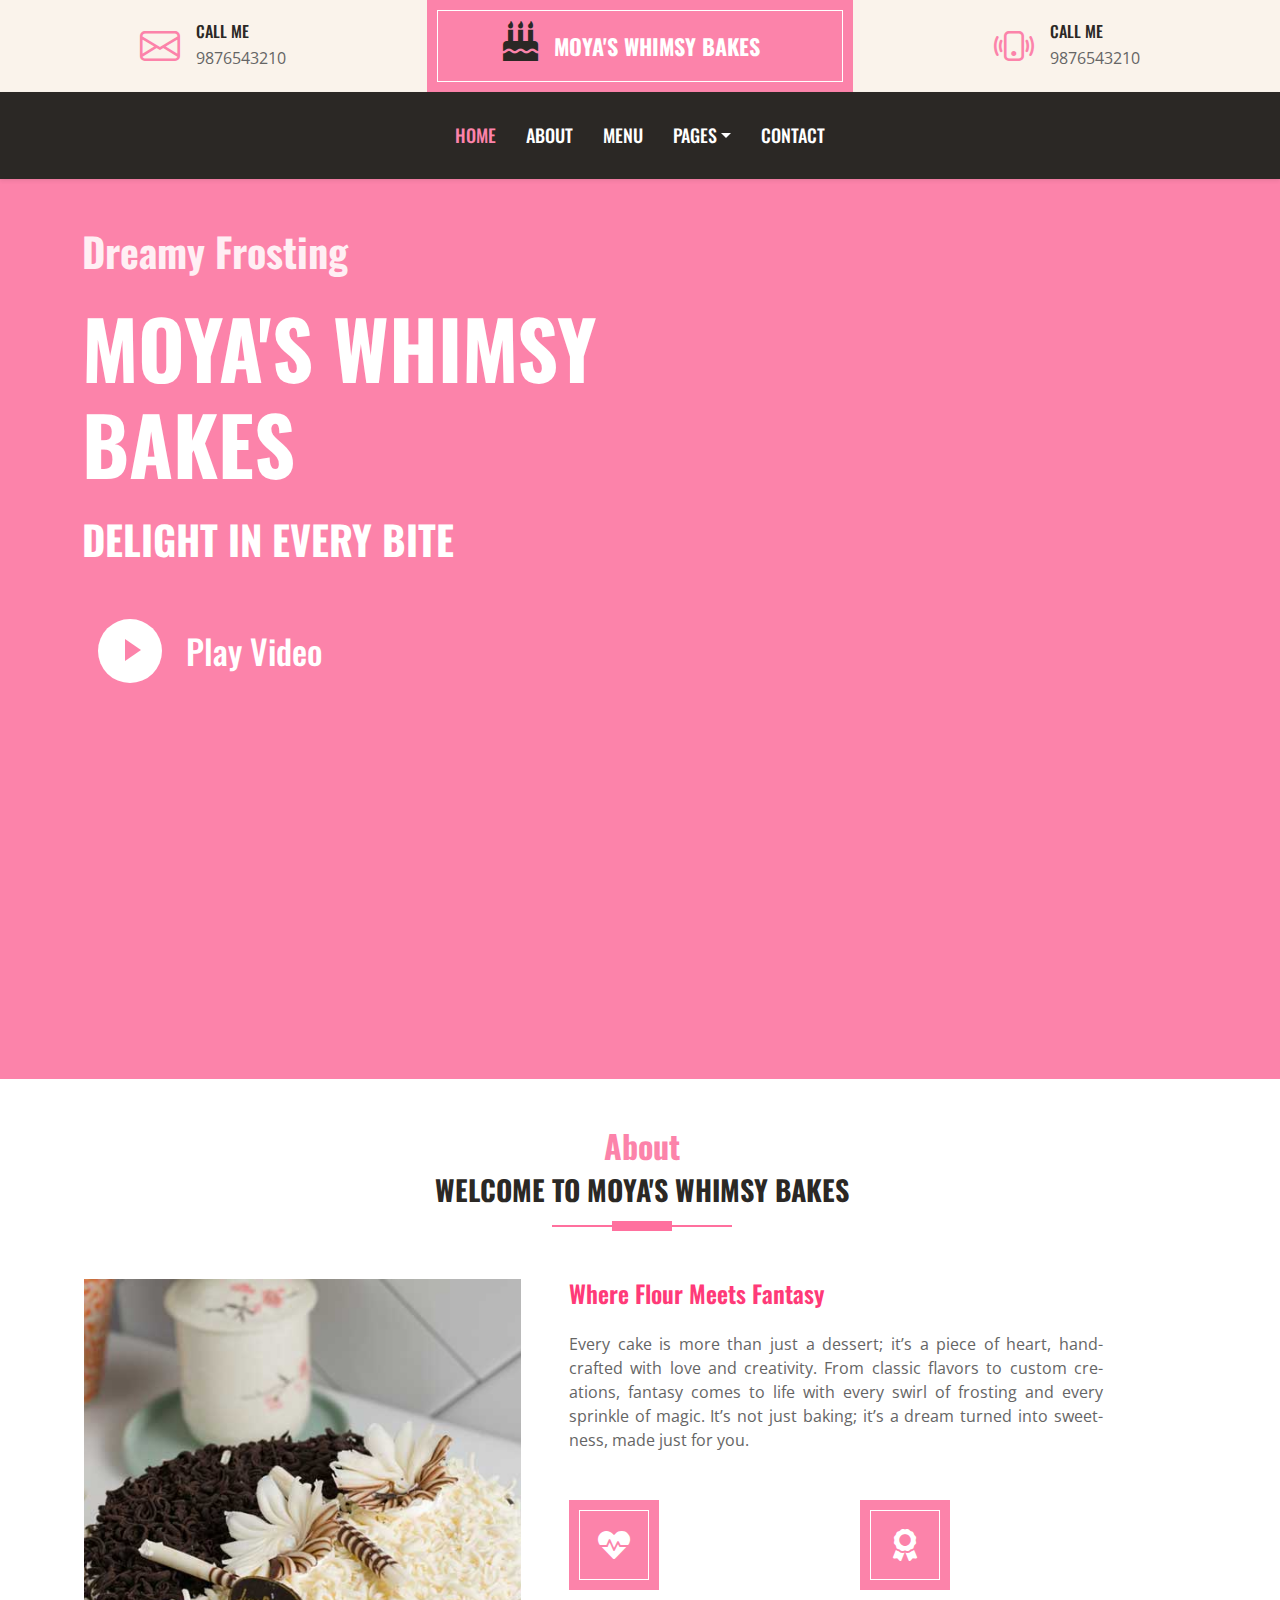
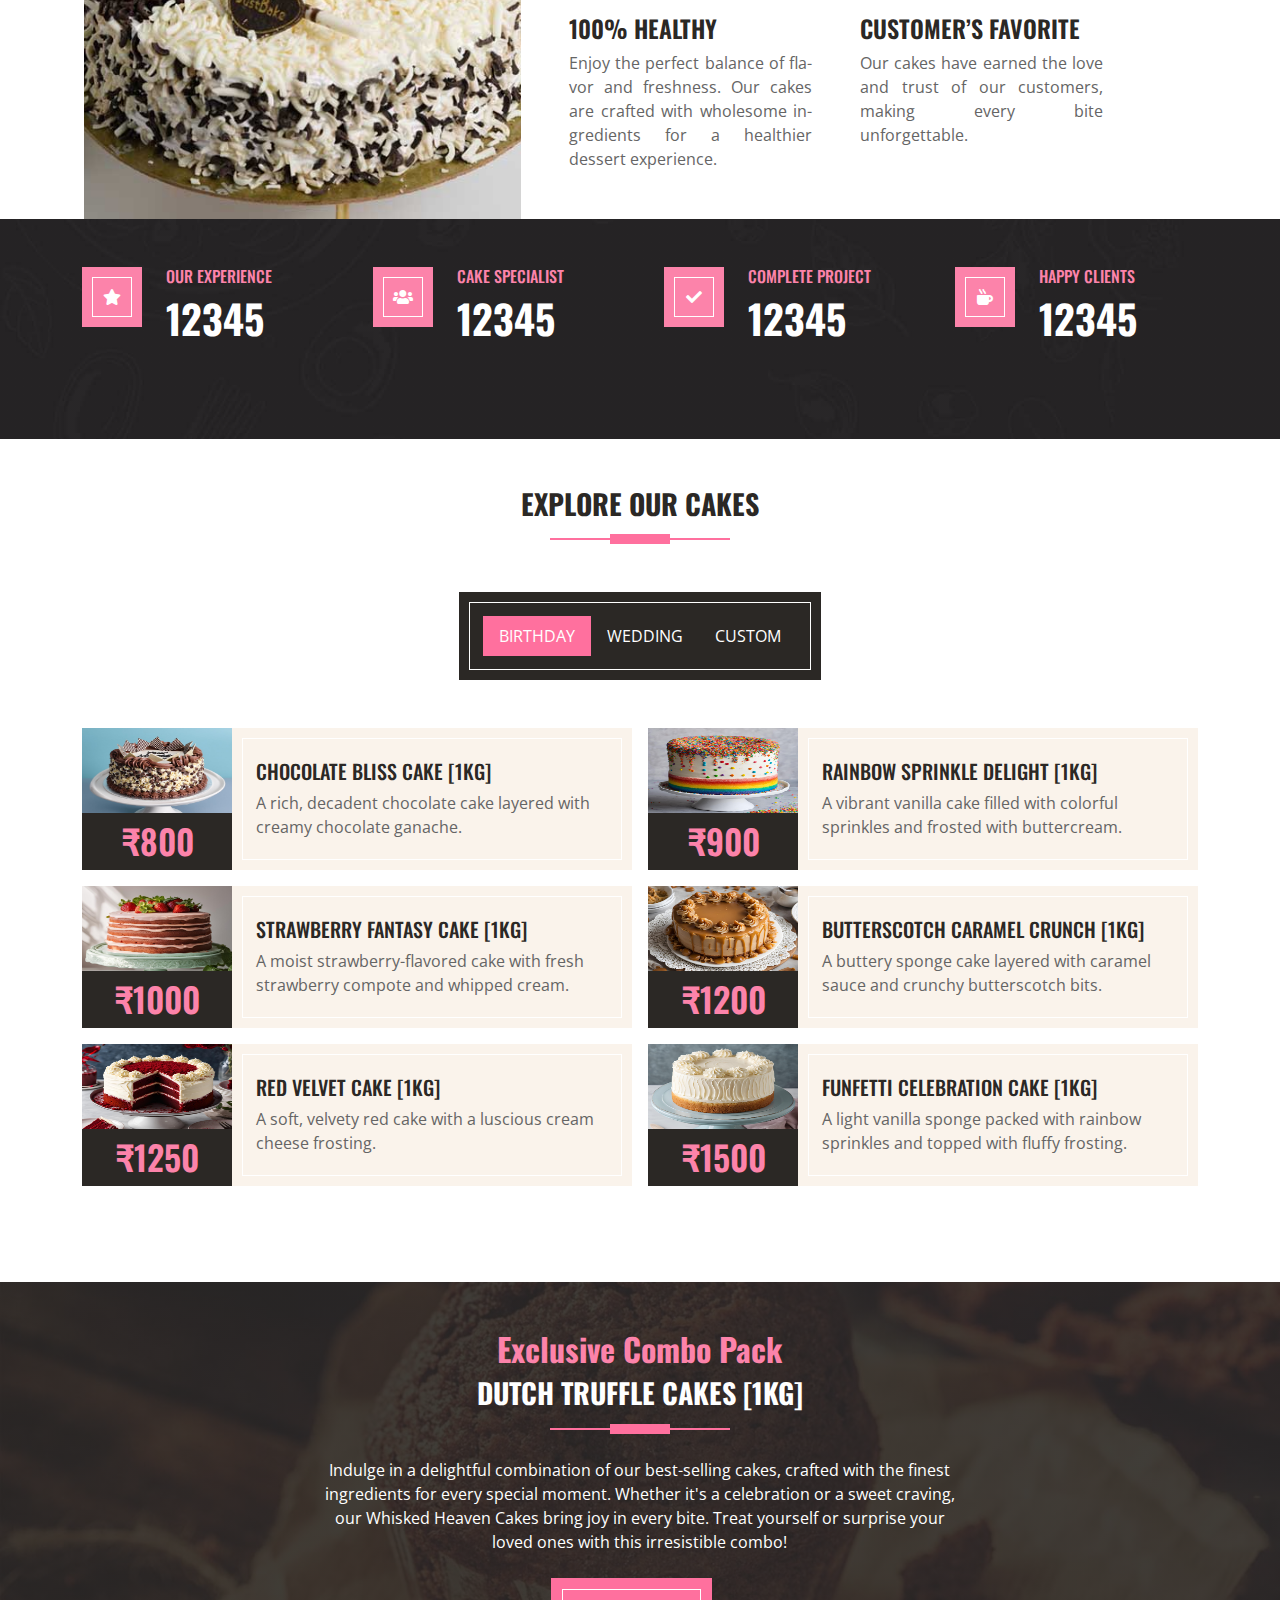
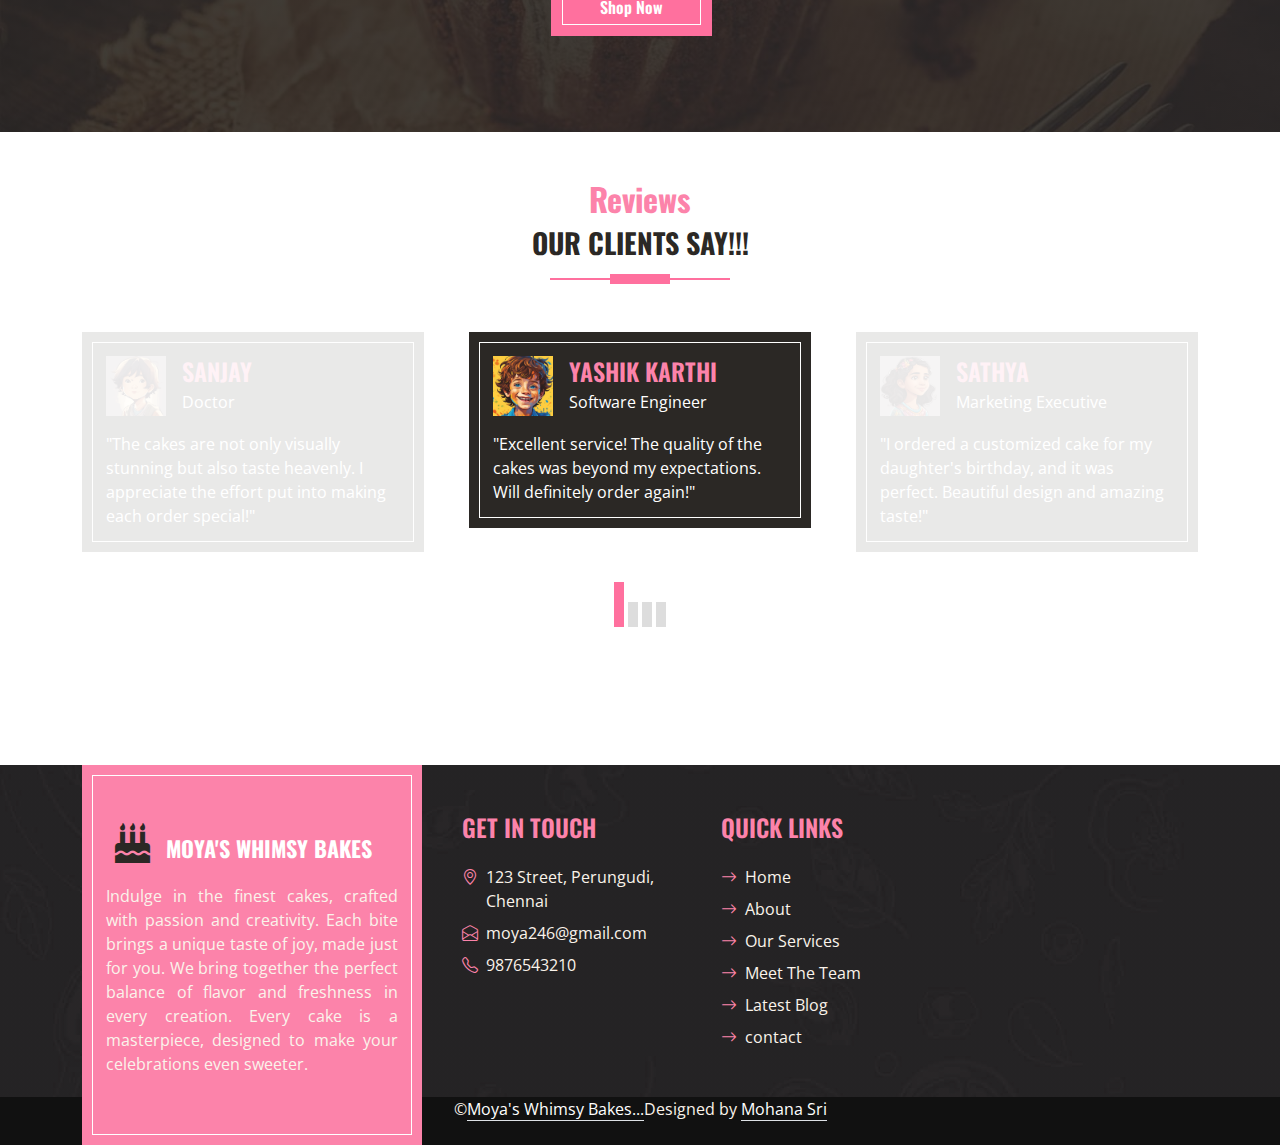
==== index.html @ aca097a2 "cake shop site" ====
<!DOCTYPE html>
<html lang="en">

<head>
    <meta charset="utf-8">
    <title>Moya's Whimsy Bakes - Cake Shop Website</title>
    <meta content="width=device-width, initial-scale=1.0" name="viewport">
    <meta content="Free HTML Templates" name="keywords">
    <meta content="Free HTML Templates" name="description">

    <!-- Favicon -->
    <link href="img/favicon.ico" rel="icon">

    <!-- Google Web Fonts -->
    <link rel="preconnect" href="https://fonts.googleapis.com">
    <link rel="preconnect" href="https://fonts.gstatic.com" crossorigin>
    <link
        href="https://fonts.googleapis.com/css2?family=Open+Sans:wght@400;600&family=Oswald:wght@500;600;700&family=Pacifico&display=swap"
        rel="stylesheet">

    <!-- Icon Font Stylesheet -->
    <link href="https://cdnjs.cloudflare.com/ajax/libs/font-awesome/5.10.0/css/all.min.css" rel="stylesheet">
    <link href="https://cdn.jsdelivr.net/npm/bootstrap-icons@1.4.1/font/bootstrap-icons.css" rel="stylesheet">

    <!-- Libraries Stylesheet -->
    <link href="lib/owlcarousel/assets/owl.carousel.min.css" rel="stylesheet">

    <!-- Customized Bootstrap Stylesheet -->
    <link href="css/bootstrap.min.css" rel="stylesheet">

    <!-- Template Stylesheet -->
    <link href="css/style.css" rel="stylesheet">
</head>

<body>
    <!-- Topbar Start -->
    <div class="container-fluid px-0 d-none d-lg-block">
        <div class="row gx-0">
            <div class="col-lg-4 text-center bg-secondary py-3">
                <div class="d-inline-flex align-items-center justify-content-center">
                    <i class="bi bi-envelope fs-1 text-primary me-3"></i>
                    <div class="text-start">
                        <h6 class="text-uppercase mb-1">Call ME</h6>
                        <span>9876543210</span>
                    </div>
                </div>
            </div>
            <div class="col-lg-4 text-center bg-primary border-inner py-3">
                <div class="d-inline-flex align-items-center justify-content-center">
                    <a href="index.html" class="navbar-brand">
                        <h1 class="m-0 text-uppercase text-white"><i
                                class="fa fa-birthday-cake fs-1 text-dark me-3"></i>Moya's Whimsy Bakes</h1>
                    </a>
                </div>
            </div>
            <div class="col-lg-4 text-center bg-secondary py-3">
                <div class="d-inline-flex align-items-center justify-content-center">
                    <i class="bi bi-phone-vibrate fs-1 text-primary me-3"></i>
                    <div class="text-start">
                        <h6 class="text-uppercase mb-1">Call ME</h6>
                        <span>9876543210</span>
                    </div>
                </div>
            </div>
        </div>
    </div>
    <!-- Topbar End -->


    <!-- Navbar Start -->
    <nav class="navbar navbar-expand-lg bg-dark navbar-dark shadow-sm py-3 py-lg-0 px-3 px-lg-0">
        <a href="index.html" class="navbar-brand d-block d-lg-none">
            <h1 class="m-0 text-uppercase text-white"><i class="fa fa-birthday-cake fs-1 text-primary me-3"></i>Crimson
                Whimsy</h1>
        </a>
        <button class="navbar-toggler" type="button" data-bs-toggle="collapse" data-bs-target="#navbarCollapse">
            <span class="navbar-toggler-icon"></span>
        </button>
        <div class="collapse navbar-collapse" id="navbarCollapse">
            <div class="navbar-nav ms-auto mx-lg-auto py-0">
                <a href="index.html" class="nav-item nav-link active">Home</a>
                <a href="about.html" class="nav-item nav-link">About</a>
                <a href="menu.html" class="nav-item nav-link">Menu</a>
                <div class="nav-item dropdown">
                    <a href="#" class="nav-link dropdown-toggle" data-bs-toggle="dropdown">Pages</a>
                    <div class="dropdown-menu m-0">
                        <a href="service.html" class="dropdown-item">Our Service</a>
                        <a href="testimonial.html" class="dropdown-item">Reviews</a>
                    </div>
                </div>
                <a href="contact.html" class="nav-item nav-link">contact</a>
            </div>
        </div>
    </nav>
    <!-- Navbar End -->


    <!-- Hero Start -->
    <div class="container-fluid bg-primary py-5 mb-5 hero-header">
        <div class="container py-5">
            <div class="row justify-content-start">
                <div class="col-lg-8 text-center text-lg-start">
                    <h1 class="font-secondary  mb-4 dreamy-frosting">Dreamy Frosting</h1>
                    <h1 class="display-1 text-uppercase text-white mb-4">Moya's Whimsy Bakes</h1>
                    <h1 class="text-uppercase text-white">Delight in every bite</h1>
                    <div class="d-flex align-items-center justify-content-center justify-content-lg-start pt-5">
                        <button type="button" class="btn-play" data-bs-toggle="modal" data-bs-target="#videoModal">
                            <span></span>
                        </button>
                        <h5 class="font-weight-normal text-white m-0 ms-4 d-none d-sm-block">Play Video</h5>
                    </div>
                </div>
            </div>
        </div>
    </div>
    <!-- Hero End -->


    <!-- Video Modal Start -->
    <div class="modal fade" id="videoModal" tabindex="-1" aria-labelledby="videoModalLabel" aria-hidden="true">
        <div class="modal-dialog modal-dialog-centered">
            <div class="modal-content">
                <div class="modal-header">
                    <button type="button" class="btn-close" data-bs-dismiss="modal" aria-label="Close"></button>
                </div>
                <div class="modal-body">
                    <video controls width="100%" height="80%">
                        <source src="./img/about_cake.jpg" type="video/mp4">
                        Your browser does not support the video tag.
                    </video>
                </div>
            </div>
        </div>
    </div>
    <!-- Video Modal End -->


    <!-- About Start -->
    <div class="container-fluid pt-5">
        <div class="container">
            <div class="section-title position-relative text-center mx-auto mb-5 pb-3" style="max-width: 600px;">
                <h2 class="text-primary font-secondary">About</h2>
                <h1 class="display-4 text-uppercase">Welcome To Moya's Whimsy Bakes</h1>
            </div>
            <div class="row gx-5">
                <div class="col-lg-5 mb-5 mb-lg-0" style="min-height: 400px;">
                    <div class="position-relative h-100">
                        <img class="position-absolute w-100 h-100" src="img/about_cake.jpg" style="object-fit: cover;">
                    </div>
                </div>
                <div class="col-lg-6 pb-5">
                    <h4 class="mb-4">Where Flour Meets Fantasy</h4>
                    <p class="mb-5">Every cake is more than just a dessert; it’s a piece of heart, handcrafted with love
                        and creativity. From classic flavors to custom creations, fantasy comes to life with every swirl
                        of frosting and every sprinkle of magic. It’s not just baking; it’s a dream turned into
                        sweetness, made just for you.</p>
                    <div class="row g-5">
                        <div class="col-sm-6">
                            <div class="d-flex align-items-center justify-content-center bg-primary border-inner mb-4"
                                style="width: 90px; height: 90px;">
                                <i class="fa fa-heartbeat fa-2x text-white"></i>
                            </div>
                            <h4 class="text-uppercase">100% Healthy</h4>
                            <p class="mb-0">Enjoy the perfect balance of flavor and freshness. Our cakes are crafted
                                with wholesome ingredients for a healthier dessert experience.</p>
                        </div>
                        <div class="col-sm-6">
                            <div class="d-flex align-items-center justify-content-center bg-primary border-inner mb-4"
                                style="width: 90px; height: 90px;">
                                <i class="fa fa-award fa-2x text-white"></i>
                            </div>
                            <h4 class="text-uppercase">Customer’s Favorite</h4>
                            <p class="mb-0">Our cakes have earned the love and trust of our customers, making every bite
                                unforgettable.</p>
                        </div>
                    </div>
                </div>
            </div>
        </div>
    </div>
    <!-- About End -->


    <!-- Facts Start -->
    <div class="container-fluid bg-img py-5 mb-5">
        <div class="container py-5">
            <div class="row gx-5 gy-4">
                <div class="col-lg-3 col-md-6">
                    <div class="d-flex">
                        <div class="bg-primary border-inner d-flex align-items-center justify-content-center mb-3"
                            style="width: 60px; height: 60px;">
                            <i class="fa fa-star text-white"></i>
                        </div>
                        <div class="ps-4">
                            <h6 class="text-primary text-uppercase">Our Experience</h6>
                            <h1 class="display-5 text-white mb-0" data-toggle="counter-up">12345</h1>
                        </div>
                    </div>
                </div>
                <div class="col-lg-3 col-md-6">
                    <div class="d-flex">
                        <div class="bg-primary border-inner d-flex align-items-center justify-content-center mb-3"
                            style="width: 60px; height: 60px;">
                            <i class="fa fa-users text-white"></i>
                        </div>
                        <div class="ps-4">
                            <h6 class="text-primary text-uppercase">Cake Specialist</h6>
                            <h1 class="display-5 text-white mb-0" data-toggle="counter-up">12345</h1>
                        </div>
                    </div>
                </div>
                <div class="col-lg-3 col-md-6">
                    <div class="d-flex">
                        <div class="bg-primary border-inner d-flex align-items-center justify-content-center mb-3"
                            style="width: 60px; height: 60px;">
                            <i class="fa fa-check text-white"></i>
                        </div>
                        <div class="ps-4">
                            <h6 class="text-primary text-uppercase">Complete Project</h6>
                            <h1 class="display-5 text-white mb-0" data-toggle="counter-up">12345</h1>
                        </div>
                    </div>
                </div>
                <div class="col-lg-3 col-md-6">
                    <div class="d-flex">
                        <div class="bg-primary border-inner d-flex align-items-center justify-content-center mb-3"
                            style="width: 60px; height: 60px;">
                            <i class="fa fa-mug-hot text-white"></i>
                        </div>
                        <div class="ps-4">
                            <h6 class="text-primary text-uppercase">Happy Clients</h6>
                            <h1 class="display-5 text-white mb-0" data-toggle="counter-up">12345</h1>
                        </div>
                    </div>
                </div>
            </div>
        </div>
    </div>
    <!-- Facts End -->


    <!-- Products Start -->
    <div class="container-fluid about py-5">
        <div class="container">
            <div class="section-title position-relative text-center mx-auto mb-5 pb-3" style="max-width: 600px;">
                <h1 class="display-4 text-uppercase">Explore Our Cakes</h1>
            </div>
            <div class="tab-class text-center">
                <ul
                    class="nav nav-pills d-inline-flex justify-content-center bg-dark text-uppercase border-inner p-4 mb-5">
                    <li class="nav-item">
                        <a class="nav-link text-white active" data-bs-toggle="pill" href="#tab-1">Birthday</a>
                    </li>
                    <li class="nav-item">
                        <a class="nav-link text-white" data-bs-toggle="pill" href="#tab-2">Wedding</a>
                    </li>
                    <li class="nav-item">
                        <a class="nav-link text-white" data-bs-toggle="pill" href="#tab-3">Custom</a>
                    </li>
                </ul>
                <div class="tab-content">
                    <div id="tab-1" class="tab-pane fade show p-0 active">
                        <div class="row g-3">
                            <div class="col-lg-6">
                                <div class="d-flex h-100">
                                    <div class="flex-shrink-0">
                                        <img class="img-fluid" src="img/Birthday/cake1.jpg" alt=""
                                            style="width: 150px; height: 85px;">
                                        <h4 class="bg-dark text-primary p-2 m-0">₹800</h4>
                                    </div>
                                    <div
                                        class="d-flex flex-column justify-content-center text-start bg-secondary border-inner px-4">
                                        <h5 class="text-uppercase">Chocolate Bliss Cake [1kg]</h5>
                                        <span>A rich, decadent chocolate cake layered with creamy chocolate
                                            ganache.</span>
                                    </div>
                                </div>
                            </div>
                            <div class="col-lg-6">
                                <div class="d-flex h-100">
                                    <div class="flex-shrink-0">
                                        <img class="img-fluid" src="img/Birthday/cake2.png" alt=""
                                            style="width: 150px; height: 85px;">
                                        <h4 class="bg-dark text-primary p-2 m-0">₹900</h4>
                                    </div>
                                    <div
                                        class="d-flex flex-column justify-content-center text-start bg-secondary border-inner px-4">
                                        <h5 class="text-uppercase">Rainbow Sprinkle Delight [1kg]</h5>
                                        <span> A vibrant vanilla cake filled with colorful sprinkles and frosted with
                                            buttercream.</span>
                                    </div>
                                </div>
                            </div>
                            <div class="col-lg-6">
                                <div class="d-flex h-100">
                                    <div class="flex-shrink-0">
                                        <img class="img-fluid" src="img/Birthday/cake3.png" alt=""
                                            style="width: 150px; height: 85px;">
                                        <h4 class="bg-dark text-primary p-2 m-0">₹1000</h4>
                                    </div>
                                    <div
                                        class="d-flex flex-column justify-content-center text-start bg-secondary border-inner px-4">
                                        <h5 class="text-uppercase">Strawberry Fantasy Cake [1kg]</h5>
                                        <span>A moist strawberry-flavored cake with fresh strawberry compote and whipped
                                            cream.</span>
                                    </div>
                                </div>
                            </div>
                            <div class="col-lg-6">
                                <div class="d-flex h-100">
                                    <div class="flex-shrink-0">
                                        <img class="img-fluid" src="img/Birthday/cake4.png" alt=""
                                            style="width: 150px; height: 85px;">
                                        <h4 class="bg-dark text-primary p-2 m-0">₹1200</h4>
                                    </div>
                                    <div
                                        class="d-flex flex-column justify-content-center text-start bg-secondary border-inner px-4">
                                        <h5 class="text-uppercase">Butterscotch Caramel Crunch [1kg]</h5>
                                        <span>A buttery sponge cake layered with caramel sauce and crunchy butterscotch
                                            bits.</span>
                                    </div>
                                </div>
                            </div>
                            <div class="col-lg-6">
                                <div class="d-flex h-100">
                                    <div class="flex-shrink-0">
                                        <img class="img-fluid" src="img/Birthday/cake5.png" alt=""
                                            style="width: 150px; height: 85px;">
                                        <h4 class="bg-dark text-primary p-2 m-0">₹1250</h4>
                                    </div>
                                    <div
                                        class="d-flex flex-column justify-content-center text-start bg-secondary border-inner px-4">
                                        <h5 class="text-uppercase">Red Velvet Cake [1kg]</h5>
                                        <span>A soft, velvety red cake with a luscious cream cheese frosting.</span>
                                    </div>
                                </div>
                            </div>
                            <div class="col-lg-6">
                                <div class="d-flex h-100">
                                    <div class="flex-shrink-0">
                                        <img class="img-fluid" src="img/Birthday/cake6.png" alt=""
                                            style="width: 150px; height: 85px;">
                                        <h4 class="bg-dark text-primary p-2 m-0">₹1500</h4>
                                    </div>
                                    <div
                                        class="d-flex flex-column justify-content-center text-start bg-secondary border-inner px-4">
                                        <h5 class="text-uppercase">Funfetti Celebration Cake [1kg]</h5>
                                        <span>A light vanilla sponge packed with rainbow sprinkles and topped with
                                            fluffy frosting.</span>
                                    </div>
                                </div>
                            </div>
                        </div>
                    </div>
                    <div id="tab-2" class="tab-pane fade show p-0">
                        <div class="row g-3">
                            <div class="col-lg-6">
                                <div class="d-flex h-100">
                                    <div class="flex-shrink-0">
                                        <img class="img-fluid" src="img/Wedding/cake1.png" alt=""
                                            style="width: 150px; height: 85px;">
                                        <h4 class="bg-dark text-primary p-2 m-0">₹1300</h4>
                                    </div>
                                    <div
                                        class="d-flex flex-column justify-content-center text-start bg-secondary border-inner px-4">
                                        <h5 class="text-uppercase">Classic White Elegance [1kg]</h5>
                                        <span>A timeless vanilla wedding cake with smooth white fondant and delicate
                                            floral piping.</span>
                                    </div>
                                </div>
                            </div>
                            <div class="col-lg-6">
                                <div class="d-flex h-100">
                                    <div class="flex-shrink-0">
                                        <img class="img-fluid" src="img/Wedding/cake2.png" alt=""
                                            style="width: 150px; height: 85px;">
                                        <h4 class="bg-dark text-primary p-2 m-0">₹2000</h4>
                                    </div>
                                    <div
                                        class="d-flex flex-column justify-content-center text-start bg-secondary border-inner px-4">
                                        <h5 class="text-uppercase">Royal Rose Gold Cake [1kg]</h5>
                                        <span>A luxurious multi-tier cake with metallic rose gold accents and edible
                                            pearls.</span>
                                    </div>
                                </div>
                            </div>
                            <div class="col-lg-6">
                                <div class="d-flex h-100">
                                    <div class="flex-shrink-0">
                                        <img class="img-fluid" src="img/Wedding/cake3.png" alt=""
                                            style="width: 150px; height: 85px;">
                                        <h4 class="bg-dark text-primary p-2 m-0">₹1800</h4>
                                    </div>
                                    <div
                                        class="d-flex flex-column justify-content-center text-start bg-secondary border-inner px-4">
                                        <h5 class="text-uppercase">Floral Lace Delight [1kg]</h5>
                                        <span> A romantic wedding cake adorned with intricate lace patterns and
                                            handcrafted sugar flowers.</span>
                                    </div>
                                </div>
                            </div>
                            <div class="col-lg-6">
                                <div class="d-flex h-100">
                                    <div class="flex-shrink-0">
                                        <img class="img-fluid" src="img/Wedding/cake4.png" alt=""
                                            style="width: 150px; height: 85px;">
                                        <h4 class="bg-dark text-primary p-2 m-0">₹1600</h4>
                                    </div>
                                    <div
                                        class="d-flex flex-column justify-content-center text-start bg-secondary border-inner px-4">
                                        <h5 class="text-uppercase">Champagne Drizzle Cake [1kg]</h5>
                                        <span>A sophisticated champagne-infused cake with a white chocolate ganache
                                            drizzle and gold leaf touches.</span>
                                    </div>
                                </div>
                            </div>
                            <div class="col-lg-6">
                                <div class="d-flex h-100">
                                    <div class="flex-shrink-0">
                                        <img class="img-fluid" src="img/Wedding/cake5.png" alt=""
                                            style="width: 150px; height: 85px;">
                                        <h4 class="bg-dark text-primary p-2 m-0">₹2300</h4>
                                    </div>
                                    <div
                                        class="d-flex flex-column justify-content-center text-start bg-secondary border-inner px-4">
                                        <h5 class="text-uppercase">Ivory Pearl Perfection [1kg]</h5>
                                        <span>A refined ivory buttercream cake decorated with edible pearls and soft
                                            floral designs.</span>
                                    </div>
                                </div>
                            </div>
                            <div class="col-lg-6">
                                <div class="d-flex h-100">
                                    <div class="flex-shrink-0">
                                        <img class="img-fluid" src="img/Wedding/cake6.png" alt=""
                                            style="width: 150px; height: 85px;">
                                        <h4 class="bg-dark text-primary p-2 m-0">₹2500</h4>
                                    </div>
                                    <div
                                        class="d-flex flex-column justify-content-center text-start bg-secondary border-inner px-4">
                                        <h5 class="text-uppercase">Golden Glaze Wedding Cake [1kg]</h5>
                                        <span> A glamorous wedding cake with a glossy gold glaze and elegant floral
                                            arrangements.</span>
                                    </div>
                                </div>
                            </div>
                        </div>
                    </div>
                    <div id="tab-3" class="tab-pane fade show p-0">
                        <div class="row g-3">
                            <div class="col-lg-6">
                                <div class="d-flex h-100">
                                    <div class="flex-shrink-0">
                                        <img class="img-fluid" src="img/Custom/cake2.png" alt=""
                                            style="width: 150px; height: 85px;">
                                        <h4 class="bg-dark text-primary p-2 m-0">₹1600</h4>
                                    </div>
                                    <div
                                        class="d-flex flex-column justify-content-center text-start bg-secondary border-inner px-4">
                                        <h5 class="text-uppercase">Galaxy Theme Cake [1kg]</h5>
                                        <span>A cosmic-inspired cake with deep blue, purple, and black swirls,
                                            shimmering edible stars, and a galaxy glaze.</span>
                                    </div>
                                </div>
                            </div>
                            <div class="col-lg-6">
                                <div class="d-flex h-100">
                                    <div class="flex-shrink-0">
                                        <img class="img-fluid" src="img/Custom/cake3.png" alt=""
                                            style="width: 150px; height: 85px;">
                                        <h4 class="bg-dark text-primary p-2 m-0">₹1800</h4>
                                    </div>
                                    <div
                                        class="d-flex flex-column justify-content-center text-start bg-secondary border-inner px-4">
                                        <h5 class="text-uppercase">Unicorn Magic Delight [1kg]</h5>
                                        <span>A pastel-colored cake with rainbow layers, swirls of buttercream, and a
                                            golden unicorn horn topper.</span>
                                    </div>
                                </div>
                            </div>
                            <div class="col-lg-6">
                                <div class="d-flex h-100">
                                    <div class="flex-shrink-0">
                                        <img class="img-fluid" src="img/Custom/cake4.png" alt=""
                                            style="width: 150px; height: 85px;">
                                        <h4 class="bg-dark text-primary p-2 m-0">₹1300</h4>
                                    </div>
                                    <div
                                        class="d-flex flex-column justify-content-center text-start bg-secondary border-inner px-4">
                                        <h5 class="text-uppercase">Superhero Smash Cake [1kg]</h5>
                                        <span>A bold, colorful cake featuring superhero logos, comic-style decorations,
                                            and a "smash" effect design.</span>
                                    </div>
                                </div>
                            </div>
                            <div class="col-lg-6">
                                <div class="d-flex h-100">
                                    <div class="flex-shrink-0">
                                        <img class="img-fluid" src="img/Custom/cake5.png" alt=""
                                            style="width: 150px; height: 85px;">
                                        <h4 class="bg-dark text-primary p-2 m-0">₹1400</h4>
                                    </div>
                                    <div
                                        class="d-flex flex-column justify-content-center text-start bg-secondary border-inner px-4">
                                        <h5 class="text-uppercase">Floral Watercolor Cake [1kg]</h5>
                                        <span>A delicate cake with hand-painted floral watercolor designs, pastel hues,
                                            and elegant floral accents.</span>
                                    </div>
                                </div>
                            </div>
                            <div class="col-lg-6">
                                <div class="d-flex h-100">
                                    <div class="flex-shrink-0">
                                        <img class="img-fluid" src="img/Custom/cake6.png" alt=""
                                            style="width: 150px; height: 85px;">
                                        <h4 class="bg-dark text-primary p-2 m-0">₹1100</h4>
                                    </div>
                                    <div
                                        class="d-flex flex-column justify-content-center text-start bg-secondary border-inner px-4">
                                        <h5 class="text-uppercase">Personalized Photo Cake [1kg]</h5>
                                        <span>A custom cake with an edible photo print on top, perfect for personal
                                            celebrations.</span>
                                    </div>
                                </div>
                            </div>
                            <div class="col-lg-6">
                                <div class="d-flex h-100">
                                    <div class="flex-shrink-0">
                                        <img class="img-fluid" src="img/Custom/cake1.png" alt=""
                                            style="width: 150px; height: 85px;">
                                        <h4 class="bg-dark text-primary p-2 m-0">₹1200</h4>
                                    </div>
                                    <div
                                        class="d-flex flex-column justify-content-center text-start bg-secondary border-inner px-4">
                                        <h5 class="text-uppercase">Rustic Charm Cake [1kg]</h5>
                                        <span>A minimalistic cake with exposed layers, light frosting, and decorated
                                            with fresh flowers or fruits.</span>
                                    </div>
                                </div>
                            </div>
                        </div>
                    </div>
                </div>
            </div>
        </div>
    </div>
    <!-- Products End -->


    <!-- Offer Start -->
    <div class="container-fluid bg-offer my-5 py-5">
        <div class="container py-5">
            <div class="row gx-5 justify-content-center">
                <div class="col-lg-7 text-center">
                    <div class="section-title position-relative text-center mx-auto mb-4 pb-3"
                        style="max-width: 600px;">
                        <h2 class="text-primary font-secondary">Exclusive Combo Pack</h2>
                        <h1 class="display-4 text-uppercase text-white">Dutch Truffle Cakes [1kg]</h1>
                    </div>
                    <p class="text-white mb-4">Indulge in a delightful combination of our best-selling cakes, crafted
                        with the finest ingredients for every special moment. Whether it's a celebration or a sweet
                        craving, our Whisked Heaven Cakes bring joy in every bite. Treat yourself or surprise your loved
                        ones with this irresistible combo!</p>
                    <a href="order.html" class="btn btn-primary border-inner py-3 px-5 me-3">Shop Now</a>
                </div>
            </div>
        </div>
    </div>
    <!-- Offer End -->


    <!-- Reviews Start -->
    <div class="container-fluid py-5">
        <div class="container">
            <div class="section-title position-relative text-center mx-auto mb-5 pb-3" style="max-width: 600px;">
                <h2 class="text-primary font-secondary">Reviews</h2>
                <h1 class="display-4 text-uppercase">Our Clients Say!!!</h1>
            </div>
            <div class="owl-carousel testimonial-carousel">
                <div class="testimonial-item bg-dark text-white border-inner p-4">
                    <div class="d-flex align-items-center mb-3">
                        <img class="img-fluid flex-shrink-0" src="img/Review/yashik.png"
                            style="width: 60px; height: 60px;">
                        <div class="ps-3">
                            <h4 class="text-primary text-uppercase mb-1">Yashik Karthi</h4>
                            <span>Software Engineer</span>
                        </div>
                    </div>
                    <p class="mb-0">"Excellent service! The quality of the cakes was beyond my expectations. Will
                        definitely order again!"</p>
                </div>
                <div class="testimonial-item bg-dark text-white border-inner p-4">
                    <div class="d-flex align-items-center mb-3">
                        <img class="img-fluid flex-shrink-0" src="img/Review/Sathya.png"
                            style="width: 60px; height: 60px;">
                        <div class="ps-3">
                            <h4 class="text-primary text-uppercase mb-1">Sathya</h4>
                            <span>Marketing Executive</span>
                        </div>
                    </div>
                    <p class="mb-0">"I ordered a customized cake for my daughter's birthday, and it was perfect.
                        Beautiful design and amazing taste!"</p>
                </div>
                <div class="testimonial-item bg-dark text-white border-inner p-4">
                    <div class="d-flex align-items-center mb-3">
                        <img class="img-fluid flex-shrink-0" src="img/Review/Bhuvi.png"
                            style="width: 60px; height: 60px;">
                        <div class="ps-3">
                            <h4 class="text-primary text-uppercase mb-1">Bhuvi</h4>
                            <span>Entrepreneur</span>
                        </div>
                    </div>
                    <p class="mb-0">"Loved the variety of flavors available. The delivery was on time, and the cake was
                        super fresh. Highly recommended!"</p>
                </div>
                <div class="testimonial-item bg-dark text-white border-inner p-4">
                    <div class="d-flex align-items-center mb-3">
                        <img class="img-fluid flex-shrink-0" src="img/Review/Sanjay.png"
                            style="width: 60px; height: 60px;">
                        <div class="ps-3">
                            <h4 class="text-primary text-uppercase mb-1">Sanjay</h4>
                            <span>Doctor</span>
                        </div>
                    </div>
                    <p class="mb-0">"The cakes are not only visually stunning but also taste heavenly. I appreciate the
                        effort put into making each order special!"</p>
                </div>
            </div>
        </div>
    </div>
    <!-- Reviews End -->


    <!-- Footer Start -->
    <div class="container-fluid bg-img text-secondary" style="margin-top: 90px">
        <div class="container">
            <div class="row gx-5">
                <div class="col-lg-4 col-md-6 mb-lg-n5">
                    <div
                        class="d-flex flex-column align-items-center justify-content-center text-center h-100 bg-primary border-inner p-4">
                        <a href="index.html" class="navbar-brand">
                            <h1 class="m-0 text-uppercase text-white"><i
                                    class="fa fa-birthday-cake fs-1 text-dark me-3"></i>Moya's Whimsy Bakes</h1>
                        </a>
                        <p class="mt-3">Indulge in the finest cakes, crafted with passion and creativity. Each bite
                            brings a unique taste of joy, made just for you. We bring together the perfect balance of
                            flavor and freshness in every creation. Every cake is a masterpiece, designed to make your
                            celebrations even sweeter.</p>
                    </div>
                </div>
                <div class="col-lg-8 col-md-6">
                    <div class="row gx-5">
                        <div class="col-lg-4 col-md-12 pt-5 mb-5">
                            <h4 class="text-primary text-uppercase mb-4">Get In Touch</h4>
                            <div class="d-flex mb-2">
                                <i class="bi bi-geo-alt text-primary me-2"></i>
                                <p class="mb-0">123 Street, Perungudi, Chennai</p>
                            </div>
                            <div class="d-flex mb-2">
                                <i class="bi bi-envelope-open text-primary me-2"></i>
                                <p class="mb-0">moya246@gmail.com</p>
                            </div>
                            <div class="d-flex mb-2">
                                <i class="bi bi-telephone text-primary me-2"></i>
                                <p class="mb-0">9876543210</p>
                            </div>
                        </div>
                        <div class="col-lg-4 col-md-12 pt-0 pt-lg-5 mb-5">
                            <h4 class="text-primary text-uppercase mb-4">Quick Links</h4>
                            <div class="d-flex flex-column justify-content-start">
                                <a class="text-secondary mb-2" href="#"><i
                                        class="bi bi-arrow-right text-primary me-2"></i>Home</a>
                                <a class="text-secondary mb-2" href="#"><i
                                        class="bi bi-arrow-right text-primary me-2"></i>About</a>
                                <a class="text-secondary mb-2" href="#"><i
                                        class="bi bi-arrow-right text-primary me-2"></i>Our Services</a>
                                <a class="text-secondary mb-2" href="#"><i
                                        class="bi bi-arrow-right text-primary me-2"></i>Meet The Team</a>
                                <a class="text-secondary mb-2" href="#"><i
                                        class="bi bi-arrow-right text-primary me-2"></i>Latest Blog</a>
                                <a class="text-secondary" href="#"><i
                                        class="bi bi-arrow-right text-primary me-2"></i>contact</a>
                            </div>
                        </div>
                    </div>
                </div>
            </div>
        </div>
    </div>
    <div class="container-fluid text-secondary py-4" style="background: #111111;">
        <div class="container text-center">
            <p class="mb-0">&copy;<a class="text-white border-bottom" href="#">Moya's Whimsy Bakes...</a>Designed by <a
                    class="text-white border-bottom">Mohana Sri</a> </p>
        </div>
    </div>
    <!-- Footer End -->

    <script src="https://cdn.jsdelivr.net/npm/@popperjs/core@2.10.2/dist/umd/popper.min.js"></script>
    <script src="https://cdn.jsdelivr.net/npm/bootstrap@5.1.3/dist/js/bootstrap.min.js"></script>


    <!-- Back to Top -->
    <a href="#" class="btn btn-primary border-inner py-3 fs-4 back-to-top"><i class="bi bi-arrow-up"></i></a>


    <!-- JavaScript Libraries -->
    <script src="https://code.jquery.com/jquery-3.4.1.min.js"></script>
    <script src="https://cdn.jsdelivr.net/npm/bootstrap@5.0.0/dist/js/bootstrap.bundle.min.js"></script>
    <script src="lib/easing/easing.min.js"></script>
    <script src="lib/waypoints/waypoints.min.js"></script>
    <script src="lib/counterup/counterup.min.js"></script>
    <script src="lib/owlcarousel/owl.carousel.min.js"></script>

    <!-- Template Javascript -->
    <script src="js/main.js"></script>
</body>

</html>
---- css/style.css ----
/********** Template CSS **********/
:root {
    --primary: #ff709e;
    --secondary: #FAF3EB;
    --light: #FFFFFF;
    --dark: #2B2825;
}

.text-primary .font-secondary {
    font-family: 'Pacifico', cursive;
}

h1,
h2,
.font-weight-bold {
    font-weight: 700 !important;
}

h3,
h4,
.font-weight-semi-bold {
    font-weight: 600 !important;
}

h5,
h6,
.font-weight-medium {
    font-weight: 500 !important;
}

.btn {
    font-family: 'Oswald', sans-serif;
    font-weight: 600;
    transition: .5s;
}

.btn-primary {
    color: #FFFFFF;
}

.border-inner {
    position: relative;
}

.border-inner * {
    position: relative;
    z-index: 1;
}

.border-inner::before {
    position: absolute;
    content: "";
    top: 10px;
    right: 10px;
    bottom: 10px;
    left: 10px;
    background: none;
    border: 1px solid var(--light);
    z-index: 0;
}

.btn-square {
    width: 40px;
    height: 40px;
}

.btn-sm-square {
    width: 30px;
    height: 30px;
}

.btn-lg-square {
    width: 50px;
    height: 50px;
}

.btn-square,
.btn-sm-square,
.btn-lg-square {
    padding-left: 0;
    padding-right: 0;
    text-align: center;
}

.back-to-top {
    position: fixed;
    display: none;
    right: 30px;
    bottom: 0;
    border-radius: 0;
    z-index: 99;
}

.navbar-dark .navbar-nav .nav-link {
    font-family: 'Oswald', sans-serif;
    padding: 30px 15px;
    font-size: 18px;
    font-weight: 500;
    text-transform: uppercase;
    color: var(--light);
    outline: none;
    transition: .5s;
}

.sticky-top.navbar-dark .navbar-nav .nav-link {
    padding: 20px 15px;
}

.navbar-dark .navbar-nav .nav-link:hover,
.navbar-dark .navbar-nav .nav-link.active {
    color: #fc83aa;
}

@media (max-width: 991.98px) {
    .navbar-dark .navbar-nav .nav-link  {
        padding: 10px 0;
    }
}

.hero-header {
    background: url(../img/hero.jpg) center no-repeat;
    background-size: 1350px 635px;
    height: 100vh; 
}
.hero-header .dreamy-frosting {
    color: #ffeff4; 
}
/* about start */
.m-0 {
    font-size: 34px;
}
.col-lg-4 .m-0 {
    font-size: 22px;
}
.mb-4 {
    color: #ff3a78;
}
.display-4 {
    font-size: 28px;
}
.pb-5{
    text-align:justify;
    hyphens: auto;
}
/* about ends */
#title {
    margin-bottom: 0.1rem !important;
}
.container-fluid {
    padding-top: 0 !important; /* Ensures no extra padding at the top */
}
/* pages start*/
.dropdown-menu {
    font-family: 'Oswald', sans-serif;
    padding: 30px 15px;
    font-size: 18px;
    font-weight: 500;
    text-transform: uppercase;
    color: var(--light);
    outline: none;
    transition: .5s;
}
#service-para {
    text-align: justify;
}
/* pages start*/
/* footer start */
.mt-3 {
    text-align: justify;
}
/* footer ends */

.btn-play {
    position: relative;
    display: block;
    box-sizing: content-box;
    width: 16px;
    height: 26px;
    border-radius: 100%;
    border: none;
    outline: none !important;
    padding: 18px 20px 20px 28px;
    background: #FFFFFF;
}

.btn-play:before {
    content: "";
    position: absolute;
    z-index: 0;
    left: 50%;
    top: 50%;
    transform: translateX(-50%) translateY(-50%);
    display: block;
    width: 60px;
    height: 60px;
    background: #FFFFFF;
    border-radius: 100%;
    animation: pulse-border 1500ms ease-out infinite;
}

.btn-play:after {
    content: "";
    position: absolute;
    z-index: 1;
    left: 50%;
    top: 50%;
    transform: translateX(-50%) translateY(-50%);
    display: block;
    width: 60px;
    height: 60px;
    background: #FFFFFF;
    border-radius: 100%;
    transition: all 200ms;
}

.btn-play span {
    display: block;
    position: relative;
    z-index: 3;
    width: 0;
    height: 0;
    left: -1px;
    border-left: 16px solid #fc83aa;
    border-top: 11px solid transparent;
    border-bottom: 11px solid transparent;
}
.modal-body video {
    width: 100%;      
    max-height: 80vh; 
    object-fit: contain; 
}


@keyframes pulse-border {
    0% {
        transform: translateX(-50%) translateY(-50%) translateZ(0) scale(1);
        opacity: 1;
    }

    100% {
        transform: translateX(-50%) translateY(-50%) translateZ(0) scale(2);
        opacity: 0;
    }
}

#videoModal .modal-dialog {
    position: relative;
    max-width: 800px;
    margin: 60px auto 0 auto;
}

#videoModal .modal-body {
    position: relative;
    padding: 0px;
}

#videoModal .close {
    position: absolute;
    width: 30px;
    height: 30px;
    right: 0px;
    top: -30px;
    z-index: 999;
    font-size: 30px;
    font-weight: normal;
    color: #FFFFFF;
    background: #000000;
    opacity: 1;
}

.section-title::before {
    position: absolute;
    content: "";
    width: 60px;
    height: 10px;
    left: 50%;
    bottom: 0;
    margin-left: -30px;
    background: var(--primary);
}

.section-title::after {
    position: absolute;
    content: "";
    width: 180px;
    height: 2px;
    left: 50%;
    bottom: 4px;
    margin-left: -90px;
    background: var(--primary);
}

.service::after,
.contact::after {
    position: absolute;
    content: "";
    width: 100%;
    height: calc(100% - 45px);
    top: 135px;
    left: 0;
    background: linear-gradient(rgba(43, 40, 37, .9), rgba(43, 40, 37, .9)), url(../img/service.jpg) center center no-repeat;
    background-size: cover;
    z-index: -1;
}

.contact::after {
    background: linear-gradient(rgba(43, 40, 37, .5), rgba(43, 40, 37, .5)), url(../img/bg.jpg) center center no-repeat;
    background-size: cover;
}

.bg-offer {
    background: linear-gradient(rgba(43, 40, 37, .9), rgba(43, 40, 37, .9)), url(../img/offer.jpg) center center no-repeat;
    background-size: cover;
}

.team-item img {
    transition: .5s;
}

.team-item:hover img {
    transform: scale(1.1);
    filter: blur(5px)
}

.team-item .team-overlay {
    transition: .5s;
    opacity: 0;
}

.team-item:hover .team-overlay {
    opacity: 1;
}

.testimonial-carousel .owl-dots {
    height: 45px;
    margin-top: 30px;
    display: flex;
    align-items: flex-end;
    justify-content: center;
}

.testimonial-carousel .owl-dot {
    position: relative;
    display: inline-block;
    margin: 0 2px;
    width: 10px;
    height: 25px;
    background: #DDDDDD;
    transition: .5s;
}

.testimonial-carousel .owl-dot.active {
    height: 45px;
    background: var(--primary);
}

.testimonial-carousel .owl-item .testimonial-item {
    opacity: .1;
    transition: .5s;
}

.testimonial-carousel .owl-item.center .testimonial-item {
    opacity: 1;
}

.bg-img {
    background: linear-gradient(rgba(43, 40, 37, .5), rgba(43, 40, 37, .5)), url(../img/bg.jpg) center center no-repeat;
    background-size: cover;
}
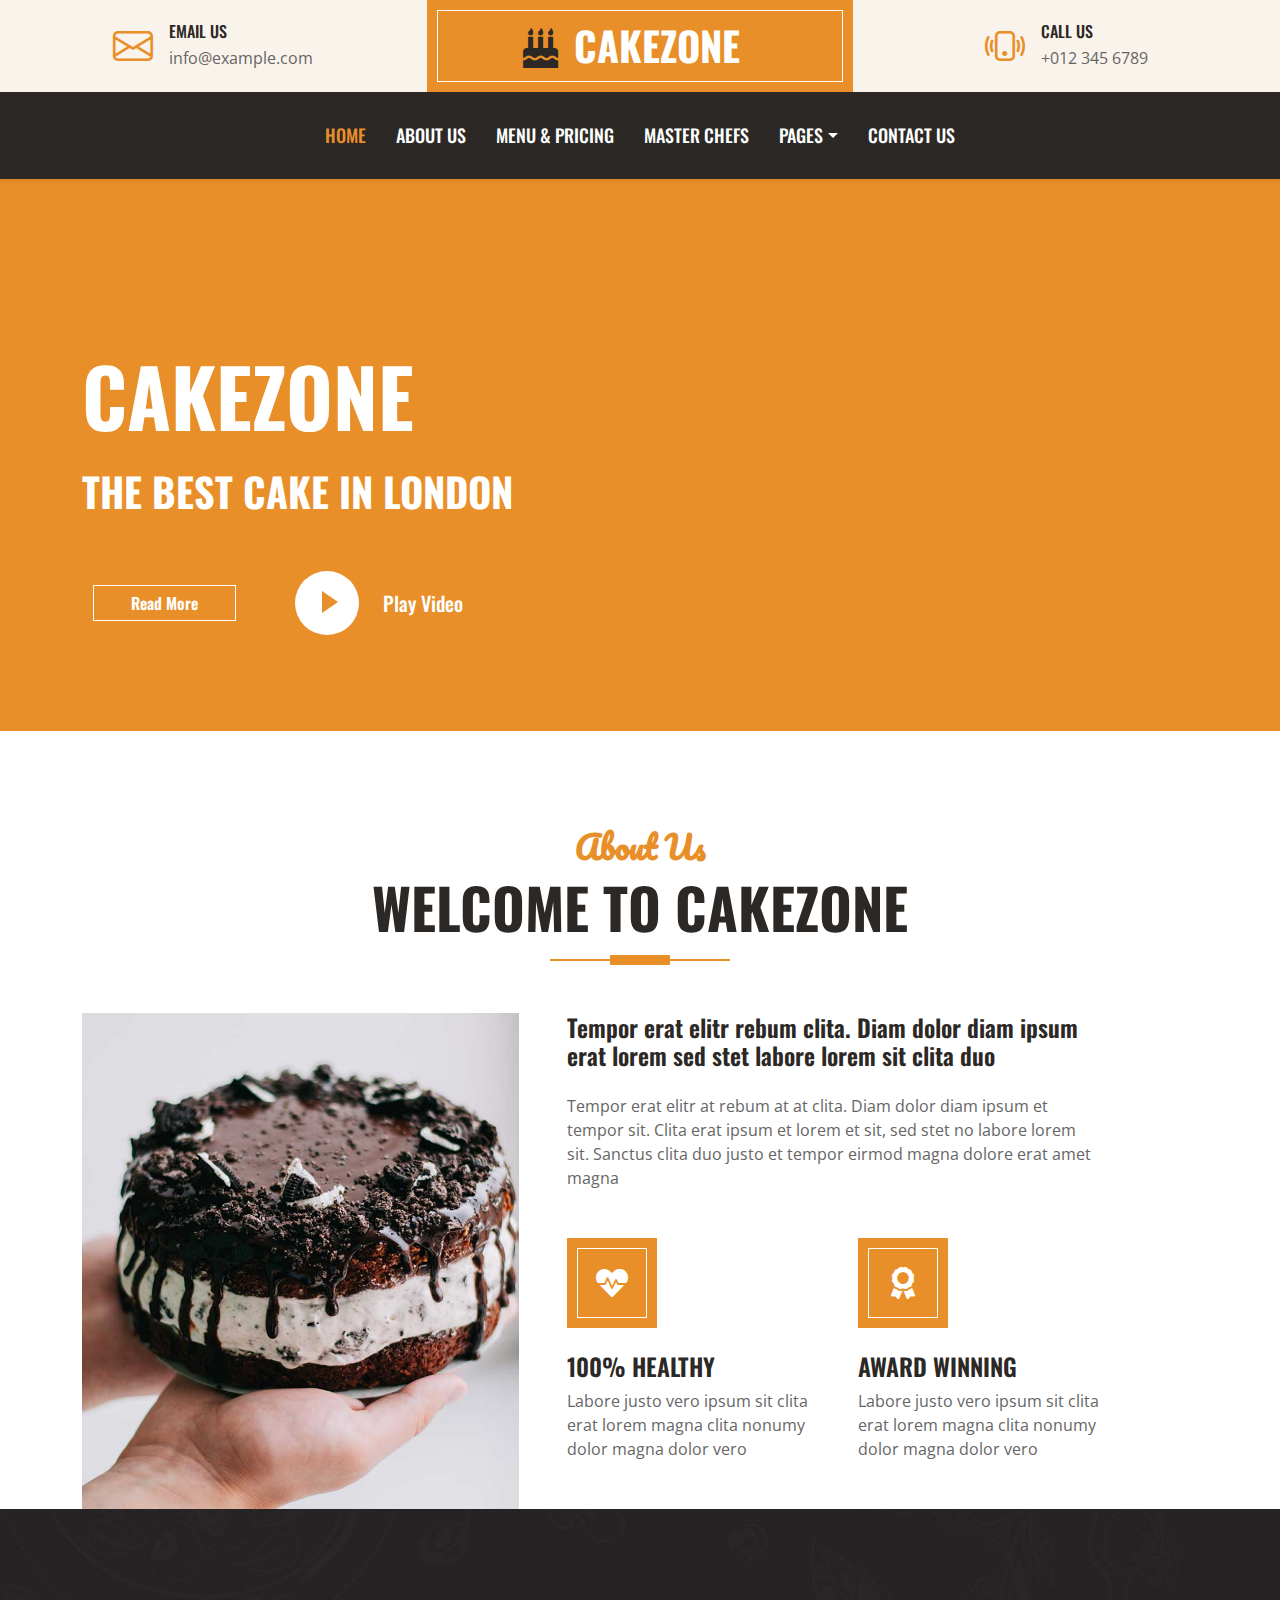
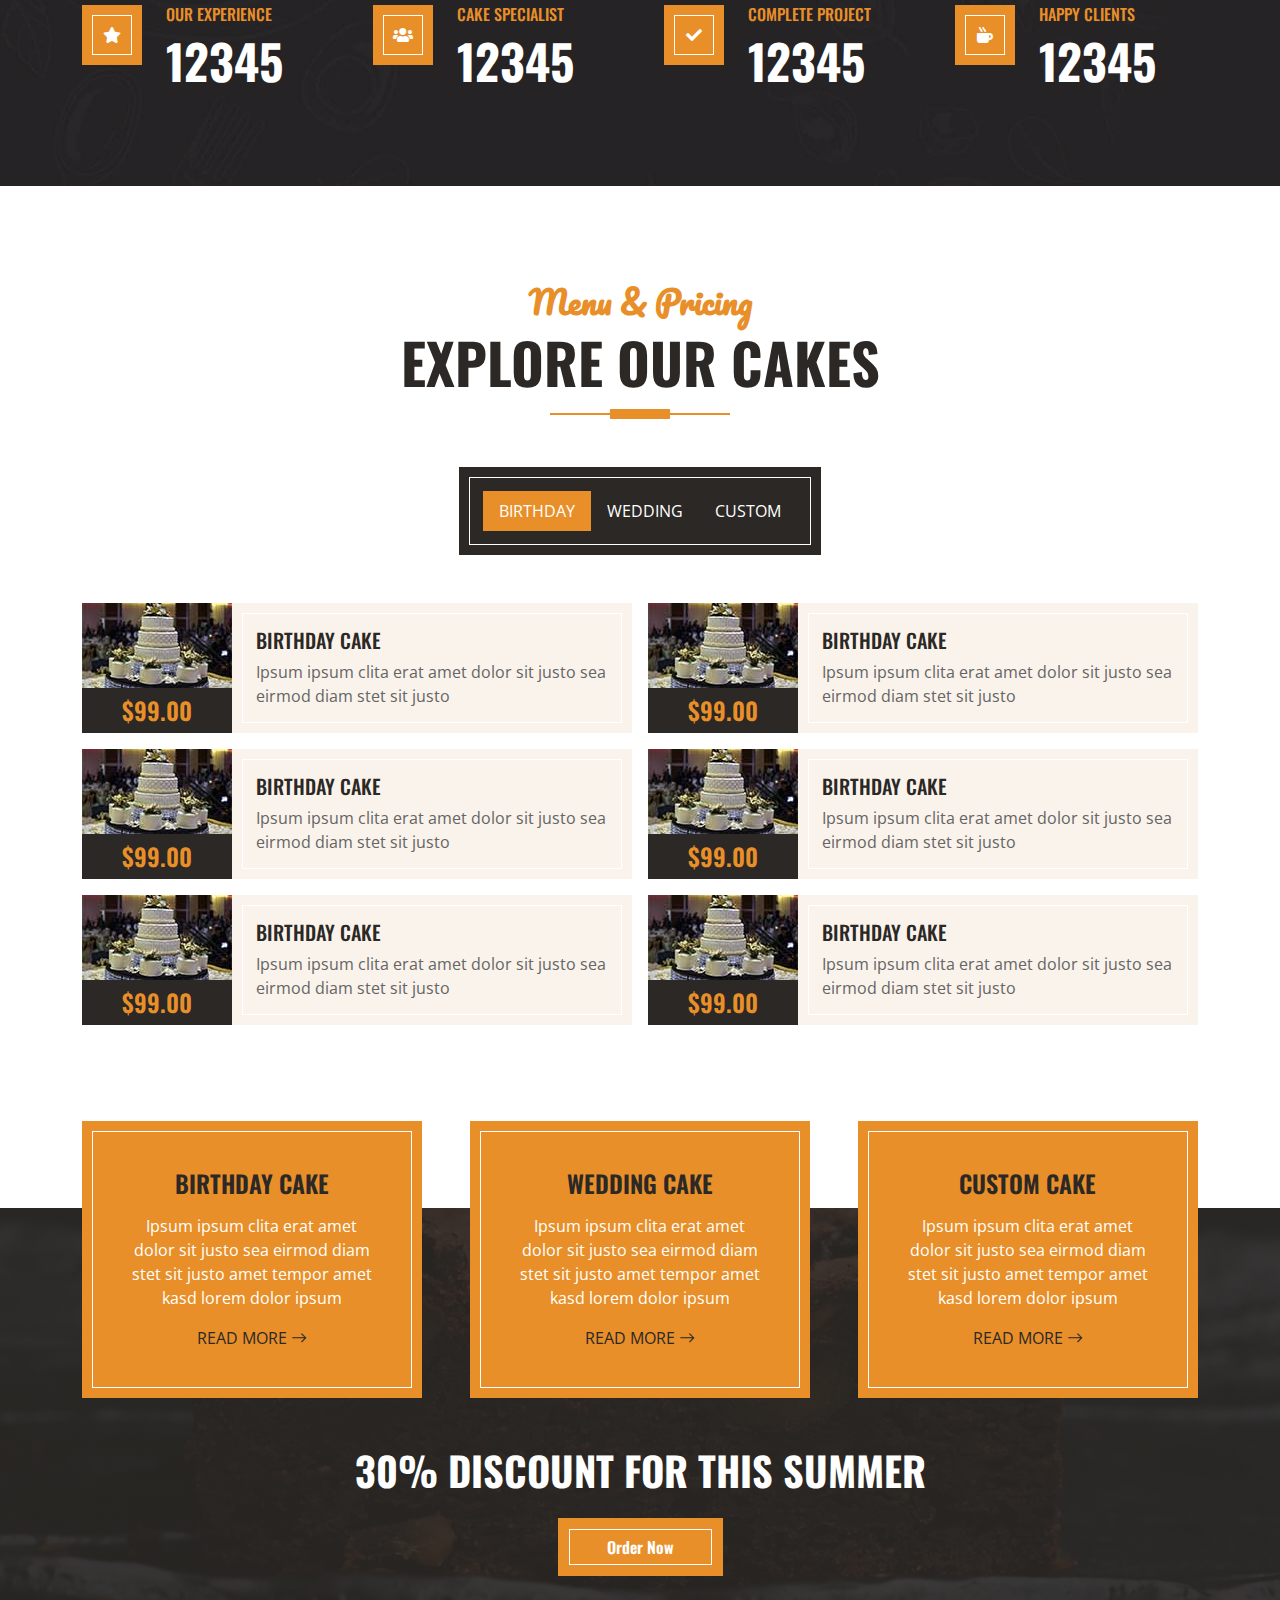
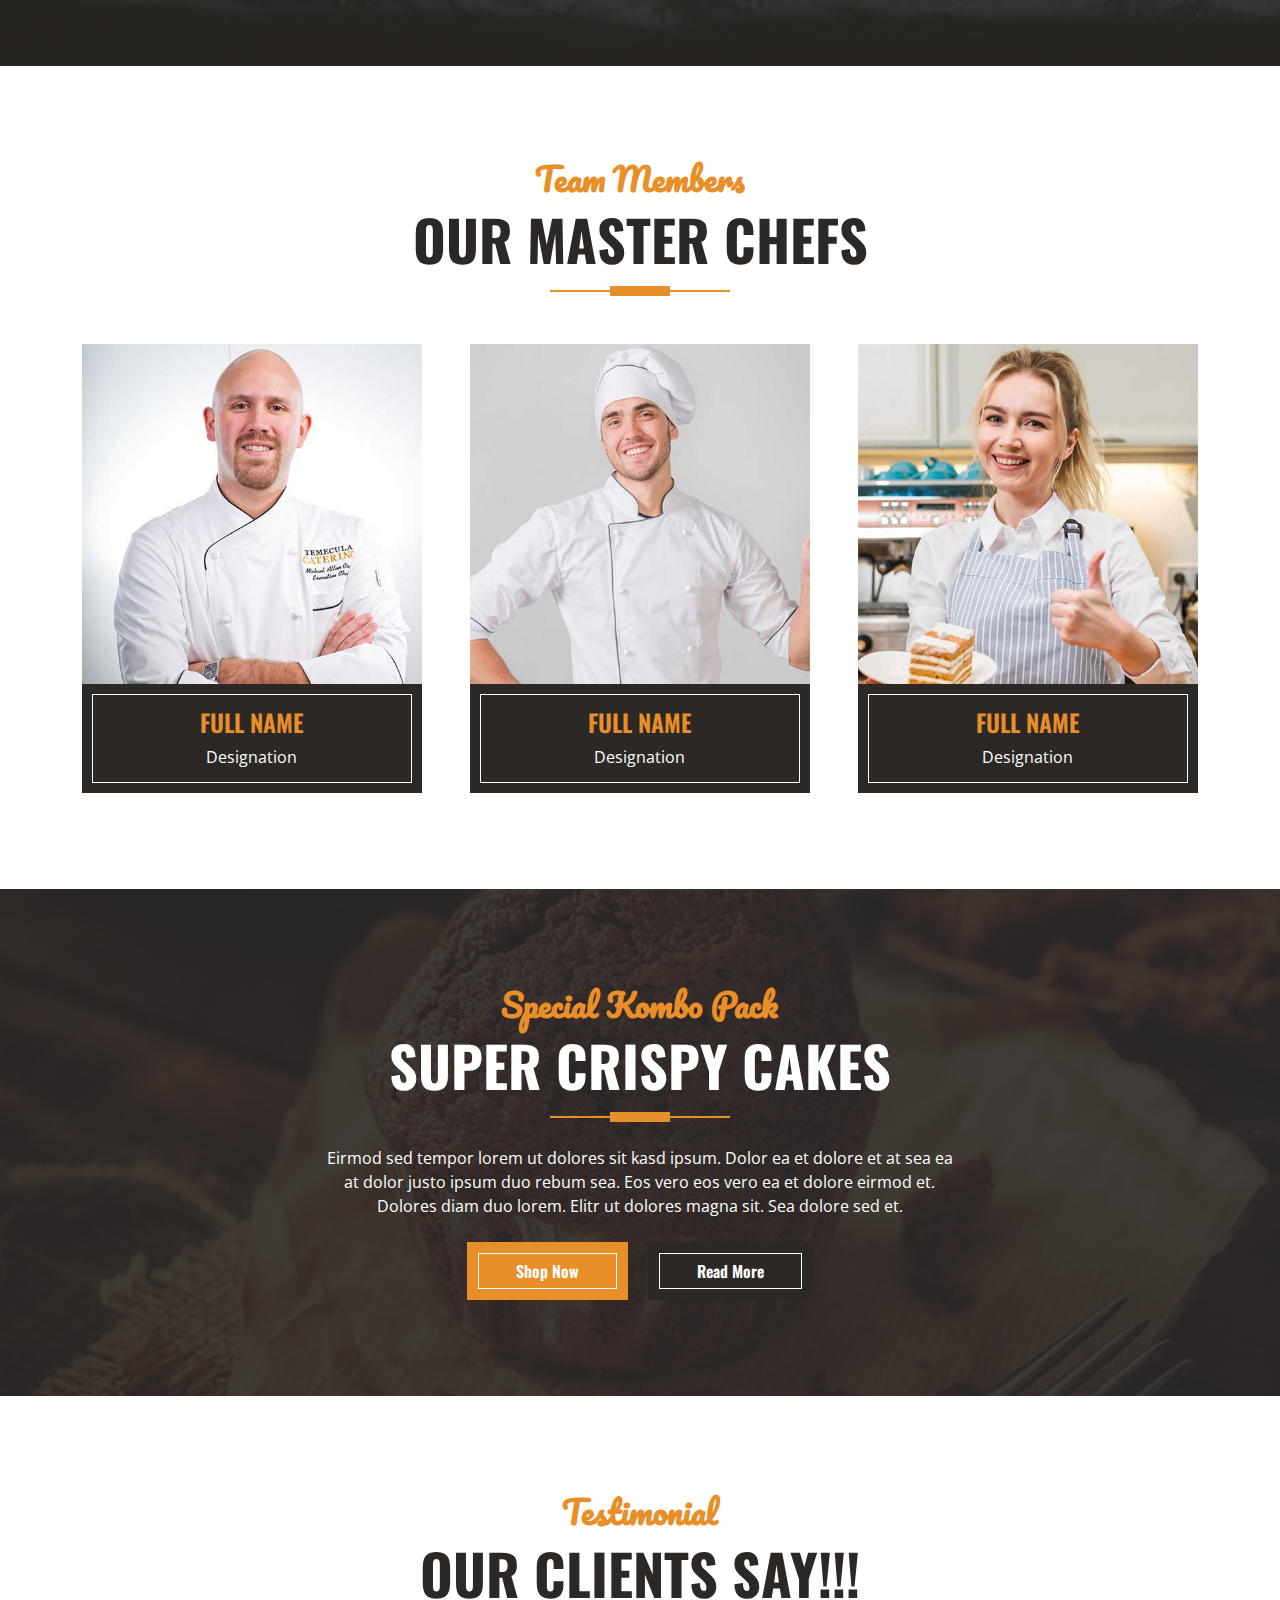
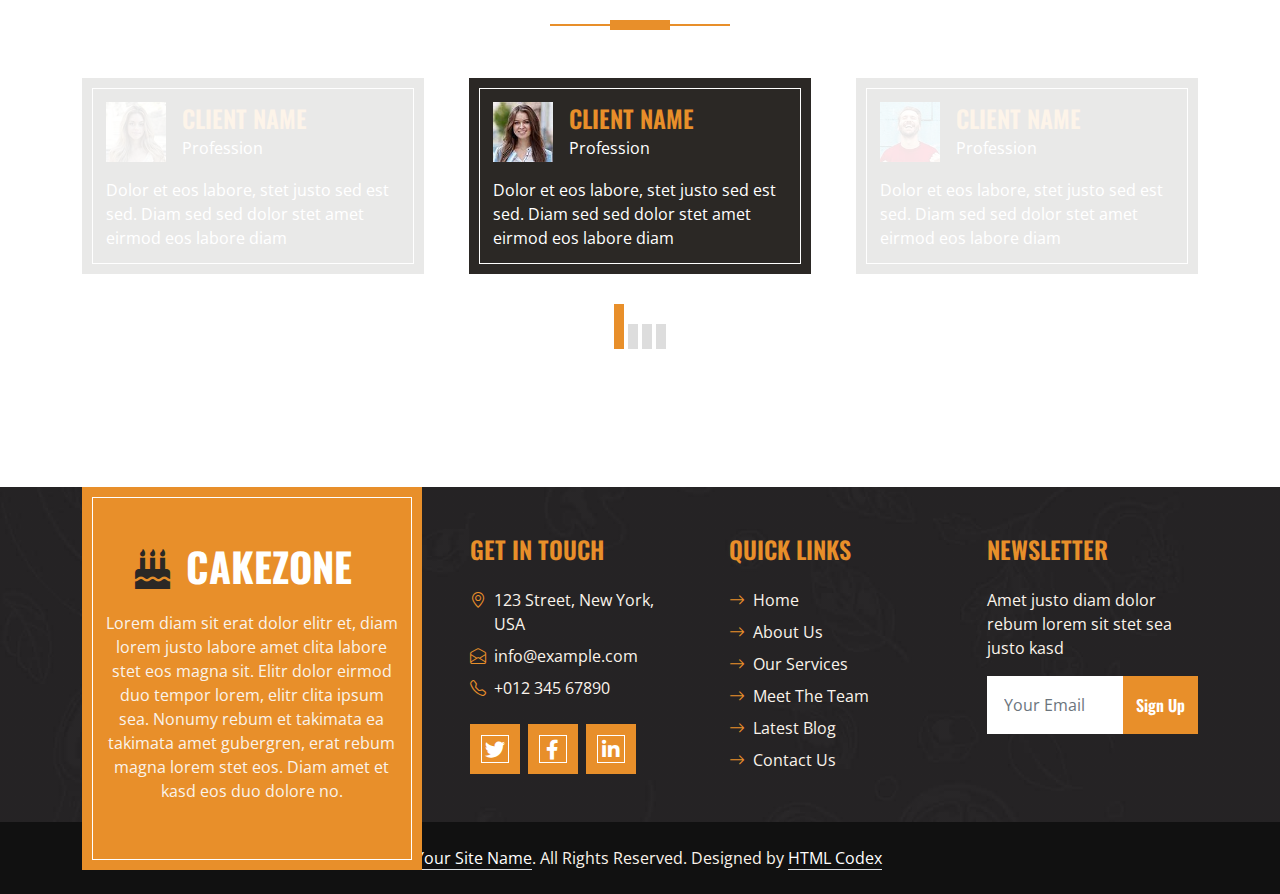
==== commit 4a4a1837: "changes" ====
--- a/index.html
+++ b/index.html
@@ -3,7 +3,7 @@
 
 <head>
     <meta charset="utf-8">
-    <title>Moya's Whimsy Bakes - Cake Shop Website</title>
+    <title>CakeZone - Cake Shop Website Template</title>
     <meta content="width=device-width, initial-scale=1.0" name="viewport">
     <meta content="Free HTML Templates" name="keywords">
     <meta content="Free HTML Templates" name="description">
@@ -14,9 +14,7 @@
     <!-- Google Web Fonts -->
     <link rel="preconnect" href="https://fonts.googleapis.com">
     <link rel="preconnect" href="https://fonts.gstatic.com" crossorigin>
-    <link
-        href="https://fonts.googleapis.com/css2?family=Open+Sans:wght@400;600&family=Oswald:wght@500;600;700&family=Pacifico&display=swap"
-        rel="stylesheet">
+    <link href="https://fonts.googleapis.com/css2?family=Open+Sans:wght@400;600&family=Oswald:wght@500;600;700&family=Pacifico&display=swap" rel="stylesheet"> 
 
     <!-- Icon Font Stylesheet -->
     <link href="https://cdnjs.cloudflare.com/ajax/libs/font-awesome/5.10.0/css/all.min.css" rel="stylesheet">
@@ -40,16 +38,15 @@
                 <div class="d-inline-flex align-items-center justify-content-center">
                     <i class="bi bi-envelope fs-1 text-primary me-3"></i>
                     <div class="text-start">
-                        <h6 class="text-uppercase mb-1">Call ME</h6>
-                        <span>9876543210</span>
+                        <h6 class="text-uppercase mb-1">Email Us</h6>
+                        <span>info@example.com</span>
                     </div>
                 </div>
             </div>
             <div class="col-lg-4 text-center bg-primary border-inner py-3">
                 <div class="d-inline-flex align-items-center justify-content-center">
                     <a href="index.html" class="navbar-brand">
-                        <h1 class="m-0 text-uppercase text-white"><i
-                                class="fa fa-birthday-cake fs-1 text-dark me-3"></i>Moya's Whimsy Bakes</h1>
+                        <h1 class="m-0 text-uppercase text-white"><i class="fa fa-birthday-cake fs-1 text-dark me-3"></i>CakeZone</h1>
                     </a>
                 </div>
             </div>
@@ -57,8 +54,8 @@
                 <div class="d-inline-flex align-items-center justify-content-center">
                     <i class="bi bi-phone-vibrate fs-1 text-primary me-3"></i>
                     <div class="text-start">
-                        <h6 class="text-uppercase mb-1">Call ME</h6>
-                        <span>9876543210</span>
+                        <h6 class="text-uppercase mb-1">Call Us</h6>
+                        <span>+012 345 6789</span>
                     </div>
                 </div>
             </div>
@@ -70,8 +67,7 @@
     <!-- Navbar Start -->
     <nav class="navbar navbar-expand-lg bg-dark navbar-dark shadow-sm py-3 py-lg-0 px-3 px-lg-0">
         <a href="index.html" class="navbar-brand d-block d-lg-none">
-            <h1 class="m-0 text-uppercase text-white"><i class="fa fa-birthday-cake fs-1 text-primary me-3"></i>Crimson
-                Whimsy</h1>
+            <h1 class="m-0 text-uppercase text-white"><i class="fa fa-birthday-cake fs-1 text-primary me-3"></i>CakeZone</h1>
         </a>
         <button class="navbar-toggler" type="button" data-bs-toggle="collapse" data-bs-target="#navbarCollapse">
             <span class="navbar-toggler-icon"></span>
@@ -79,16 +75,17 @@
         <div class="collapse navbar-collapse" id="navbarCollapse">
             <div class="navbar-nav ms-auto mx-lg-auto py-0">
                 <a href="index.html" class="nav-item nav-link active">Home</a>
-                <a href="about.html" class="nav-item nav-link">About</a>
-                <a href="menu.html" class="nav-item nav-link">Menu</a>
+                <a href="about.html" class="nav-item nav-link">About Us</a>
+                <a href="menu.html" class="nav-item nav-link">Menu & Pricing</a>
+                <a href="team.html" class="nav-item nav-link">Master Chefs</a>
                 <div class="nav-item dropdown">
                     <a href="#" class="nav-link dropdown-toggle" data-bs-toggle="dropdown">Pages</a>
                     <div class="dropdown-menu m-0">
                         <a href="service.html" class="dropdown-item">Our Service</a>
-                        <a href="testimonial.html" class="dropdown-item">Reviews</a>
-                    </div>
-                </div>
-                <a href="contact.html" class="nav-item nav-link">contact</a>
+                        <a href="testimonial.html" class="dropdown-item">Testimonial</a>
+                    </div>
+                </div>
+                <a href="contact.html" class="nav-item nav-link">Contact Us</a>
             </div>
         </div>
     </nav>
@@ -100,11 +97,13 @@
         <div class="container py-5">
             <div class="row justify-content-start">
                 <div class="col-lg-8 text-center text-lg-start">
-                    <h1 class="font-secondary  mb-4 dreamy-frosting">Dreamy Frosting</h1>
-                    <h1 class="display-1 text-uppercase text-white mb-4">Moya's Whimsy Bakes</h1>
-                    <h1 class="text-uppercase text-white">Delight in every bite</h1>
+                    <h1 class="font-secondary text-primary mb-4">Super Crispy</h1>
+                    <h1 class="display-1 text-uppercase text-white mb-4">CakeZone</h1>
+                    <h1 class="text-uppercase text-white">The Best Cake In London</h1>
                     <div class="d-flex align-items-center justify-content-center justify-content-lg-start pt-5">
-                        <button type="button" class="btn-play" data-bs-toggle="modal" data-bs-target="#videoModal">
+                        <a href="" class="btn btn-primary border-inner py-3 px-5 me-5">Read More</a>
+                        <button type="button" class="btn-play" data-bs-toggle="modal"
+                            data-src="https://www.youtube.com/embed/DWRcNpR6Kdc" data-bs-target="#videoModal">
                             <span></span>
                         </button>
                         <h5 class="font-weight-normal text-white m-0 ms-4 d-none d-sm-block">Play Video</h5>
@@ -117,17 +116,19 @@
 
 
     <!-- Video Modal Start -->
-    <div class="modal fade" id="videoModal" tabindex="-1" aria-labelledby="videoModalLabel" aria-hidden="true">
-        <div class="modal-dialog modal-dialog-centered">
-            <div class="modal-content">
+    <div class="modal fade" id="videoModal" tabindex="-1" aria-labelledby="exampleModalLabel" aria-hidden="true">
+        <div class="modal-dialog">
+            <div class="modal-content rounded-0">
                 <div class="modal-header">
+                    <h5 class="modal-title" id="exampleModalLabel">Youtube Video</h5>
                     <button type="button" class="btn-close" data-bs-dismiss="modal" aria-label="Close"></button>
                 </div>
                 <div class="modal-body">
-                    <video controls width="100%" height="80%">
-                        <source src="./img/about_cake.jpg" type="video/mp4">
-                        Your browser does not support the video tag.
-                    </video>
+                    <!-- 16:9 aspect ratio -->
+                    <div class="ratio ratio-16x9">
+                        <iframe class="embed-responsive-item" src="" id="video" allowfullscreen allowscriptaccess="always"
+                            allow="autoplay"></iframe>
+                    </div>
                 </div>
             </div>
         </div>
@@ -139,39 +140,32 @@
     <div class="container-fluid pt-5">
         <div class="container">
             <div class="section-title position-relative text-center mx-auto mb-5 pb-3" style="max-width: 600px;">
-                <h2 class="text-primary font-secondary">About</h2>
-                <h1 class="display-4 text-uppercase">Welcome To Moya's Whimsy Bakes</h1>
+                <h2 class="text-primary font-secondary">About Us</h2>
+                <h1 class="display-4 text-uppercase">Welcome To CakeZone</h1>
             </div>
             <div class="row gx-5">
                 <div class="col-lg-5 mb-5 mb-lg-0" style="min-height: 400px;">
                     <div class="position-relative h-100">
-                        <img class="position-absolute w-100 h-100" src="img/about_cake.jpg" style="object-fit: cover;">
+                        <img class="position-absolute w-100 h-100" src="img/about.jpg" style="object-fit: cover;">
                     </div>
                 </div>
                 <div class="col-lg-6 pb-5">
-                    <h4 class="mb-4">Where Flour Meets Fantasy</h4>
-                    <p class="mb-5">Every cake is more than just a dessert; it’s a piece of heart, handcrafted with love
-                        and creativity. From classic flavors to custom creations, fantasy comes to life with every swirl
-                        of frosting and every sprinkle of magic. It’s not just baking; it’s a dream turned into
-                        sweetness, made just for you.</p>
+                    <h4 class="mb-4">Tempor erat elitr rebum clita. Diam dolor diam ipsum erat lorem sed stet labore lorem sit clita duo</h4>
+                    <p class="mb-5">Tempor erat elitr at rebum at at clita. Diam dolor diam ipsum et tempor sit. Clita erat ipsum et lorem et sit, sed stet no labore lorem sit. Sanctus clita duo justo et tempor eirmod magna dolore erat amet magna</p>
                     <div class="row g-5">
                         <div class="col-sm-6">
-                            <div class="d-flex align-items-center justify-content-center bg-primary border-inner mb-4"
-                                style="width: 90px; height: 90px;">
+                            <div class="d-flex align-items-center justify-content-center bg-primary border-inner mb-4" style="width: 90px; height: 90px;">
                                 <i class="fa fa-heartbeat fa-2x text-white"></i>
                             </div>
                             <h4 class="text-uppercase">100% Healthy</h4>
-                            <p class="mb-0">Enjoy the perfect balance of flavor and freshness. Our cakes are crafted
-                                with wholesome ingredients for a healthier dessert experience.</p>
+                            <p class="mb-0">Labore justo vero ipsum sit clita erat lorem magna clita nonumy dolor magna dolor vero</p>
                         </div>
                         <div class="col-sm-6">
-                            <div class="d-flex align-items-center justify-content-center bg-primary border-inner mb-4"
-                                style="width: 90px; height: 90px;">
+                            <div class="d-flex align-items-center justify-content-center bg-primary border-inner mb-4" style="width: 90px; height: 90px;">
                                 <i class="fa fa-award fa-2x text-white"></i>
                             </div>
-                            <h4 class="text-uppercase">Customer’s Favorite</h4>
-                            <p class="mb-0">Our cakes have earned the love and trust of our customers, making every bite
-                                unforgettable.</p>
+                            <h4 class="text-uppercase">Award Winning</h4>
+                            <p class="mb-0">Labore justo vero ipsum sit clita erat lorem magna clita nonumy dolor magna dolor vero</p>
                         </div>
                     </div>
                 </div>
@@ -187,8 +181,7 @@
             <div class="row gx-5 gy-4">
                 <div class="col-lg-3 col-md-6">
                     <div class="d-flex">
-                        <div class="bg-primary border-inner d-flex align-items-center justify-content-center mb-3"
-                            style="width: 60px; height: 60px;">
+                        <div class="bg-primary border-inner d-flex align-items-center justify-content-center mb-3" style="width: 60px; height: 60px;">
                             <i class="fa fa-star text-white"></i>
                         </div>
                         <div class="ps-4">
@@ -199,8 +192,7 @@
                 </div>
                 <div class="col-lg-3 col-md-6">
                     <div class="d-flex">
-                        <div class="bg-primary border-inner d-flex align-items-center justify-content-center mb-3"
-                            style="width: 60px; height: 60px;">
+                        <div class="bg-primary border-inner d-flex align-items-center justify-content-center mb-3" style="width: 60px; height: 60px;">
                             <i class="fa fa-users text-white"></i>
                         </div>
                         <div class="ps-4">
@@ -211,8 +203,7 @@
                 </div>
                 <div class="col-lg-3 col-md-6">
                     <div class="d-flex">
-                        <div class="bg-primary border-inner d-flex align-items-center justify-content-center mb-3"
-                            style="width: 60px; height: 60px;">
+                        <div class="bg-primary border-inner d-flex align-items-center justify-content-center mb-3" style="width: 60px; height: 60px;">
                             <i class="fa fa-check text-white"></i>
                         </div>
                         <div class="ps-4">
@@ -223,8 +214,7 @@
                 </div>
                 <div class="col-lg-3 col-md-6">
                     <div class="d-flex">
-                        <div class="bg-primary border-inner d-flex align-items-center justify-content-center mb-3"
-                            style="width: 60px; height: 60px;">
+                        <div class="bg-primary border-inner d-flex align-items-center justify-content-center mb-3" style="width: 60px; height: 60px;">
                             <i class="fa fa-mug-hot text-white"></i>
                         </div>
                         <div class="ps-4">
@@ -243,11 +233,11 @@
     <div class="container-fluid about py-5">
         <div class="container">
             <div class="section-title position-relative text-center mx-auto mb-5 pb-3" style="max-width: 600px;">
+                <h2 class="text-primary font-secondary">Menu & Pricing</h2>
                 <h1 class="display-4 text-uppercase">Explore Our Cakes</h1>
             </div>
             <div class="tab-class text-center">
-                <ul
-                    class="nav nav-pills d-inline-flex justify-content-center bg-dark text-uppercase border-inner p-4 mb-5">
+                <ul class="nav nav-pills d-inline-flex justify-content-center bg-dark text-uppercase border-inner p-4 mb-5">
                     <li class="nav-item">
                         <a class="nav-link text-white active" data-bs-toggle="pill" href="#tab-1">Birthday</a>
                     </li>
@@ -264,89 +254,72 @@
                             <div class="col-lg-6">
                                 <div class="d-flex h-100">
                                     <div class="flex-shrink-0">
-                                        <img class="img-fluid" src="img/Birthday/cake1.jpg" alt=""
-                                            style="width: 150px; height: 85px;">
-                                        <h4 class="bg-dark text-primary p-2 m-0">₹800</h4>
-                                    </div>
-                                    <div
-                                        class="d-flex flex-column justify-content-center text-start bg-secondary border-inner px-4">
-                                        <h5 class="text-uppercase">Chocolate Bliss Cake [1kg]</h5>
-                                        <span>A rich, decadent chocolate cake layered with creamy chocolate
-                                            ganache.</span>
-                                    </div>
-                                </div>
-                            </div>
-                            <div class="col-lg-6">
-                                <div class="d-flex h-100">
-                                    <div class="flex-shrink-0">
-                                        <img class="img-fluid" src="img/Birthday/cake2.png" alt=""
-                                            style="width: 150px; height: 85px;">
-                                        <h4 class="bg-dark text-primary p-2 m-0">₹900</h4>
-                                    </div>
-                                    <div
-                                        class="d-flex flex-column justify-content-center text-start bg-secondary border-inner px-4">
-                                        <h5 class="text-uppercase">Rainbow Sprinkle Delight [1kg]</h5>
-                                        <span> A vibrant vanilla cake filled with colorful sprinkles and frosted with
-                                            buttercream.</span>
-                                    </div>
-                                </div>
-                            </div>
-                            <div class="col-lg-6">
-                                <div class="d-flex h-100">
-                                    <div class="flex-shrink-0">
-                                        <img class="img-fluid" src="img/Birthday/cake3.png" alt=""
-                                            style="width: 150px; height: 85px;">
-                                        <h4 class="bg-dark text-primary p-2 m-0">₹1000</h4>
-                                    </div>
-                                    <div
-                                        class="d-flex flex-column justify-content-center text-start bg-secondary border-inner px-4">
-                                        <h5 class="text-uppercase">Strawberry Fantasy Cake [1kg]</h5>
-                                        <span>A moist strawberry-flavored cake with fresh strawberry compote and whipped
-                                            cream.</span>
-                                    </div>
-                                </div>
-                            </div>
-                            <div class="col-lg-6">
-                                <div class="d-flex h-100">
-                                    <div class="flex-shrink-0">
-                                        <img class="img-fluid" src="img/Birthday/cake4.png" alt=""
-                                            style="width: 150px; height: 85px;">
-                                        <h4 class="bg-dark text-primary p-2 m-0">₹1200</h4>
-                                    </div>
-                                    <div
-                                        class="d-flex flex-column justify-content-center text-start bg-secondary border-inner px-4">
-                                        <h5 class="text-uppercase">Butterscotch Caramel Crunch [1kg]</h5>
-                                        <span>A buttery sponge cake layered with caramel sauce and crunchy butterscotch
-                                            bits.</span>
-                                    </div>
-                                </div>
-                            </div>
-                            <div class="col-lg-6">
-                                <div class="d-flex h-100">
-                                    <div class="flex-shrink-0">
-                                        <img class="img-fluid" src="img/Birthday/cake5.png" alt=""
-                                            style="width: 150px; height: 85px;">
-                                        <h4 class="bg-dark text-primary p-2 m-0">₹1250</h4>
-                                    </div>
-                                    <div
-                                        class="d-flex flex-column justify-content-center text-start bg-secondary border-inner px-4">
-                                        <h5 class="text-uppercase">Red Velvet Cake [1kg]</h5>
-                                        <span>A soft, velvety red cake with a luscious cream cheese frosting.</span>
-                                    </div>
-                                </div>
-                            </div>
-                            <div class="col-lg-6">
-                                <div class="d-flex h-100">
-                                    <div class="flex-shrink-0">
-                                        <img class="img-fluid" src="img/Birthday/cake6.png" alt=""
-                                            style="width: 150px; height: 85px;">
-                                        <h4 class="bg-dark text-primary p-2 m-0">₹1500</h4>
-                                    </div>
-                                    <div
-                                        class="d-flex flex-column justify-content-center text-start bg-secondary border-inner px-4">
-                                        <h5 class="text-uppercase">Funfetti Celebration Cake [1kg]</h5>
-                                        <span>A light vanilla sponge packed with rainbow sprinkles and topped with
-                                            fluffy frosting.</span>
+                                        <img class="img-fluid" src="img/cake-1.jpg" alt="" style="width: 150px; height: 85px;">
+                                        <h4 class="bg-dark text-primary p-2 m-0">$99.00</h4>
+                                    </div>
+                                    <div class="d-flex flex-column justify-content-center text-start bg-secondary border-inner px-4">
+                                        <h5 class="text-uppercase">Birthday Cake</h5>
+                                        <span>Ipsum ipsum clita erat amet dolor sit justo sea eirmod diam stet sit justo</span>
+                                    </div>
+                                </div>
+                            </div>
+                            <div class="col-lg-6">
+                                <div class="d-flex h-100">
+                                    <div class="flex-shrink-0">
+                                        <img class="img-fluid" src="img/cake-1.jpg" alt="" style="width: 150px; height: 85px;">
+                                        <h4 class="bg-dark text-primary p-2 m-0">$99.00</h4>
+                                    </div>
+                                    <div class="d-flex flex-column justify-content-center text-start bg-secondary border-inner px-4">
+                                        <h5 class="text-uppercase">Birthday Cake</h5>
+                                        <span>Ipsum ipsum clita erat amet dolor sit justo sea eirmod diam stet sit justo</span>
+                                    </div>
+                                </div>
+                            </div>
+                            <div class="col-lg-6">
+                                <div class="d-flex h-100">
+                                    <div class="flex-shrink-0">
+                                        <img class="img-fluid" src="img/cake-1.jpg" alt="" style="width: 150px; height: 85px;">
+                                        <h4 class="bg-dark text-primary p-2 m-0">$99.00</h4>
+                                    </div>
+                                    <div class="d-flex flex-column justify-content-center text-start bg-secondary border-inner px-4">
+                                        <h5 class="text-uppercase">Birthday Cake</h5>
+                                        <span>Ipsum ipsum clita erat amet dolor sit justo sea eirmod diam stet sit justo</span>
+                                    </div>
+                                </div>
+                            </div>
+                            <div class="col-lg-6">
+                                <div class="d-flex h-100">
+                                    <div class="flex-shrink-0">
+                                        <img class="img-fluid" src="img/cake-1.jpg" alt="" style="width: 150px; height: 85px;">
+                                        <h4 class="bg-dark text-primary p-2 m-0">$99.00</h4>
+                                    </div>
+                                    <div class="d-flex flex-column justify-content-center text-start bg-secondary border-inner px-4">
+                                        <h5 class="text-uppercase">Birthday Cake</h5>
+                                        <span>Ipsum ipsum clita erat amet dolor sit justo sea eirmod diam stet sit justo</span>
+                                    </div>
+                                </div>
+                            </div>
+                            <div class="col-lg-6">
+                                <div class="d-flex h-100">
+                                    <div class="flex-shrink-0">
+                                        <img class="img-fluid" src="img/cake-1.jpg" alt="" style="width: 150px; height: 85px;">
+                                        <h4 class="bg-dark text-primary p-2 m-0">$99.00</h4>
+                                    </div>
+                                    <div class="d-flex flex-column justify-content-center text-start bg-secondary border-inner px-4">
+                                        <h5 class="text-uppercase">Birthday Cake</h5>
+                                        <span>Ipsum ipsum clita erat amet dolor sit justo sea eirmod diam stet sit justo</span>
+                                    </div>
+                                </div>
+                            </div>
+                            <div class="col-lg-6">
+                                <div class="d-flex h-100">
+                                    <div class="flex-shrink-0">
+                                        <img class="img-fluid" src="img/cake-1.jpg" alt="" style="width: 150px; height: 85px;">
+                                        <h4 class="bg-dark text-primary p-2 m-0">$99.00</h4>
+                                    </div>
+                                    <div class="d-flex flex-column justify-content-center text-start bg-secondary border-inner px-4">
+                                        <h5 class="text-uppercase">Birthday Cake</h5>
+                                        <span>Ipsum ipsum clita erat amet dolor sit justo sea eirmod diam stet sit justo</span>
                                     </div>
                                 </div>
                             </div>
@@ -357,90 +330,72 @@
                             <div class="col-lg-6">
                                 <div class="d-flex h-100">
                                     <div class="flex-shrink-0">
-                                        <img class="img-fluid" src="img/Wedding/cake1.png" alt=""
-                                            style="width: 150px; height: 85px;">
-                                        <h4 class="bg-dark text-primary p-2 m-0">₹1300</h4>
-                                    </div>
-                                    <div
-                                        class="d-flex flex-column justify-content-center text-start bg-secondary border-inner px-4">
-                                        <h5 class="text-uppercase">Classic White Elegance [1kg]</h5>
-                                        <span>A timeless vanilla wedding cake with smooth white fondant and delicate
-                                            floral piping.</span>
-                                    </div>
-                                </div>
-                            </div>
-                            <div class="col-lg-6">
-                                <div class="d-flex h-100">
-                                    <div class="flex-shrink-0">
-                                        <img class="img-fluid" src="img/Wedding/cake2.png" alt=""
-                                            style="width: 150px; height: 85px;">
-                                        <h4 class="bg-dark text-primary p-2 m-0">₹2000</h4>
-                                    </div>
-                                    <div
-                                        class="d-flex flex-column justify-content-center text-start bg-secondary border-inner px-4">
-                                        <h5 class="text-uppercase">Royal Rose Gold Cake [1kg]</h5>
-                                        <span>A luxurious multi-tier cake with metallic rose gold accents and edible
-                                            pearls.</span>
-                                    </div>
-                                </div>
-                            </div>
-                            <div class="col-lg-6">
-                                <div class="d-flex h-100">
-                                    <div class="flex-shrink-0">
-                                        <img class="img-fluid" src="img/Wedding/cake3.png" alt=""
-                                            style="width: 150px; height: 85px;">
-                                        <h4 class="bg-dark text-primary p-2 m-0">₹1800</h4>
-                                    </div>
-                                    <div
-                                        class="d-flex flex-column justify-content-center text-start bg-secondary border-inner px-4">
-                                        <h5 class="text-uppercase">Floral Lace Delight [1kg]</h5>
-                                        <span> A romantic wedding cake adorned with intricate lace patterns and
-                                            handcrafted sugar flowers.</span>
-                                    </div>
-                                </div>
-                            </div>
-                            <div class="col-lg-6">
-                                <div class="d-flex h-100">
-                                    <div class="flex-shrink-0">
-                                        <img class="img-fluid" src="img/Wedding/cake4.png" alt=""
-                                            style="width: 150px; height: 85px;">
-                                        <h4 class="bg-dark text-primary p-2 m-0">₹1600</h4>
-                                    </div>
-                                    <div
-                                        class="d-flex flex-column justify-content-center text-start bg-secondary border-inner px-4">
-                                        <h5 class="text-uppercase">Champagne Drizzle Cake [1kg]</h5>
-                                        <span>A sophisticated champagne-infused cake with a white chocolate ganache
-                                            drizzle and gold leaf touches.</span>
-                                    </div>
-                                </div>
-                            </div>
-                            <div class="col-lg-6">
-                                <div class="d-flex h-100">
-                                    <div class="flex-shrink-0">
-                                        <img class="img-fluid" src="img/Wedding/cake5.png" alt=""
-                                            style="width: 150px; height: 85px;">
-                                        <h4 class="bg-dark text-primary p-2 m-0">₹2300</h4>
-                                    </div>
-                                    <div
-                                        class="d-flex flex-column justify-content-center text-start bg-secondary border-inner px-4">
-                                        <h5 class="text-uppercase">Ivory Pearl Perfection [1kg]</h5>
-                                        <span>A refined ivory buttercream cake decorated with edible pearls and soft
-                                            floral designs.</span>
-                                    </div>
-                                </div>
-                            </div>
-                            <div class="col-lg-6">
-                                <div class="d-flex h-100">
-                                    <div class="flex-shrink-0">
-                                        <img class="img-fluid" src="img/Wedding/cake6.png" alt=""
-                                            style="width: 150px; height: 85px;">
-                                        <h4 class="bg-dark text-primary p-2 m-0">₹2500</h4>
-                                    </div>
-                                    <div
-                                        class="d-flex flex-column justify-content-center text-start bg-secondary border-inner px-4">
-                                        <h5 class="text-uppercase">Golden Glaze Wedding Cake [1kg]</h5>
-                                        <span> A glamorous wedding cake with a glossy gold glaze and elegant floral
-                                            arrangements.</span>
+                                        <img class="img-fluid" src="img/cake-2.jpg" alt="" style="width: 150px; height: 85px;">
+                                        <h4 class="bg-dark text-primary p-2 m-0">$99.00</h4>
+                                    </div>
+                                    <div class="d-flex flex-column justify-content-center text-start bg-secondary border-inner px-4">
+                                        <h5 class="text-uppercase">Wedding Cake</h5>
+                                        <span>Ipsum ipsum clita erat amet dolor sit justo sea eirmod diam stet sit justo</span>
+                                    </div>
+                                </div>
+                            </div>
+                            <div class="col-lg-6">
+                                <div class="d-flex h-100">
+                                    <div class="flex-shrink-0">
+                                        <img class="img-fluid" src="img/cake-2.jpg" alt="" style="width: 150px; height: 85px;">
+                                        <h4 class="bg-dark text-primary p-2 m-0">$99.00</h4>
+                                    </div>
+                                    <div class="d-flex flex-column justify-content-center text-start bg-secondary border-inner px-4">
+                                        <h5 class="text-uppercase">Wedding Cake</h5>
+                                        <span>Ipsum ipsum clita erat amet dolor sit justo sea eirmod diam stet sit justo</span>
+                                    </div>
+                                </div>
+                            </div>
+                            <div class="col-lg-6">
+                                <div class="d-flex h-100">
+                                    <div class="flex-shrink-0">
+                                        <img class="img-fluid" src="img/cake-2.jpg" alt="" style="width: 150px; height: 85px;">
+                                        <h4 class="bg-dark text-primary p-2 m-0">$99.00</h4>
+                                    </div>
+                                    <div class="d-flex flex-column justify-content-center text-start bg-secondary border-inner px-4">
+                                        <h5 class="text-uppercase">Wedding Cake</h5>
+                                        <span>Ipsum ipsum clita erat amet dolor sit justo sea eirmod diam stet sit justo</span>
+                                    </div>
+                                </div>
+                            </div>
+                            <div class="col-lg-6">
+                                <div class="d-flex h-100">
+                                    <div class="flex-shrink-0">
+                                        <img class="img-fluid" src="img/cake-2.jpg" alt="" style="width: 150px; height: 85px;">
+                                        <h4 class="bg-dark text-primary p-2 m-0">$99.00</h4>
+                                    </div>
+                                    <div class="d-flex flex-column justify-content-center text-start bg-secondary border-inner px-4">
+                                        <h5 class="text-uppercase">Wedding Cake</h5>
+                                        <span>Ipsum ipsum clita erat amet dolor sit justo sea eirmod diam stet sit justo</span>
+                                    </div>
+                                </div>
+                            </div>
+                            <div class="col-lg-6">
+                                <div class="d-flex h-100">
+                                    <div class="flex-shrink-0">
+                                        <img class="img-fluid" src="img/cake-2.jpg" alt="" style="width: 150px; height: 85px;">
+                                        <h4 class="bg-dark text-primary p-2 m-0">$99.00</h4>
+                                    </div>
+                                    <div class="d-flex flex-column justify-content-center text-start bg-secondary border-inner px-4">
+                                        <h5 class="text-uppercase">Wedding Cake</h5>
+                                        <span>Ipsum ipsum clita erat amet dolor sit justo sea eirmod diam stet sit justo</span>
+                                    </div>
+                                </div>
+                            </div>
+                            <div class="col-lg-6">
+                                <div class="d-flex h-100">
+                                    <div class="flex-shrink-0">
+                                        <img class="img-fluid" src="img/cake-2.jpg" alt="" style="width: 150px; height: 85px;">
+                                        <h4 class="bg-dark text-primary p-2 m-0">$99.00</h4>
+                                    </div>
+                                    <div class="d-flex flex-column justify-content-center text-start bg-secondary border-inner px-4">
+                                        <h5 class="text-uppercase">Wedding Cake</h5>
+                                        <span>Ipsum ipsum clita erat amet dolor sit justo sea eirmod diam stet sit justo</span>
                                     </div>
                                 </div>
                             </div>
@@ -451,90 +406,72 @@
                             <div class="col-lg-6">
                                 <div class="d-flex h-100">
                                     <div class="flex-shrink-0">
-                                        <img class="img-fluid" src="img/Custom/cake2.png" alt=""
-                                            style="width: 150px; height: 85px;">
-                                        <h4 class="bg-dark text-primary p-2 m-0">₹1600</h4>
-                                    </div>
-                                    <div
-                                        class="d-flex flex-column justify-content-center text-start bg-secondary border-inner px-4">
-                                        <h5 class="text-uppercase">Galaxy Theme Cake [1kg]</h5>
-                                        <span>A cosmic-inspired cake with deep blue, purple, and black swirls,
-                                            shimmering edible stars, and a galaxy glaze.</span>
-                                    </div>
-                                </div>
-                            </div>
-                            <div class="col-lg-6">
-                                <div class="d-flex h-100">
-                                    <div class="flex-shrink-0">
-                                        <img class="img-fluid" src="img/Custom/cake3.png" alt=""
-                                            style="width: 150px; height: 85px;">
-                                        <h4 class="bg-dark text-primary p-2 m-0">₹1800</h4>
-                                    </div>
-                                    <div
-                                        class="d-flex flex-column justify-content-center text-start bg-secondary border-inner px-4">
-                                        <h5 class="text-uppercase">Unicorn Magic Delight [1kg]</h5>
-                                        <span>A pastel-colored cake with rainbow layers, swirls of buttercream, and a
-                                            golden unicorn horn topper.</span>
-                                    </div>
-                                </div>
-                            </div>
-                            <div class="col-lg-6">
-                                <div class="d-flex h-100">
-                                    <div class="flex-shrink-0">
-                                        <img class="img-fluid" src="img/Custom/cake4.png" alt=""
-                                            style="width: 150px; height: 85px;">
-                                        <h4 class="bg-dark text-primary p-2 m-0">₹1300</h4>
-                                    </div>
-                                    <div
-                                        class="d-flex flex-column justify-content-center text-start bg-secondary border-inner px-4">
-                                        <h5 class="text-uppercase">Superhero Smash Cake [1kg]</h5>
-                                        <span>A bold, colorful cake featuring superhero logos, comic-style decorations,
-                                            and a "smash" effect design.</span>
-                                    </div>
-                                </div>
-                            </div>
-                            <div class="col-lg-6">
-                                <div class="d-flex h-100">
-                                    <div class="flex-shrink-0">
-                                        <img class="img-fluid" src="img/Custom/cake5.png" alt=""
-                                            style="width: 150px; height: 85px;">
-                                        <h4 class="bg-dark text-primary p-2 m-0">₹1400</h4>
-                                    </div>
-                                    <div
-                                        class="d-flex flex-column justify-content-center text-start bg-secondary border-inner px-4">
-                                        <h5 class="text-uppercase">Floral Watercolor Cake [1kg]</h5>
-                                        <span>A delicate cake with hand-painted floral watercolor designs, pastel hues,
-                                            and elegant floral accents.</span>
-                                    </div>
-                                </div>
-                            </div>
-                            <div class="col-lg-6">
-                                <div class="d-flex h-100">
-                                    <div class="flex-shrink-0">
-                                        <img class="img-fluid" src="img/Custom/cake6.png" alt=""
-                                            style="width: 150px; height: 85px;">
-                                        <h4 class="bg-dark text-primary p-2 m-0">₹1100</h4>
-                                    </div>
-                                    <div
-                                        class="d-flex flex-column justify-content-center text-start bg-secondary border-inner px-4">
-                                        <h5 class="text-uppercase">Personalized Photo Cake [1kg]</h5>
-                                        <span>A custom cake with an edible photo print on top, perfect for personal
-                                            celebrations.</span>
-                                    </div>
-                                </div>
-                            </div>
-                            <div class="col-lg-6">
-                                <div class="d-flex h-100">
-                                    <div class="flex-shrink-0">
-                                        <img class="img-fluid" src="img/Custom/cake1.png" alt=""
-                                            style="width: 150px; height: 85px;">
-                                        <h4 class="bg-dark text-primary p-2 m-0">₹1200</h4>
-                                    </div>
-                                    <div
-                                        class="d-flex flex-column justify-content-center text-start bg-secondary border-inner px-4">
-                                        <h5 class="text-uppercase">Rustic Charm Cake [1kg]</h5>
-                                        <span>A minimalistic cake with exposed layers, light frosting, and decorated
-                                            with fresh flowers or fruits.</span>
+                                        <img class="img-fluid" src="img/cake-3.jpg" alt="" style="width: 150px; height: 85px;">
+                                        <h4 class="bg-dark text-primary p-2 m-0">$99.00</h4>
+                                    </div>
+                                    <div class="d-flex flex-column justify-content-center text-start bg-secondary border-inner px-4">
+                                        <h5 class="text-uppercase">Custom Cake</h5>
+                                        <span>Ipsum ipsum clita erat amet dolor sit justo sea eirmod diam stet sit justo</span>
+                                    </div>
+                                </div>
+                            </div>
+                            <div class="col-lg-6">
+                                <div class="d-flex h-100">
+                                    <div class="flex-shrink-0">
+                                        <img class="img-fluid" src="img/cake-3.jpg" alt="" style="width: 150px; height: 85px;">
+                                        <h4 class="bg-dark text-primary p-2 m-0">$99.00</h4>
+                                    </div>
+                                    <div class="d-flex flex-column justify-content-center text-start bg-secondary border-inner px-4">
+                                        <h5 class="text-uppercase">Custom Cake</h5>
+                                        <span>Ipsum ipsum clita erat amet dolor sit justo sea eirmod diam stet sit justo</span>
+                                    </div>
+                                </div>
+                            </div>
+                            <div class="col-lg-6">
+                                <div class="d-flex h-100">
+                                    <div class="flex-shrink-0">
+                                        <img class="img-fluid" src="img/cake-3.jpg" alt="" style="width: 150px; height: 85px;">
+                                        <h4 class="bg-dark text-primary p-2 m-0">$99.00</h4>
+                                    </div>
+                                    <div class="d-flex flex-column justify-content-center text-start bg-secondary border-inner px-4">
+                                        <h5 class="text-uppercase">Custom Cake</h5>
+                                        <span>Ipsum ipsum clita erat amet dolor sit justo sea eirmod diam stet sit justo</span>
+                                    </div>
+                                </div>
+                            </div>
+                            <div class="col-lg-6">
+                                <div class="d-flex h-100">
+                                    <div class="flex-shrink-0">
+                                        <img class="img-fluid" src="img/cake-3.jpg" alt="" style="width: 150px; height: 85px;">
+                                        <h4 class="bg-dark text-primary p-2 m-0">$99.00</h4>
+                                    </div>
+                                    <div class="d-flex flex-column justify-content-center text-start bg-secondary border-inner px-4">
+                                        <h5 class="text-uppercase">Custom Cake</h5>
+                                        <span>Ipsum ipsum clita erat amet dolor sit justo sea eirmod diam stet sit justo</span>
+                                    </div>
+                                </div>
+                            </div>
+                            <div class="col-lg-6">
+                                <div class="d-flex h-100">
+                                    <div class="flex-shrink-0">
+                                        <img class="img-fluid" src="img/cake-3.jpg" alt="" style="width: 150px; height: 85px;">
+                                        <h4 class="bg-dark text-primary p-2 m-0">$99.00</h4>
+                                    </div>
+                                    <div class="d-flex flex-column justify-content-center text-start bg-secondary border-inner px-4">
+                                        <h5 class="text-uppercase">Custom Cake</h5>
+                                        <span>Ipsum ipsum clita erat amet dolor sit justo sea eirmod diam stet sit justo</span>
+                                    </div>
+                                </div>
+                            </div>
+                            <div class="col-lg-6">
+                                <div class="d-flex h-100">
+                                    <div class="flex-shrink-0">
+                                        <img class="img-fluid" src="img/cake-3.jpg" alt="" style="width: 150px; height: 85px;">
+                                        <h4 class="bg-dark text-primary p-2 m-0">$99.00</h4>
+                                    </div>
+                                    <div class="d-flex flex-column justify-content-center text-start bg-secondary border-inner px-4">
+                                        <h5 class="text-uppercase">Custom Cake</h5>
+                                        <span>Ipsum ipsum clita erat amet dolor sit justo sea eirmod diam stet sit justo</span>
                                     </div>
                                 </div>
                             </div>
@@ -545,6 +482,109 @@
         </div>
     </div>
     <!-- Products End -->
+
+
+    <!-- Service Start -->
+    <div class="container-fluid service position-relative px-5 mt-5" style="margin-bottom: 135px;">
+        <div class="container">
+            <div class="row g-5">
+                <div class="col-lg-4 col-md-6">
+                    <div class="bg-primary border-inner text-center text-white p-5">
+                        <h4 class="text-uppercase mb-3">Birthday Cake</h4>
+                        <p>Ipsum ipsum clita erat amet dolor sit justo sea eirmod diam stet sit justo amet tempor amet kasd lorem dolor ipsum</p>
+                        <a class="text-uppercase text-dark" href="">Read More <i class="bi bi-arrow-right"></i></a>
+                    </div>
+                </div>
+                <div class="col-lg-4 col-md-6">
+                    <div class="bg-primary border-inner text-center text-white p-5">
+                        <h4 class="text-uppercase mb-3">Wedding Cake</h4>
+                        <p>Ipsum ipsum clita erat amet dolor sit justo sea eirmod diam stet sit justo amet tempor amet kasd lorem dolor ipsum</p>
+                        <a class="text-uppercase text-dark" href="">Read More <i class="bi bi-arrow-right"></i></a>
+                    </div>
+                </div>
+                <div class="col-lg-4 col-md-6">
+                    <div class="bg-primary border-inner text-center text-white p-5">
+                        <h4 class="text-uppercase mb-3">Custom Cake</h4>
+                        <p>Ipsum ipsum clita erat amet dolor sit justo sea eirmod diam stet sit justo amet tempor amet kasd lorem dolor ipsum</p>
+                        <a class="text-uppercase text-dark" href="">Read More <i class="bi bi-arrow-right"></i></a>
+                    </div>
+                </div>
+                <div class="col-lg-12 col-md-6 text-center">
+                    <h1 class="text-uppercase text-light mb-4">30% Discount For This Summer</h1>
+                    <a href="" class="btn btn-primary border-inner py-3 px-5">Order Now</a>
+                </div>
+            </div>
+        </div>
+    </div>
+    <!-- Service Start -->
+
+
+    <!-- Team Start -->
+    <div class="container-fluid py-5">
+        <div class="container">
+            <div class="section-title position-relative text-center mx-auto mb-5 pb-3" style="max-width: 600px;">
+                <h2 class="text-primary font-secondary">Team Members</h2>
+                <h1 class="display-4 text-uppercase">Our Master Chefs</h1>
+            </div>
+            <div class="row g-5">
+                <div class="col-lg-4 col-md-6">
+                    <div class="team-item">
+                        <div class="position-relative overflow-hidden">
+                            <img class="img-fluid w-100" src="img/team-1.jpg" alt="">
+                            <div class="team-overlay w-100 h-100 position-absolute top-50 start-50 translate-middle d-flex align-items-center justify-content-center">
+                                <div class="d-flex align-items-center justify-content-start">
+                                    <a class="btn btn-lg btn-primary btn-lg-square border-inner rounded-0 mx-1" href="#"><i class="fab fa-twitter fw-normal"></i></a>
+                                    <a class="btn btn-lg btn-primary btn-lg-square border-inner rounded-0 mx-1" href="#"><i class="fab fa-facebook-f fw-normal"></i></a>
+                                    <a class="btn btn-lg btn-primary btn-lg-square border-inner rounded-0 mx-1" href="#"><i class="fab fa-linkedin-in fw-normal"></i></a>
+                                </div>
+                            </div>
+                        </div>
+                        <div class="bg-dark border-inner text-center p-4">
+                            <h4 class="text-uppercase text-primary">Full Name</h4>
+                            <p class="text-white m-0">Designation</p>
+                        </div>
+                    </div>
+                </div>
+                <div class="col-lg-4 col-md-6">
+                    <div class="team-item">
+                        <div class="position-relative overflow-hidden">
+                            <img class="img-fluid w-100" src="img/team-2.jpg" alt="">
+                            <div class="team-overlay w-100 h-100 position-absolute top-50 start-50 translate-middle d-flex align-items-center justify-content-center">
+                                <div class="d-flex align-items-center justify-content-start">
+                                    <a class="btn btn-lg btn-primary btn-lg-square border-inner rounded-0 mx-1" href="#"><i class="fab fa-twitter fw-normal"></i></a>
+                                    <a class="btn btn-lg btn-primary btn-lg-square border-inner rounded-0 mx-1" href="#"><i class="fab fa-facebook-f fw-normal"></i></a>
+                                    <a class="btn btn-lg btn-primary btn-lg-square border-inner rounded-0 mx-1" href="#"><i class="fab fa-linkedin-in fw-normal"></i></a>
+                                </div>
+                            </div>
+                        </div>
+                        <div class="bg-dark border-inner text-center p-4">
+                            <h4 class="text-uppercase text-primary">Full Name</h4>
+                            <p class="text-white m-0">Designation</p>
+                        </div>
+                    </div>
+                </div>
+                <div class="col-lg-4 col-md-6">
+                    <div class="team-item">
+                        <div class="position-relative overflow-hidden">
+                            <img class="img-fluid w-100" src="img/team-3.jpg" alt="">
+                            <div class="team-overlay w-100 h-100 position-absolute top-50 start-50 translate-middle d-flex align-items-center justify-content-center">
+                                <div class="d-flex align-items-center justify-content-start">
+                                    <a class="btn btn-lg btn-primary btn-lg-square border-inner rounded-0 mx-1" href="#"><i class="fab fa-twitter fw-normal"></i></a>
+                                    <a class="btn btn-lg btn-primary btn-lg-square border-inner rounded-0 mx-1" href="#"><i class="fab fa-facebook-f fw-normal"></i></a>
+                                    <a class="btn btn-lg btn-primary btn-lg-square border-inner rounded-0 mx-1" href="#"><i class="fab fa-linkedin-in fw-normal"></i></a>
+                                </div>
+                            </div>
+                        </div>
+                        <div class="bg-dark border-inner text-center p-4">
+                            <h4 class="text-uppercase text-primary">Full Name</h4>
+                            <p class="text-white m-0">Designation</p>
+                        </div>
+                    </div>
+                </div>
+            </div>
+        </div>
+    </div>
+    <!-- Team End -->
 
 
     <!-- Offer Start -->
@@ -552,16 +592,13 @@
         <div class="container py-5">
             <div class="row gx-5 justify-content-center">
                 <div class="col-lg-7 text-center">
-                    <div class="section-title position-relative text-center mx-auto mb-4 pb-3"
-                        style="max-width: 600px;">
-                        <h2 class="text-primary font-secondary">Exclusive Combo Pack</h2>
-                        <h1 class="display-4 text-uppercase text-white">Dutch Truffle Cakes [1kg]</h1>
-                    </div>
-                    <p class="text-white mb-4">Indulge in a delightful combination of our best-selling cakes, crafted
-                        with the finest ingredients for every special moment. Whether it's a celebration or a sweet
-                        craving, our Whisked Heaven Cakes bring joy in every bite. Treat yourself or surprise your loved
-                        ones with this irresistible combo!</p>
-                    <a href="order.html" class="btn btn-primary border-inner py-3 px-5 me-3">Shop Now</a>
+                    <div class="section-title position-relative text-center mx-auto mb-4 pb-3" style="max-width: 600px;">
+                        <h2 class="text-primary font-secondary">Special Kombo Pack</h2>
+                        <h1 class="display-4 text-uppercase text-white">Super Crispy Cakes</h1>
+                    </div>
+                    <p class="text-white mb-4">Eirmod sed tempor lorem ut dolores sit kasd ipsum. Dolor ea et dolore et at sea ea at dolor justo ipsum duo rebum sea. Eos vero eos vero ea et dolore eirmod et. Dolores diam duo lorem. Elitr ut dolores magna sit. Sea dolore sed et.</p>
+                    <a href="" class="btn btn-primary border-inner py-3 px-5 me-3">Shop Now</a>
+                    <a href="" class="btn btn-dark border-inner py-3 px-5">Read More</a>
                 </div>
             </div>
         </div>
@@ -569,83 +606,74 @@
     <!-- Offer End -->
 
 
-    <!-- Reviews Start -->
+    <!-- Testimonial Start -->
     <div class="container-fluid py-5">
         <div class="container">
             <div class="section-title position-relative text-center mx-auto mb-5 pb-3" style="max-width: 600px;">
-                <h2 class="text-primary font-secondary">Reviews</h2>
+                <h2 class="text-primary font-secondary">Testimonial</h2>
                 <h1 class="display-4 text-uppercase">Our Clients Say!!!</h1>
             </div>
             <div class="owl-carousel testimonial-carousel">
                 <div class="testimonial-item bg-dark text-white border-inner p-4">
                     <div class="d-flex align-items-center mb-3">
-                        <img class="img-fluid flex-shrink-0" src="img/Review/yashik.png"
-                            style="width: 60px; height: 60px;">
+                        <img class="img-fluid flex-shrink-0" src="img/testimonial-1.jpg" style="width: 60px; height: 60px;">
                         <div class="ps-3">
-                            <h4 class="text-primary text-uppercase mb-1">Yashik Karthi</h4>
-                            <span>Software Engineer</span>
-                        </div>
-                    </div>
-                    <p class="mb-0">"Excellent service! The quality of the cakes was beyond my expectations. Will
-                        definitely order again!"</p>
+                            <h4 class="text-primary text-uppercase mb-1">Client Name</h4>
+                            <span>Profession</span>
+                        </div>
+                    </div>
+                    <p class="mb-0">Dolor et eos labore, stet justo sed est sed. Diam sed sed dolor stet amet eirmod eos labore diam
+                    </p>
                 </div>
                 <div class="testimonial-item bg-dark text-white border-inner p-4">
                     <div class="d-flex align-items-center mb-3">
-                        <img class="img-fluid flex-shrink-0" src="img/Review/Sathya.png"
-                            style="width: 60px; height: 60px;">
+                        <img class="img-fluid flex-shrink-0" src="img/testimonial-2.jpg" style="width: 60px; height: 60px;">
                         <div class="ps-3">
-                            <h4 class="text-primary text-uppercase mb-1">Sathya</h4>
-                            <span>Marketing Executive</span>
-                        </div>
-                    </div>
-                    <p class="mb-0">"I ordered a customized cake for my daughter's birthday, and it was perfect.
-                        Beautiful design and amazing taste!"</p>
+                            <h4 class="text-primary text-uppercase mb-1">Client Name</h4>
+                            <span>Profession</span>
+                        </div>
+                    </div>
+                    <p class="mb-0">Dolor et eos labore, stet justo sed est sed. Diam sed sed dolor stet amet eirmod eos labore diam
+                    </p>
                 </div>
                 <div class="testimonial-item bg-dark text-white border-inner p-4">
                     <div class="d-flex align-items-center mb-3">
-                        <img class="img-fluid flex-shrink-0" src="img/Review/Bhuvi.png"
-                            style="width: 60px; height: 60px;">
+                        <img class="img-fluid flex-shrink-0" src="img/testimonial-3.jpg" style="width: 60px; height: 60px;">
                         <div class="ps-3">
-                            <h4 class="text-primary text-uppercase mb-1">Bhuvi</h4>
-                            <span>Entrepreneur</span>
-                        </div>
-                    </div>
-                    <p class="mb-0">"Loved the variety of flavors available. The delivery was on time, and the cake was
-                        super fresh. Highly recommended!"</p>
+                            <h4 class="text-primary text-uppercase mb-1">Client Name</h4>
+                            <span>Profession</span>
+                        </div>
+                    </div>
+                    <p class="mb-0">Dolor et eos labore, stet justo sed est sed. Diam sed sed dolor stet amet eirmod eos labore diam
+                    </p>
                 </div>
                 <div class="testimonial-item bg-dark text-white border-inner p-4">
                     <div class="d-flex align-items-center mb-3">
-                        <img class="img-fluid flex-shrink-0" src="img/Review/Sanjay.png"
-                            style="width: 60px; height: 60px;">
+                        <img class="img-fluid flex-shrink-0" src="img/testimonial-4.jpg" style="width: 60px; height: 60px;">
                         <div class="ps-3">
-                            <h4 class="text-primary text-uppercase mb-1">Sanjay</h4>
-                            <span>Doctor</span>
-                        </div>
-                    </div>
-                    <p class="mb-0">"The cakes are not only visually stunning but also taste heavenly. I appreciate the
-                        effort put into making each order special!"</p>
-                </div>
-            </div>
-        </div>
-    </div>
-    <!-- Reviews End -->
-
+                            <h4 class="text-primary text-uppercase mb-1">Client Name</h4>
+                            <span>Profession</span>
+                        </div>
+                    </div>
+                    <p class="mb-0">Dolor et eos labore, stet justo sed est sed. Diam sed sed dolor stet amet eirmod eos labore diam
+                    </p>
+                </div>
+            </div>
+        </div>
+    </div>
+    <!-- Testimonial End -->
+    
 
     <!-- Footer Start -->
     <div class="container-fluid bg-img text-secondary" style="margin-top: 90px">
         <div class="container">
             <div class="row gx-5">
                 <div class="col-lg-4 col-md-6 mb-lg-n5">
-                    <div
-                        class="d-flex flex-column align-items-center justify-content-center text-center h-100 bg-primary border-inner p-4">
+                    <div class="d-flex flex-column align-items-center justify-content-center text-center h-100 bg-primary border-inner p-4">
                         <a href="index.html" class="navbar-brand">
-                            <h1 class="m-0 text-uppercase text-white"><i
-                                    class="fa fa-birthday-cake fs-1 text-dark me-3"></i>Moya's Whimsy Bakes</h1>
+                            <h1 class="m-0 text-uppercase text-white"><i class="fa fa-birthday-cake fs-1 text-dark me-3"></i>CakeZone</h1>
                         </a>
-                        <p class="mt-3">Indulge in the finest cakes, crafted with passion and creativity. Each bite
-                            brings a unique taste of joy, made just for you. We bring together the perfect balance of
-                            flavor and freshness in every creation. Every cake is a masterpiece, designed to make your
-                            celebrations even sweeter.</p>
+                        <p class="mt-3">Lorem diam sit erat dolor elitr et, diam lorem justo labore amet clita labore stet eos magna sit. Elitr dolor eirmod duo tempor lorem, elitr clita ipsum sea. Nonumy rebum et takimata ea takimata amet gubergren, erat rebum magna lorem stet eos. Diam amet et kasd eos duo dolore no.</p>
                     </div>
                 </div>
                 <div class="col-lg-8 col-md-6">
@@ -654,33 +682,42 @@
                             <h4 class="text-primary text-uppercase mb-4">Get In Touch</h4>
                             <div class="d-flex mb-2">
                                 <i class="bi bi-geo-alt text-primary me-2"></i>
-                                <p class="mb-0">123 Street, Perungudi, Chennai</p>
+                                <p class="mb-0">123 Street, New York, USA</p>
                             </div>
                             <div class="d-flex mb-2">
                                 <i class="bi bi-envelope-open text-primary me-2"></i>
-                                <p class="mb-0">moya246@gmail.com</p>
+                                <p class="mb-0">info@example.com</p>
                             </div>
                             <div class="d-flex mb-2">
                                 <i class="bi bi-telephone text-primary me-2"></i>
-                                <p class="mb-0">9876543210</p>
+                                <p class="mb-0">+012 345 67890</p>
+                            </div>
+                            <div class="d-flex mt-4">
+                                <a class="btn btn-lg btn-primary btn-lg-square border-inner rounded-0 me-2" href="#"><i class="fab fa-twitter fw-normal"></i></a>
+                                <a class="btn btn-lg btn-primary btn-lg-square border-inner rounded-0 me-2" href="#"><i class="fab fa-facebook-f fw-normal"></i></a>
+                                <a class="btn btn-lg btn-primary btn-lg-square border-inner rounded-0 me-2" href="#"><i class="fab fa-linkedin-in fw-normal"></i></a>
                             </div>
                         </div>
                         <div class="col-lg-4 col-md-12 pt-0 pt-lg-5 mb-5">
                             <h4 class="text-primary text-uppercase mb-4">Quick Links</h4>
                             <div class="d-flex flex-column justify-content-start">
-                                <a class="text-secondary mb-2" href="#"><i
-                                        class="bi bi-arrow-right text-primary me-2"></i>Home</a>
-                                <a class="text-secondary mb-2" href="#"><i
-                                        class="bi bi-arrow-right text-primary me-2"></i>About</a>
-                                <a class="text-secondary mb-2" href="#"><i
-                                        class="bi bi-arrow-right text-primary me-2"></i>Our Services</a>
-                                <a class="text-secondary mb-2" href="#"><i
-                                        class="bi bi-arrow-right text-primary me-2"></i>Meet The Team</a>
-                                <a class="text-secondary mb-2" href="#"><i
-                                        class="bi bi-arrow-right text-primary me-2"></i>Latest Blog</a>
-                                <a class="text-secondary" href="#"><i
-                                        class="bi bi-arrow-right text-primary me-2"></i>contact</a>
-                            </div>
+                                <a class="text-secondary mb-2" href="#"><i class="bi bi-arrow-right text-primary me-2"></i>Home</a>
+                                <a class="text-secondary mb-2" href="#"><i class="bi bi-arrow-right text-primary me-2"></i>About Us</a>
+                                <a class="text-secondary mb-2" href="#"><i class="bi bi-arrow-right text-primary me-2"></i>Our Services</a>
+                                <a class="text-secondary mb-2" href="#"><i class="bi bi-arrow-right text-primary me-2"></i>Meet The Team</a>
+                                <a class="text-secondary mb-2" href="#"><i class="bi bi-arrow-right text-primary me-2"></i>Latest Blog</a>
+                                <a class="text-secondary" href="#"><i class="bi bi-arrow-right text-primary me-2"></i>Contact Us</a>
+                            </div>
+                        </div>
+                        <div class="col-lg-4 col-md-12 pt-0 pt-lg-5 mb-5">
+                            <h4 class="text-primary text-uppercase mb-4">Newsletter</h4>
+                            <p>Amet justo diam dolor rebum lorem sit stet sea justo kasd</p>
+                            <form action="">
+                                <div class="input-group">
+                                    <input type="text" class="form-control border-white p-3" placeholder="Your Email">
+                                    <button class="btn btn-primary">Sign Up</button>
+                                </div>
+                            </form>
                         </div>
                     </div>
                 </div>
@@ -689,14 +726,10 @@
     </div>
     <div class="container-fluid text-secondary py-4" style="background: #111111;">
         <div class="container text-center">
-            <p class="mb-0">&copy;<a class="text-white border-bottom" href="#">Moya's Whimsy Bakes...</a>Designed by <a
-                    class="text-white border-bottom">Mohana Sri</a> </p>
+            <p class="mb-0">&copy; <a class="text-white border-bottom" href="#">Your Site Name</a>. All Rights Reserved. Designed by <a class="text-white border-bottom" href="https://htmlcodex.com">HTML Codex</a></p>
         </div>
     </div>
     <!-- Footer End -->
-
-    <script src="https://cdn.jsdelivr.net/npm/@popperjs/core@2.10.2/dist/umd/popper.min.js"></script>
-    <script src="https://cdn.jsdelivr.net/npm/bootstrap@5.1.3/dist/js/bootstrap.min.js"></script>
 
 
     <!-- Back to Top -->
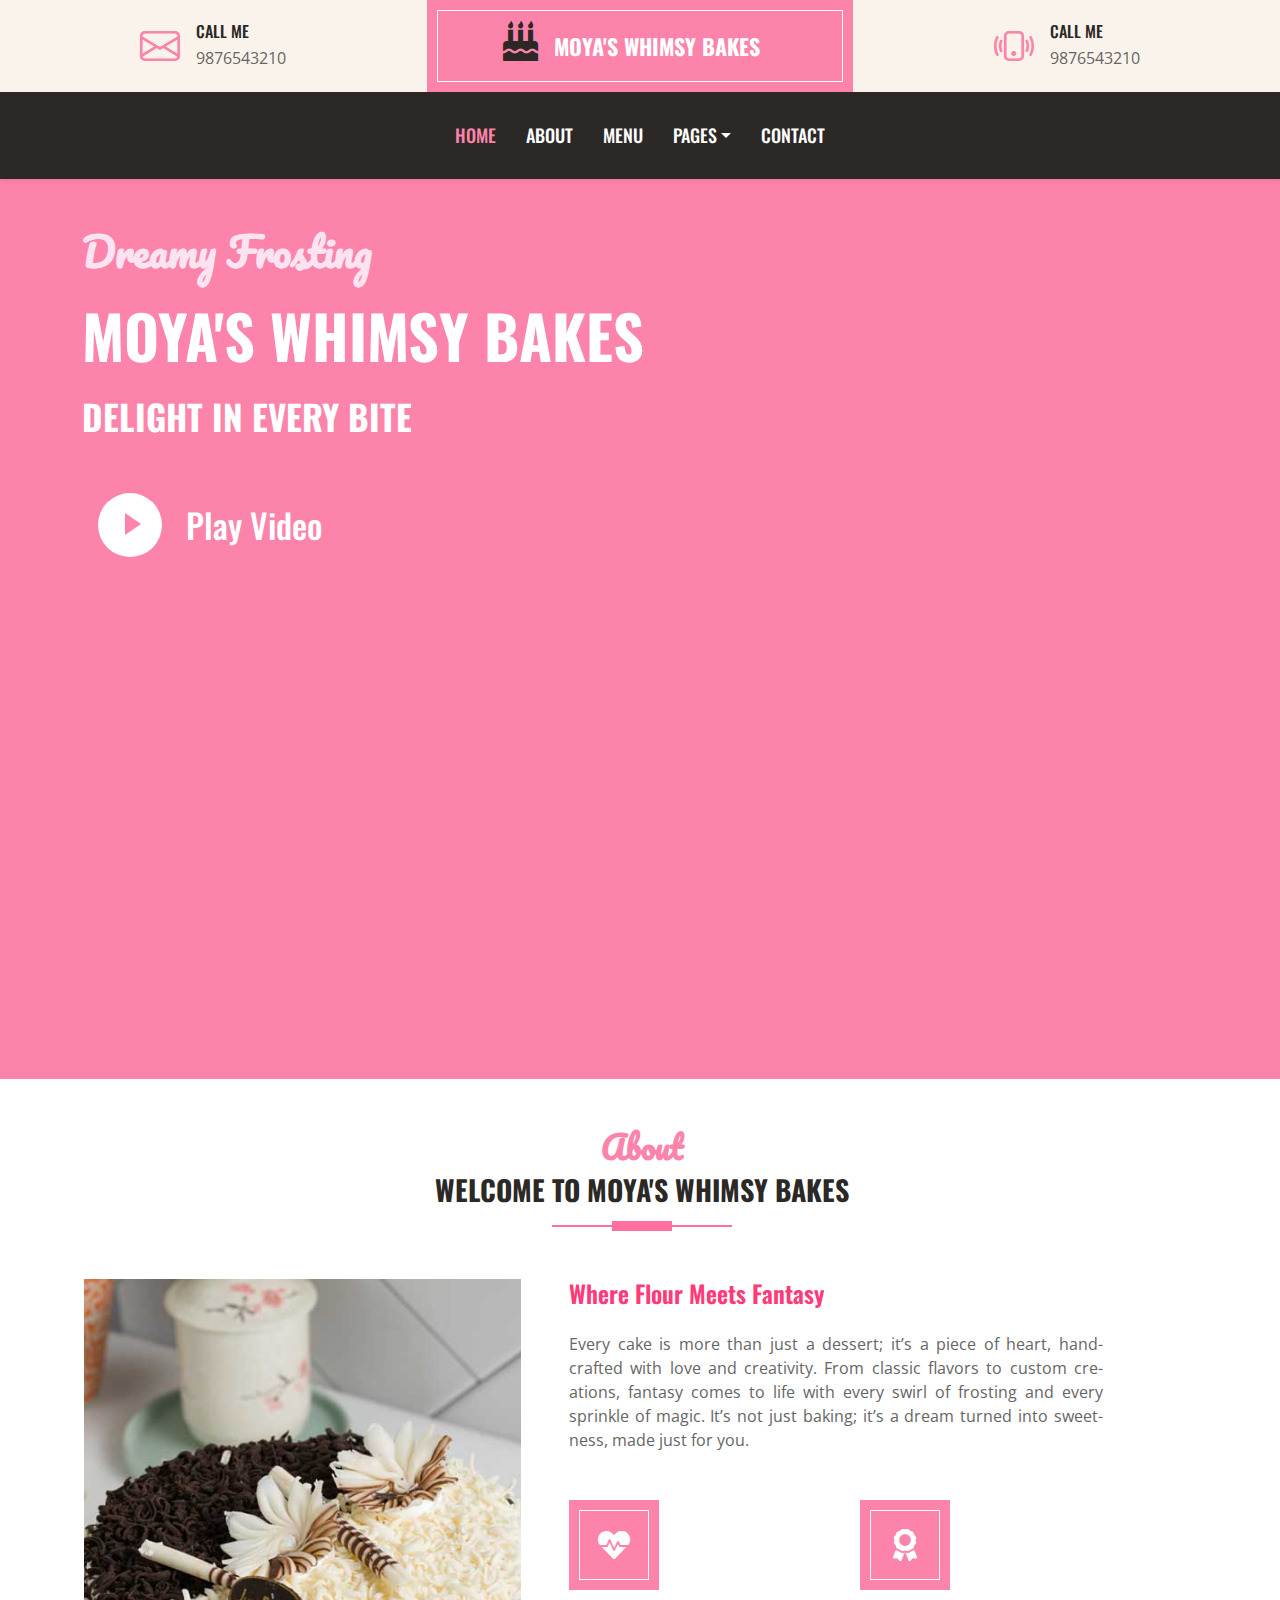
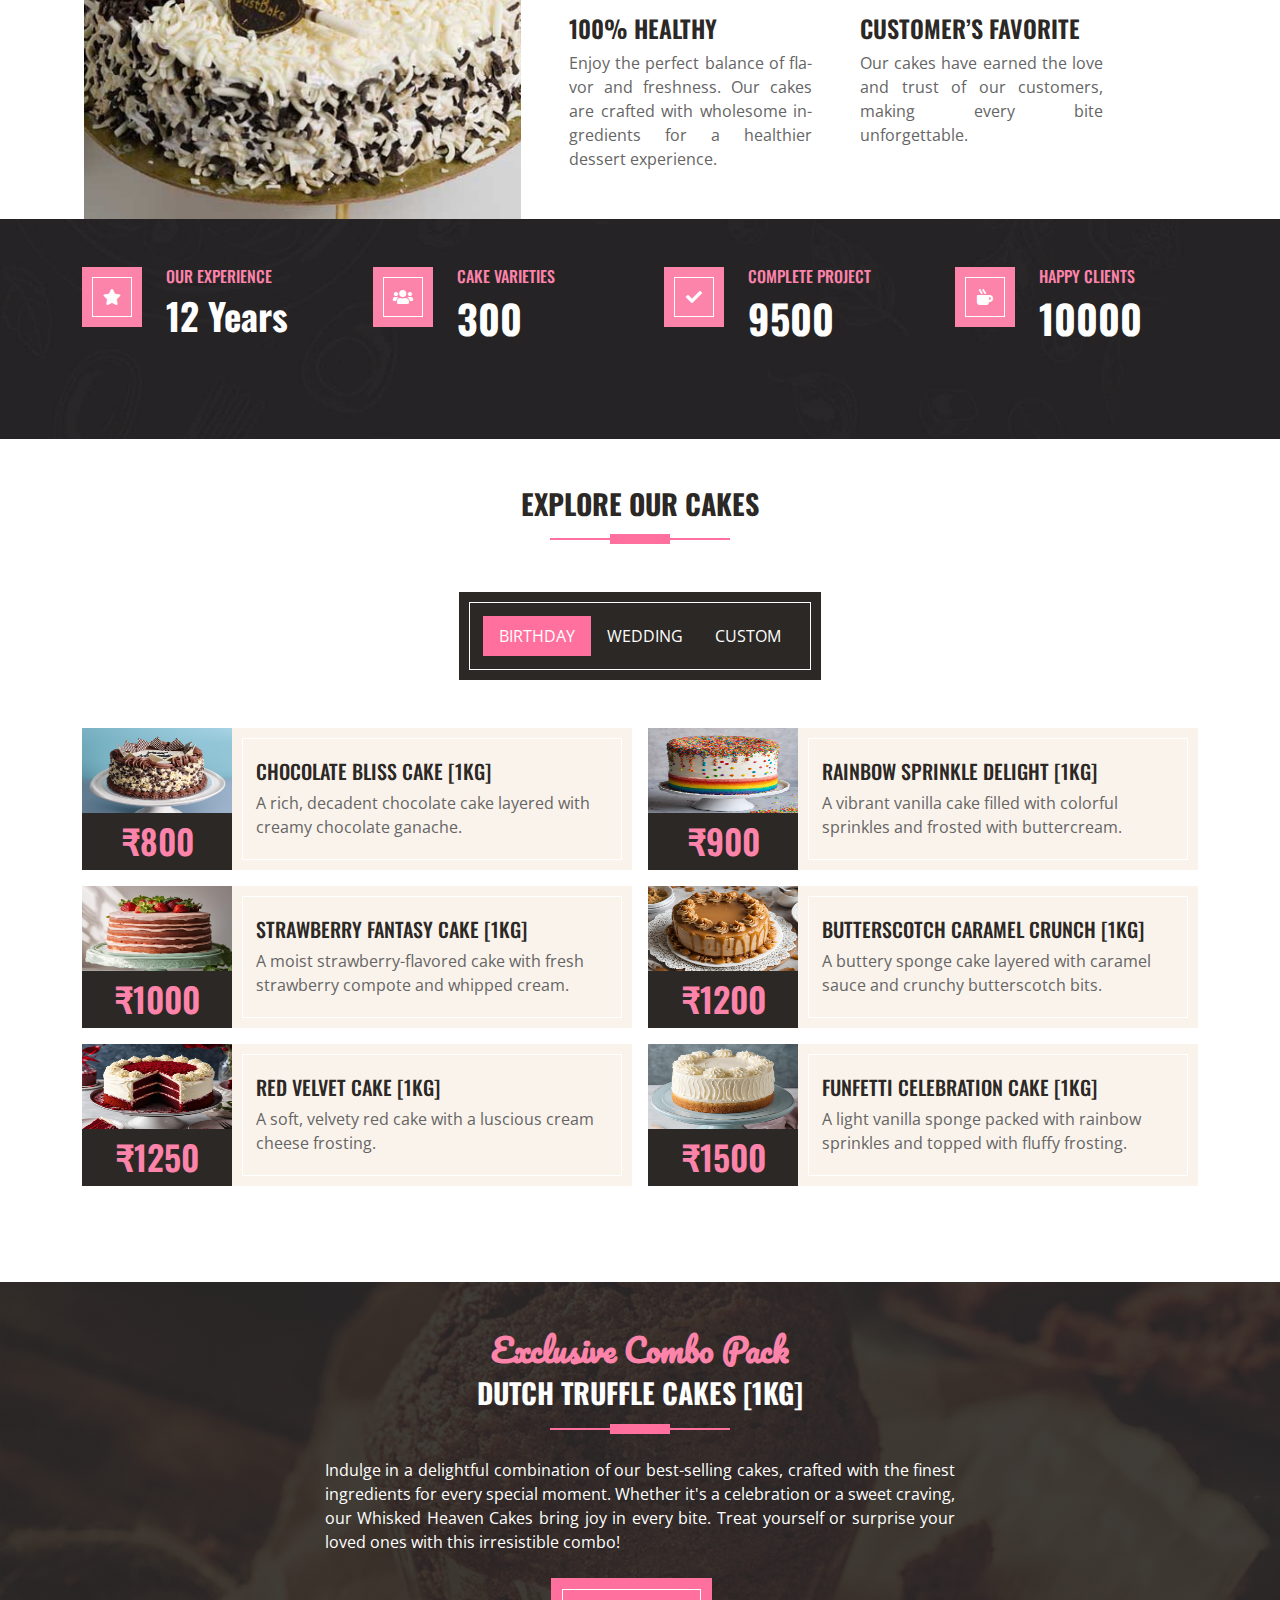
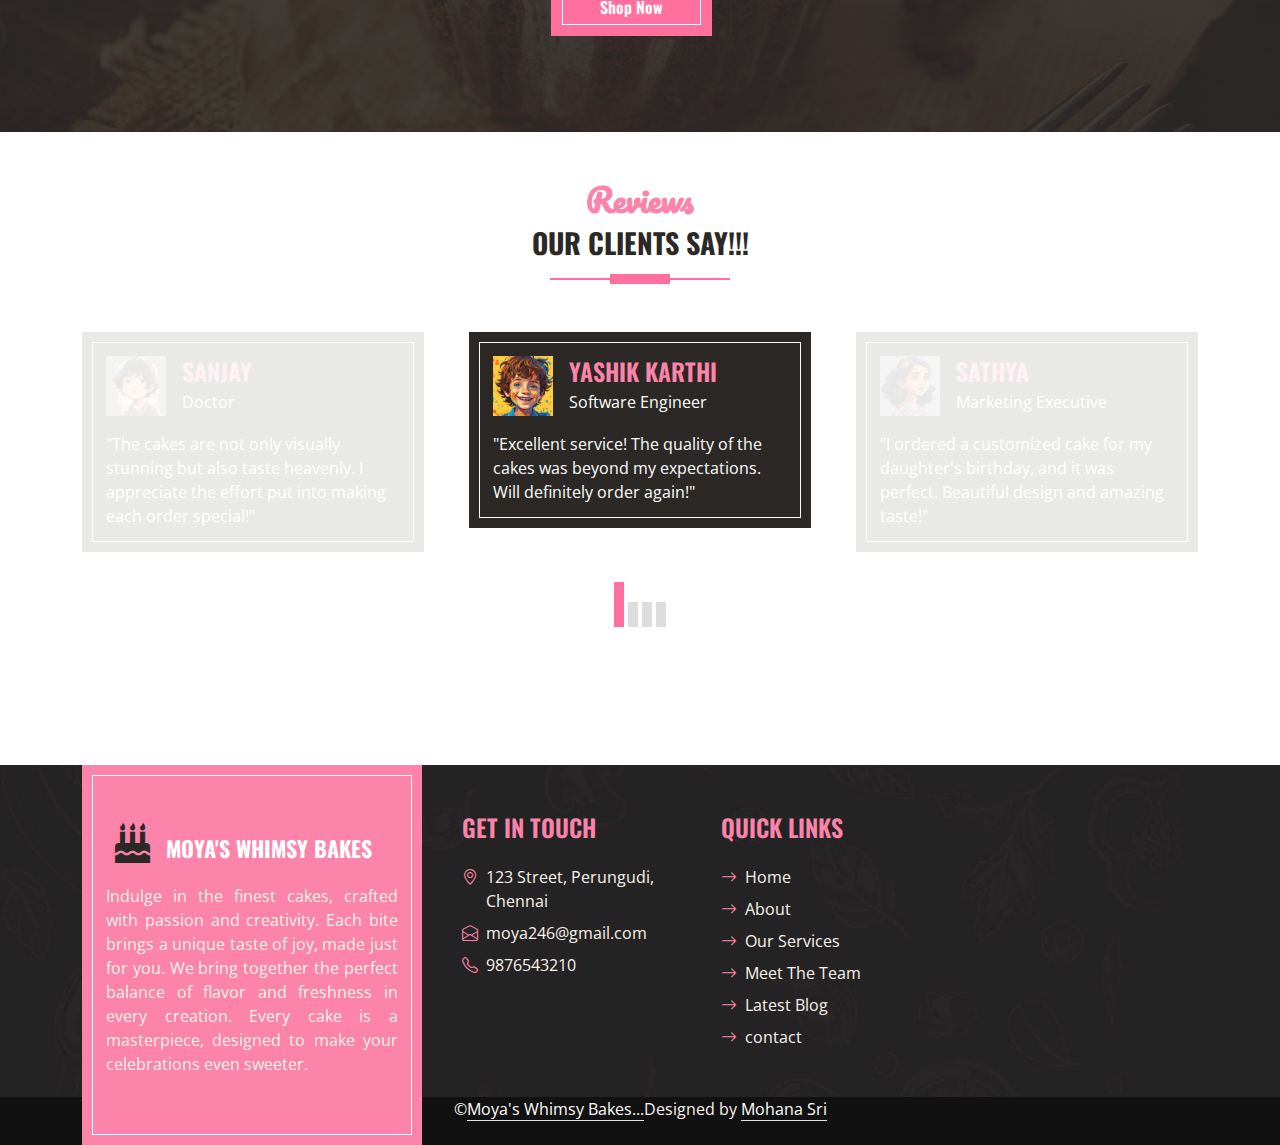
==== commit 50da10cf: "Changes" ====
--- a/index.html
+++ b/index.html
@@ -3,7 +3,7 @@
 
 <head>
     <meta charset="utf-8">
-    <title>CakeZone - Cake Shop Website Template</title>
+    <title>Moya's Whimsy Bakes - Cake Shop Website</title>
     <meta content="width=device-width, initial-scale=1.0" name="viewport">
     <meta content="Free HTML Templates" name="keywords">
     <meta content="Free HTML Templates" name="description">
@@ -14,7 +14,9 @@
     <!-- Google Web Fonts -->
     <link rel="preconnect" href="https://fonts.googleapis.com">
     <link rel="preconnect" href="https://fonts.gstatic.com" crossorigin>
-    <link href="https://fonts.googleapis.com/css2?family=Open+Sans:wght@400;600&family=Oswald:wght@500;600;700&family=Pacifico&display=swap" rel="stylesheet"> 
+    <link
+        href="https://fonts.googleapis.com/css2?family=Open+Sans:wght@400;600&family=Oswald:wght@500;600;700&family=Pacifico&display=swap"
+        rel="stylesheet">
 
     <!-- Icon Font Stylesheet -->
     <link href="https://cdnjs.cloudflare.com/ajax/libs/font-awesome/5.10.0/css/all.min.css" rel="stylesheet">
@@ -38,15 +40,16 @@
                 <div class="d-inline-flex align-items-center justify-content-center">
                     <i class="bi bi-envelope fs-1 text-primary me-3"></i>
                     <div class="text-start">
-                        <h6 class="text-uppercase mb-1">Email Us</h6>
-                        <span>info@example.com</span>
+                        <h6 class="text-uppercase mb-1">Call ME</h6>
+                        <span>9876543210</span>
                     </div>
                 </div>
             </div>
             <div class="col-lg-4 text-center bg-primary border-inner py-3">
                 <div class="d-inline-flex align-items-center justify-content-center">
                     <a href="index.html" class="navbar-brand">
-                        <h1 class="m-0 text-uppercase text-white"><i class="fa fa-birthday-cake fs-1 text-dark me-3"></i>CakeZone</h1>
+                        <h1 class="m-0 text-uppercase text-white"><i
+                                class="fa fa-birthday-cake fs-1 text-dark me-3"></i>Moya's Whimsy Bakes</h1>
                     </a>
                 </div>
             </div>
@@ -54,8 +57,8 @@
                 <div class="d-inline-flex align-items-center justify-content-center">
                     <i class="bi bi-phone-vibrate fs-1 text-primary me-3"></i>
                     <div class="text-start">
-                        <h6 class="text-uppercase mb-1">Call Us</h6>
-                        <span>+012 345 6789</span>
+                        <h6 class="text-uppercase mb-1">Call ME</h6>
+                        <span>9876543210</span>
                     </div>
                 </div>
             </div>
@@ -67,7 +70,7 @@
     <!-- Navbar Start -->
     <nav class="navbar navbar-expand-lg bg-dark navbar-dark shadow-sm py-3 py-lg-0 px-3 px-lg-0">
         <a href="index.html" class="navbar-brand d-block d-lg-none">
-            <h1 class="m-0 text-uppercase text-white"><i class="fa fa-birthday-cake fs-1 text-primary me-3"></i>CakeZone</h1>
+            <h1 class="m-0 text-uppercase text-white"><i class="fa fa-birthday-cake fs-1 text-primary me-3"></i>Moya's Whimsy Bakes</h1>
         </a>
         <button class="navbar-toggler" type="button" data-bs-toggle="collapse" data-bs-target="#navbarCollapse">
             <span class="navbar-toggler-icon"></span>
@@ -75,60 +78,56 @@
         <div class="collapse navbar-collapse" id="navbarCollapse">
             <div class="navbar-nav ms-auto mx-lg-auto py-0">
                 <a href="index.html" class="nav-item nav-link active">Home</a>
-                <a href="about.html" class="nav-item nav-link">About Us</a>
-                <a href="menu.html" class="nav-item nav-link">Menu & Pricing</a>
-                <a href="team.html" class="nav-item nav-link">Master Chefs</a>
+                <a href="about.html" class="nav-item nav-link">About</a>
+                <a href="menu.html" class="nav-item nav-link">Menu</a>
                 <div class="nav-item dropdown">
                     <a href="#" class="nav-link dropdown-toggle" data-bs-toggle="dropdown">Pages</a>
                     <div class="dropdown-menu m-0">
                         <a href="service.html" class="dropdown-item">Our Service</a>
-                        <a href="testimonial.html" class="dropdown-item">Testimonial</a>
-                    </div>
-                </div>
-                <a href="contact.html" class="nav-item nav-link">Contact Us</a>
+                        <a href="testimonial.html" class="dropdown-item">Reviews</a>
+                    </div>
+                </div>
+                <a href="contact.html" class="nav-item nav-link">contact</a>
             </div>
         </div>
     </nav>
     <!-- Navbar End -->
 
 
-    <!-- Hero Start -->
-    <div class="container-fluid bg-primary py-5 mb-5 hero-header">
-        <div class="container py-5">
-            <div class="row justify-content-start">
-                <div class="col-lg-8 text-center text-lg-start">
-                    <h1 class="font-secondary text-primary mb-4">Super Crispy</h1>
-                    <h1 class="display-1 text-uppercase text-white mb-4">CakeZone</h1>
-                    <h1 class="text-uppercase text-white">The Best Cake In London</h1>
-                    <div class="d-flex align-items-center justify-content-center justify-content-lg-start pt-5">
-                        <a href="" class="btn btn-primary border-inner py-3 px-5 me-5">Read More</a>
-                        <button type="button" class="btn-play" data-bs-toggle="modal"
-                            data-src="https://www.youtube.com/embed/DWRcNpR6Kdc" data-bs-target="#videoModal">
-                            <span></span>
-                        </button>
-                        <h5 class="font-weight-normal text-white m-0 ms-4 d-none d-sm-block">Play Video</h5>
-                    </div>
-                </div>
-            </div>
-        </div>
-    </div>
-    <!-- Hero End -->
+<!-- Hero Start -->
+<div class="container-fluid bg-primary py-5 mb-5 hero-header">
+    <div class="container py-5">
+        <div class="row justify-content-start">
+            <div class="col-lg-8 text-center text-lg-start"> 
+                <h1 class="font-secondary  mb-4 dreamy-frosting" id="dreamy">Dreamy Frosting</h1>
+                <h1 class="display-1 text-uppercase text-white mb-4">Moya's Whimsy Bakes</h1>
+                <h1 id="sub-head" class="text-uppercase text-white">Delight in every bite</h1>
+                <div class="d-flex align-items-center justify-content-center justify-content-lg-start pt-5">
+                    <button type="button" class="btn-play" data-bs-toggle="modal" data-bs-target="#videoModal">
+                        <span></span>
+                    </button>
+                    <h5 class="font-weight-normal text-white m-0 ms-4 d-none d-sm-block">Play Video</h5>
+                </div>
+            </div>
+        </div>
+    </div>
+</div>
+<!-- Hero End -->
+
 
 
     <!-- Video Modal Start -->
-    <div class="modal fade" id="videoModal" tabindex="-1" aria-labelledby="exampleModalLabel" aria-hidden="true">
-        <div class="modal-dialog">
-            <div class="modal-content rounded-0">
+    <div class="modal fade" id="videoModal" tabindex="-1" aria-labelledby="videoModalLabel" aria-hidden="true">
+        <div class="modal-dialog modal-dialog-centered">
+            <div class="modal-content">
                 <div class="modal-header">
-                    <h5 class="modal-title" id="exampleModalLabel">Youtube Video</h5>
                     <button type="button" class="btn-close" data-bs-dismiss="modal" aria-label="Close"></button>
                 </div>
                 <div class="modal-body">
-                    <!-- 16:9 aspect ratio -->
-                    <div class="ratio ratio-16x9">
-                        <iframe class="embed-responsive-item" src="" id="video" allowfullscreen allowscriptaccess="always"
-                            allow="autoplay"></iframe>
-                    </div>
+                    <video controls width="100%" height="80%">
+                        <source src="./img/about_cake.jpg" type="video/mp4">
+                        Your browser does not support the video tag.
+                    </video>
                 </div>
             </div>
         </div>
@@ -140,32 +139,39 @@
     <div class="container-fluid pt-5">
         <div class="container">
             <div class="section-title position-relative text-center mx-auto mb-5 pb-3" style="max-width: 600px;">
-                <h2 class="text-primary font-secondary">About Us</h2>
-                <h1 class="display-4 text-uppercase">Welcome To CakeZone</h1>
+                <h2 class="text-primary font-secondary">About</h2>
+                <h1 class="display-4 text-uppercase">Welcome To Moya's Whimsy Bakes</h1>
             </div>
             <div class="row gx-5">
                 <div class="col-lg-5 mb-5 mb-lg-0" style="min-height: 400px;">
                     <div class="position-relative h-100">
-                        <img class="position-absolute w-100 h-100" src="img/about.jpg" style="object-fit: cover;">
+                        <img class="position-absolute w-100 h-100" src="img/about_cake.jpg" style="object-fit: cover;">
                     </div>
                 </div>
                 <div class="col-lg-6 pb-5">
-                    <h4 class="mb-4">Tempor erat elitr rebum clita. Diam dolor diam ipsum erat lorem sed stet labore lorem sit clita duo</h4>
-                    <p class="mb-5">Tempor erat elitr at rebum at at clita. Diam dolor diam ipsum et tempor sit. Clita erat ipsum et lorem et sit, sed stet no labore lorem sit. Sanctus clita duo justo et tempor eirmod magna dolore erat amet magna</p>
+                    <h4 class="mb-4">Where Flour Meets Fantasy</h4>
+                    <p class="mb-5">Every cake is more than just a dessert; it’s a piece of heart, handcrafted with love
+                        and creativity. From classic flavors to custom creations, fantasy comes to life with every swirl
+                        of frosting and every sprinkle of magic. It’s not just baking; it’s a dream turned into
+                        sweetness, made just for you.</p>
                     <div class="row g-5">
                         <div class="col-sm-6">
-                            <div class="d-flex align-items-center justify-content-center bg-primary border-inner mb-4" style="width: 90px; height: 90px;">
+                            <div class="d-flex align-items-center justify-content-center bg-primary border-inner mb-4"
+                                style="width: 90px; height: 90px;">
                                 <i class="fa fa-heartbeat fa-2x text-white"></i>
                             </div>
                             <h4 class="text-uppercase">100% Healthy</h4>
-                            <p class="mb-0">Labore justo vero ipsum sit clita erat lorem magna clita nonumy dolor magna dolor vero</p>
+                            <p class="mb-0">Enjoy the perfect balance of flavor and freshness. Our cakes are crafted
+                                with wholesome ingredients for a healthier dessert experience.</p>
                         </div>
                         <div class="col-sm-6">
-                            <div class="d-flex align-items-center justify-content-center bg-primary border-inner mb-4" style="width: 90px; height: 90px;">
+                            <div class="d-flex align-items-center justify-content-center bg-primary border-inner mb-4"
+                                style="width: 90px; height: 90px;">
                                 <i class="fa fa-award fa-2x text-white"></i>
                             </div>
-                            <h4 class="text-uppercase">Award Winning</h4>
-                            <p class="mb-0">Labore justo vero ipsum sit clita erat lorem magna clita nonumy dolor magna dolor vero</p>
+                            <h4 class="text-uppercase">Customer’s Favorite</h4>
+                            <p class="mb-0">Our cakes have earned the love and trust of our customers, making every bite
+                                unforgettable.</p>
                         </div>
                     </div>
                 </div>
@@ -186,7 +192,7 @@
                         </div>
                         <div class="ps-4">
                             <h6 class="text-primary text-uppercase">Our Experience</h6>
-                            <h1 class="display-5 text-white mb-0" data-toggle="counter-up">12345</h1>
+                            <h1 class="display-5 text-white mb-0" style="font-size: 37px;">12 Years</h1>
                         </div>
                     </div>
                 </div>
@@ -196,8 +202,8 @@
                             <i class="fa fa-users text-white"></i>
                         </div>
                         <div class="ps-4">
-                            <h6 class="text-primary text-uppercase">Cake Specialist</h6>
-                            <h1 class="display-5 text-white mb-0" data-toggle="counter-up">12345</h1>
+                            <h6 class="text-primary text-uppercase">Cake Varieties</h6>
+                            <h1 class="display-5 text-white mb-0" data-toggle="counter-up">300</h1>
                         </div>
                     </div>
                 </div>
@@ -208,7 +214,7 @@
                         </div>
                         <div class="ps-4">
                             <h6 class="text-primary text-uppercase">Complete Project</h6>
-                            <h1 class="display-5 text-white mb-0" data-toggle="counter-up">12345</h1>
+                            <h1 class="display-5 text-white mb-0" data-toggle="counter-up">9500</h1>
                         </div>
                     </div>
                 </div>
@@ -219,7 +225,7 @@
                         </div>
                         <div class="ps-4">
                             <h6 class="text-primary text-uppercase">Happy Clients</h6>
-                            <h1 class="display-5 text-white mb-0" data-toggle="counter-up">12345</h1>
+                            <h1 class="display-5 text-white mb-0" data-toggle="counter-up">10000</h1>
                         </div>
                     </div>
                 </div>
@@ -233,11 +239,11 @@
     <div class="container-fluid about py-5">
         <div class="container">
             <div class="section-title position-relative text-center mx-auto mb-5 pb-3" style="max-width: 600px;">
-                <h2 class="text-primary font-secondary">Menu & Pricing</h2>
                 <h1 class="display-4 text-uppercase">Explore Our Cakes</h1>
             </div>
             <div class="tab-class text-center">
-                <ul class="nav nav-pills d-inline-flex justify-content-center bg-dark text-uppercase border-inner p-4 mb-5">
+                <ul
+                    class="nav nav-pills d-inline-flex justify-content-center bg-dark text-uppercase border-inner p-4 mb-5">
                     <li class="nav-item">
                         <a class="nav-link text-white active" data-bs-toggle="pill" href="#tab-1">Birthday</a>
                     </li>
@@ -254,72 +260,89 @@
                             <div class="col-lg-6">
                                 <div class="d-flex h-100">
                                     <div class="flex-shrink-0">
-                                        <img class="img-fluid" src="img/cake-1.jpg" alt="" style="width: 150px; height: 85px;">
-                                        <h4 class="bg-dark text-primary p-2 m-0">$99.00</h4>
-                                    </div>
-                                    <div class="d-flex flex-column justify-content-center text-start bg-secondary border-inner px-4">
-                                        <h5 class="text-uppercase">Birthday Cake</h5>
-                                        <span>Ipsum ipsum clita erat amet dolor sit justo sea eirmod diam stet sit justo</span>
-                                    </div>
-                                </div>
-                            </div>
-                            <div class="col-lg-6">
-                                <div class="d-flex h-100">
-                                    <div class="flex-shrink-0">
-                                        <img class="img-fluid" src="img/cake-1.jpg" alt="" style="width: 150px; height: 85px;">
-                                        <h4 class="bg-dark text-primary p-2 m-0">$99.00</h4>
-                                    </div>
-                                    <div class="d-flex flex-column justify-content-center text-start bg-secondary border-inner px-4">
-                                        <h5 class="text-uppercase">Birthday Cake</h5>
-                                        <span>Ipsum ipsum clita erat amet dolor sit justo sea eirmod diam stet sit justo</span>
-                                    </div>
-                                </div>
-                            </div>
-                            <div class="col-lg-6">
-                                <div class="d-flex h-100">
-                                    <div class="flex-shrink-0">
-                                        <img class="img-fluid" src="img/cake-1.jpg" alt="" style="width: 150px; height: 85px;">
-                                        <h4 class="bg-dark text-primary p-2 m-0">$99.00</h4>
-                                    </div>
-                                    <div class="d-flex flex-column justify-content-center text-start bg-secondary border-inner px-4">
-                                        <h5 class="text-uppercase">Birthday Cake</h5>
-                                        <span>Ipsum ipsum clita erat amet dolor sit justo sea eirmod diam stet sit justo</span>
-                                    </div>
-                                </div>
-                            </div>
-                            <div class="col-lg-6">
-                                <div class="d-flex h-100">
-                                    <div class="flex-shrink-0">
-                                        <img class="img-fluid" src="img/cake-1.jpg" alt="" style="width: 150px; height: 85px;">
-                                        <h4 class="bg-dark text-primary p-2 m-0">$99.00</h4>
-                                    </div>
-                                    <div class="d-flex flex-column justify-content-center text-start bg-secondary border-inner px-4">
-                                        <h5 class="text-uppercase">Birthday Cake</h5>
-                                        <span>Ipsum ipsum clita erat amet dolor sit justo sea eirmod diam stet sit justo</span>
-                                    </div>
-                                </div>
-                            </div>
-                            <div class="col-lg-6">
-                                <div class="d-flex h-100">
-                                    <div class="flex-shrink-0">
-                                        <img class="img-fluid" src="img/cake-1.jpg" alt="" style="width: 150px; height: 85px;">
-                                        <h4 class="bg-dark text-primary p-2 m-0">$99.00</h4>
-                                    </div>
-                                    <div class="d-flex flex-column justify-content-center text-start bg-secondary border-inner px-4">
-                                        <h5 class="text-uppercase">Birthday Cake</h5>
-                                        <span>Ipsum ipsum clita erat amet dolor sit justo sea eirmod diam stet sit justo</span>
-                                    </div>
-                                </div>
-                            </div>
-                            <div class="col-lg-6">
-                                <div class="d-flex h-100">
-                                    <div class="flex-shrink-0">
-                                        <img class="img-fluid" src="img/cake-1.jpg" alt="" style="width: 150px; height: 85px;">
-                                        <h4 class="bg-dark text-primary p-2 m-0">$99.00</h4>
-                                    </div>
-                                    <div class="d-flex flex-column justify-content-center text-start bg-secondary border-inner px-4">
-                                        <h5 class="text-uppercase">Birthday Cake</h5>
-                                        <span>Ipsum ipsum clita erat amet dolor sit justo sea eirmod diam stet sit justo</span>
+                                        <img class="img-fluid" src="img/Birthday/cake1.jpg" alt=""
+                                            style="width: 150px; height: 85px;">
+                                        <h4 class="bg-dark text-primary p-2 m-0">₹800</h4>
+                                    </div>
+                                    <div
+                                        class="d-flex flex-column justify-content-center text-start bg-secondary border-inner px-4">
+                                        <h5 class="text-uppercase">Chocolate Bliss Cake [1kg]</h5>
+                                        <span>A rich, decadent chocolate cake layered with creamy chocolate
+                                            ganache.</span>
+                                    </div>
+                                </div>
+                            </div>
+                            <div class="col-lg-6">
+                                <div class="d-flex h-100">
+                                    <div class="flex-shrink-0">
+                                        <img class="img-fluid" src="img/Birthday/cake2.png" alt=""
+                                            style="width: 150px; height: 85px;">
+                                        <h4 class="bg-dark text-primary p-2 m-0">₹900</h4>
+                                    </div>
+                                    <div
+                                        class="d-flex flex-column justify-content-center text-start bg-secondary border-inner px-4">
+                                        <h5 class="text-uppercase">Rainbow Sprinkle Delight [1kg]</h5>
+                                        <span> A vibrant vanilla cake filled with colorful sprinkles and frosted with
+                                            buttercream.</span>
+                                    </div>
+                                </div>
+                            </div>
+                            <div class="col-lg-6">
+                                <div class="d-flex h-100">
+                                    <div class="flex-shrink-0">
+                                        <img class="img-fluid" src="img/Birthday/cake3.png" alt=""
+                                            style="width: 150px; height: 85px;">
+                                        <h4 class="bg-dark text-primary p-2 m-0">₹1000</h4>
+                                    </div>
+                                    <div
+                                        class="d-flex flex-column justify-content-center text-start bg-secondary border-inner px-4">
+                                        <h5 class="text-uppercase">Strawberry Fantasy Cake [1kg]</h5>
+                                        <span>A moist strawberry-flavored cake with fresh strawberry compote and whipped
+                                            cream.</span>
+                                    </div>
+                                </div>
+                            </div>
+                            <div class="col-lg-6">
+                                <div class="d-flex h-100">
+                                    <div class="flex-shrink-0">
+                                        <img class="img-fluid" src="img/Birthday/cake4.png" alt=""
+                                            style="width: 150px; height: 85px;">
+                                        <h4 class="bg-dark text-primary p-2 m-0">₹1200</h4>
+                                    </div>
+                                    <div
+                                        class="d-flex flex-column justify-content-center text-start bg-secondary border-inner px-4">
+                                        <h5 class="text-uppercase">Butterscotch Caramel Crunch [1kg]</h5>
+                                        <span>A buttery sponge cake layered with caramel sauce and crunchy butterscotch
+                                            bits.</span>
+                                    </div>
+                                </div>
+                            </div>
+                            <div class="col-lg-6">
+                                <div class="d-flex h-100">
+                                    <div class="flex-shrink-0">
+                                        <img class="img-fluid" src="img/Birthday/cake5.png" alt=""
+                                            style="width: 150px; height: 85px;">
+                                        <h4 class="bg-dark text-primary p-2 m-0">₹1250</h4>
+                                    </div>
+                                    <div
+                                        class="d-flex flex-column justify-content-center text-start bg-secondary border-inner px-4">
+                                        <h5 class="text-uppercase">Red Velvet Cake [1kg]</h5>
+                                        <span>A soft, velvety red cake with a luscious cream cheese frosting.</span>
+                                    </div>
+                                </div>
+                            </div>
+                            <div class="col-lg-6">
+                                <div class="d-flex h-100">
+                                    <div class="flex-shrink-0">
+                                        <img class="img-fluid" src="img/Birthday/cake6.png" alt=""
+                                            style="width: 150px; height: 85px;">
+                                        <h4 class="bg-dark text-primary p-2 m-0">₹1500</h4>
+                                    </div>
+                                    <div
+                                        class="d-flex flex-column justify-content-center text-start bg-secondary border-inner px-4">
+                                        <h5 class="text-uppercase">Funfetti Celebration Cake [1kg]</h5>
+                                        <span>A light vanilla sponge packed with rainbow sprinkles and topped with
+                                            fluffy frosting.</span>
                                     </div>
                                 </div>
                             </div>
@@ -330,72 +353,90 @@
                             <div class="col-lg-6">
                                 <div class="d-flex h-100">
                                     <div class="flex-shrink-0">
-                                        <img class="img-fluid" src="img/cake-2.jpg" alt="" style="width: 150px; height: 85px;">
-                                        <h4 class="bg-dark text-primary p-2 m-0">$99.00</h4>
-                                    </div>
-                                    <div class="d-flex flex-column justify-content-center text-start bg-secondary border-inner px-4">
-                                        <h5 class="text-uppercase">Wedding Cake</h5>
-                                        <span>Ipsum ipsum clita erat amet dolor sit justo sea eirmod diam stet sit justo</span>
-                                    </div>
-                                </div>
-                            </div>
-                            <div class="col-lg-6">
-                                <div class="d-flex h-100">
-                                    <div class="flex-shrink-0">
-                                        <img class="img-fluid" src="img/cake-2.jpg" alt="" style="width: 150px; height: 85px;">
-                                        <h4 class="bg-dark text-primary p-2 m-0">$99.00</h4>
-                                    </div>
-                                    <div class="d-flex flex-column justify-content-center text-start bg-secondary border-inner px-4">
-                                        <h5 class="text-uppercase">Wedding Cake</h5>
-                                        <span>Ipsum ipsum clita erat amet dolor sit justo sea eirmod diam stet sit justo</span>
-                                    </div>
-                                </div>
-                            </div>
-                            <div class="col-lg-6">
-                                <div class="d-flex h-100">
-                                    <div class="flex-shrink-0">
-                                        <img class="img-fluid" src="img/cake-2.jpg" alt="" style="width: 150px; height: 85px;">
-                                        <h4 class="bg-dark text-primary p-2 m-0">$99.00</h4>
-                                    </div>
-                                    <div class="d-flex flex-column justify-content-center text-start bg-secondary border-inner px-4">
-                                        <h5 class="text-uppercase">Wedding Cake</h5>
-                                        <span>Ipsum ipsum clita erat amet dolor sit justo sea eirmod diam stet sit justo</span>
-                                    </div>
-                                </div>
-                            </div>
-                            <div class="col-lg-6">
-                                <div class="d-flex h-100">
-                                    <div class="flex-shrink-0">
-                                        <img class="img-fluid" src="img/cake-2.jpg" alt="" style="width: 150px; height: 85px;">
-                                        <h4 class="bg-dark text-primary p-2 m-0">$99.00</h4>
-                                    </div>
-                                    <div class="d-flex flex-column justify-content-center text-start bg-secondary border-inner px-4">
-                                        <h5 class="text-uppercase">Wedding Cake</h5>
-                                        <span>Ipsum ipsum clita erat amet dolor sit justo sea eirmod diam stet sit justo</span>
-                                    </div>
-                                </div>
-                            </div>
-                            <div class="col-lg-6">
-                                <div class="d-flex h-100">
-                                    <div class="flex-shrink-0">
-                                        <img class="img-fluid" src="img/cake-2.jpg" alt="" style="width: 150px; height: 85px;">
-                                        <h4 class="bg-dark text-primary p-2 m-0">$99.00</h4>
-                                    </div>
-                                    <div class="d-flex flex-column justify-content-center text-start bg-secondary border-inner px-4">
-                                        <h5 class="text-uppercase">Wedding Cake</h5>
-                                        <span>Ipsum ipsum clita erat amet dolor sit justo sea eirmod diam stet sit justo</span>
-                                    </div>
-                                </div>
-                            </div>
-                            <div class="col-lg-6">
-                                <div class="d-flex h-100">
-                                    <div class="flex-shrink-0">
-                                        <img class="img-fluid" src="img/cake-2.jpg" alt="" style="width: 150px; height: 85px;">
-                                        <h4 class="bg-dark text-primary p-2 m-0">$99.00</h4>
-                                    </div>
-                                    <div class="d-flex flex-column justify-content-center text-start bg-secondary border-inner px-4">
-                                        <h5 class="text-uppercase">Wedding Cake</h5>
-                                        <span>Ipsum ipsum clita erat amet dolor sit justo sea eirmod diam stet sit justo</span>
+                                        <img class="img-fluid" src="img/Wedding/cake1.png" alt=""
+                                            style="width: 150px; height: 85px;">
+                                        <h4 class="bg-dark text-primary p-2 m-0">₹1300</h4>
+                                    </div>
+                                    <div
+                                        class="d-flex flex-column justify-content-center text-start bg-secondary border-inner px-4">
+                                        <h5 class="text-uppercase">Classic White Elegance [1kg]</h5>
+                                        <span>A timeless vanilla wedding cake with smooth white fondant and delicate
+                                            floral piping.</span>
+                                    </div>
+                                </div>
+                            </div>
+                            <div class="col-lg-6">
+                                <div class="d-flex h-100">
+                                    <div class="flex-shrink-0">
+                                        <img class="img-fluid" src="img/Wedding/cake2.png" alt=""
+                                            style="width: 150px; height: 85px;">
+                                        <h4 class="bg-dark text-primary p-2 m-0">₹2000</h4>
+                                    </div>
+                                    <div
+                                        class="d-flex flex-column justify-content-center text-start bg-secondary border-inner px-4">
+                                        <h5 class="text-uppercase">Royal Rose Gold Cake [1kg]</h5>
+                                        <span>A luxurious multi-tier cake with metallic rose gold accents and edible
+                                            pearls.</span>
+                                    </div>
+                                </div>
+                            </div>
+                            <div class="col-lg-6">
+                                <div class="d-flex h-100">
+                                    <div class="flex-shrink-0">
+                                        <img class="img-fluid" src="img/Wedding/cake3.png" alt=""
+                                            style="width: 150px; height: 85px;">
+                                        <h4 class="bg-dark text-primary p-2 m-0">₹1800</h4>
+                                    </div>
+                                    <div
+                                        class="d-flex flex-column justify-content-center text-start bg-secondary border-inner px-4">
+                                        <h5 class="text-uppercase">Floral Lace Delight [1kg]</h5>
+                                        <span> A romantic wedding cake adorned with intricate lace patterns and
+                                            handcrafted sugar flowers.</span>
+                                    </div>
+                                </div>
+                            </div>
+                            <div class="col-lg-6">
+                                <div class="d-flex h-100">
+                                    <div class="flex-shrink-0">
+                                        <img class="img-fluid" src="img/Wedding/cake4.png" alt=""
+                                            style="width: 150px; height: 85px;">
+                                        <h4 class="bg-dark text-primary p-2 m-0">₹1600</h4>
+                                    </div>
+                                    <div
+                                        class="d-flex flex-column justify-content-center text-start bg-secondary border-inner px-4">
+                                        <h5 class="text-uppercase">Champagne Drizzle Cake [1kg]</h5>
+                                        <span>A sophisticated champagne-infused cake with a white chocolate ganache
+                                            drizzle and gold leaf touches.</span>
+                                    </div>
+                                </div>
+                            </div>
+                            <div class="col-lg-6">
+                                <div class="d-flex h-100">
+                                    <div class="flex-shrink-0">
+                                        <img class="img-fluid" src="img/Wedding/cake5.png" alt=""
+                                            style="width: 150px; height: 85px;">
+                                        <h4 class="bg-dark text-primary p-2 m-0">₹2300</h4>
+                                    </div>
+                                    <div
+                                        class="d-flex flex-column justify-content-center text-start bg-secondary border-inner px-4">
+                                        <h5 class="text-uppercase">Ivory Pearl Perfection [1kg]</h5>
+                                        <span>A refined ivory buttercream cake decorated with edible pearls and soft
+                                            floral designs.</span>
+                                    </div>
+                                </div>
+                            </div>
+                            <div class="col-lg-6">
+                                <div class="d-flex h-100">
+                                    <div class="flex-shrink-0">
+                                        <img class="img-fluid" src="img/Wedding/cake6.png" alt=""
+                                            style="width: 150px; height: 85px;">
+                                        <h4 class="bg-dark text-primary p-2 m-0">₹2500</h4>
+                                    </div>
+                                    <div
+                                        class="d-flex flex-column justify-content-center text-start bg-secondary border-inner px-4">
+                                        <h5 class="text-uppercase">Golden Glaze Wedding Cake [1kg]</h5>
+                                        <span> A glamorous wedding cake with a glossy gold glaze and elegant floral
+                                            arrangements.</span>
                                     </div>
                                 </div>
                             </div>
@@ -406,72 +447,90 @@
                             <div class="col-lg-6">
                                 <div class="d-flex h-100">
                                     <div class="flex-shrink-0">
-                                        <img class="img-fluid" src="img/cake-3.jpg" alt="" style="width: 150px; height: 85px;">
-                                        <h4 class="bg-dark text-primary p-2 m-0">$99.00</h4>
-                                    </div>
-                                    <div class="d-flex flex-column justify-content-center text-start bg-secondary border-inner px-4">
-                                        <h5 class="text-uppercase">Custom Cake</h5>
-                                        <span>Ipsum ipsum clita erat amet dolor sit justo sea eirmod diam stet sit justo</span>
-                                    </div>
-                                </div>
-                            </div>
-                            <div class="col-lg-6">
-                                <div class="d-flex h-100">
-                                    <div class="flex-shrink-0">
-                                        <img class="img-fluid" src="img/cake-3.jpg" alt="" style="width: 150px; height: 85px;">
-                                        <h4 class="bg-dark text-primary p-2 m-0">$99.00</h4>
-                                    </div>
-                                    <div class="d-flex flex-column justify-content-center text-start bg-secondary border-inner px-4">
-                                        <h5 class="text-uppercase">Custom Cake</h5>
-                                        <span>Ipsum ipsum clita erat amet dolor sit justo sea eirmod diam stet sit justo</span>
-                                    </div>
-                                </div>
-                            </div>
-                            <div class="col-lg-6">
-                                <div class="d-flex h-100">
-                                    <div class="flex-shrink-0">
-                                        <img class="img-fluid" src="img/cake-3.jpg" alt="" style="width: 150px; height: 85px;">
-                                        <h4 class="bg-dark text-primary p-2 m-0">$99.00</h4>
-                                    </div>
-                                    <div class="d-flex flex-column justify-content-center text-start bg-secondary border-inner px-4">
-                                        <h5 class="text-uppercase">Custom Cake</h5>
-                                        <span>Ipsum ipsum clita erat amet dolor sit justo sea eirmod diam stet sit justo</span>
-                                    </div>
-                                </div>
-                            </div>
-                            <div class="col-lg-6">
-                                <div class="d-flex h-100">
-                                    <div class="flex-shrink-0">
-                                        <img class="img-fluid" src="img/cake-3.jpg" alt="" style="width: 150px; height: 85px;">
-                                        <h4 class="bg-dark text-primary p-2 m-0">$99.00</h4>
-                                    </div>
-                                    <div class="d-flex flex-column justify-content-center text-start bg-secondary border-inner px-4">
-                                        <h5 class="text-uppercase">Custom Cake</h5>
-                                        <span>Ipsum ipsum clita erat amet dolor sit justo sea eirmod diam stet sit justo</span>
-                                    </div>
-                                </div>
-                            </div>
-                            <div class="col-lg-6">
-                                <div class="d-flex h-100">
-                                    <div class="flex-shrink-0">
-                                        <img class="img-fluid" src="img/cake-3.jpg" alt="" style="width: 150px; height: 85px;">
-                                        <h4 class="bg-dark text-primary p-2 m-0">$99.00</h4>
-                                    </div>
-                                    <div class="d-flex flex-column justify-content-center text-start bg-secondary border-inner px-4">
-                                        <h5 class="text-uppercase">Custom Cake</h5>
-                                        <span>Ipsum ipsum clita erat amet dolor sit justo sea eirmod diam stet sit justo</span>
-                                    </div>
-                                </div>
-                            </div>
-                            <div class="col-lg-6">
-                                <div class="d-flex h-100">
-                                    <div class="flex-shrink-0">
-                                        <img class="img-fluid" src="img/cake-3.jpg" alt="" style="width: 150px; height: 85px;">
-                                        <h4 class="bg-dark text-primary p-2 m-0">$99.00</h4>
-                                    </div>
-                                    <div class="d-flex flex-column justify-content-center text-start bg-secondary border-inner px-4">
-                                        <h5 class="text-uppercase">Custom Cake</h5>
-                                        <span>Ipsum ipsum clita erat amet dolor sit justo sea eirmod diam stet sit justo</span>
+                                        <img class="img-fluid" src="img/Custom/cake2.png" alt=""
+                                            style="width: 150px; height: 85px;">
+                                        <h4 class="bg-dark text-primary p-2 m-0">₹1600</h4>
+                                    </div>
+                                    <div
+                                        class="d-flex flex-column justify-content-center text-start bg-secondary border-inner px-4">
+                                        <h5 class="text-uppercase">Galaxy Theme Cake [1kg]</h5>
+                                        <span>A cosmic-inspired cake with deep blue, purple, and black swirls,
+                                            shimmering edible stars, and a galaxy glaze.</span>
+                                    </div>
+                                </div>
+                            </div>
+                            <div class="col-lg-6">
+                                <div class="d-flex h-100">
+                                    <div class="flex-shrink-0">
+                                        <img class="img-fluid" src="img/Custom/cake3.png" alt=""
+                                            style="width: 150px; height: 85px;">
+                                        <h4 class="bg-dark text-primary p-2 m-0">₹1800</h4>
+                                    </div>
+                                    <div
+                                        class="d-flex flex-column justify-content-center text-start bg-secondary border-inner px-4">
+                                        <h5 class="text-uppercase">Unicorn Magic Delight [1kg]</h5>
+                                        <span>A pastel-colored cake with rainbow layers, swirls of buttercream, and a
+                                            golden unicorn horn topper.</span>
+                                    </div>
+                                </div>
+                            </div>
+                            <div class="col-lg-6">
+                                <div class="d-flex h-100">
+                                    <div class="flex-shrink-0">
+                                        <img class="img-fluid" src="img/Custom/cake4.png" alt=""
+                                            style="width: 150px; height: 85px;">
+                                        <h4 class="bg-dark text-primary p-2 m-0">₹1300</h4>
+                                    </div>
+                                    <div
+                                        class="d-flex flex-column justify-content-center text-start bg-secondary border-inner px-4">
+                                        <h5 class="text-uppercase">Superhero Smash Cake [1kg]</h5>
+                                        <span>A bold, colorful cake featuring superhero logos, comic-style decorations,
+                                            and a "smash" effect design.</span>
+                                    </div>
+                                </div>
+                            </div>
+                            <div class="col-lg-6">
+                                <div class="d-flex h-100">
+                                    <div class="flex-shrink-0">
+                                        <img class="img-fluid" src="img/Custom/cake5.png" alt=""
+                                            style="width: 150px; height: 85px;">
+                                        <h4 class="bg-dark text-primary p-2 m-0">₹1400</h4>
+                                    </div>
+                                    <div
+                                        class="d-flex flex-column justify-content-center text-start bg-secondary border-inner px-4">
+                                        <h5 class="text-uppercase">Floral Watercolor Cake [1kg]</h5>
+                                        <span>A delicate cake with hand-painted floral watercolor designs, pastel hues,
+                                            and elegant floral accents.</span>
+                                    </div>
+                                </div>
+                            </div>
+                            <div class="col-lg-6">
+                                <div class="d-flex h-100">
+                                    <div class="flex-shrink-0">
+                                        <img class="img-fluid" src="img/Custom/cake6.png" alt=""
+                                            style="width: 150px; height: 85px;">
+                                        <h4 class="bg-dark text-primary p-2 m-0">₹1100</h4>
+                                    </div>
+                                    <div
+                                        class="d-flex flex-column justify-content-center text-start bg-secondary border-inner px-4">
+                                        <h5 class="text-uppercase">Personalized Photo Cake [1kg]</h5>
+                                        <span>A custom cake with an edible photo print on top, perfect for personal
+                                            celebrations.</span>
+                                    </div>
+                                </div>
+                            </div>
+                            <div class="col-lg-6">
+                                <div class="d-flex h-100">
+                                    <div class="flex-shrink-0">
+                                        <img class="img-fluid" src="img/Custom/cake1.png" alt=""
+                                            style="width: 150px; height: 85px;">
+                                        <h4 class="bg-dark text-primary p-2 m-0">₹1200</h4>
+                                    </div>
+                                    <div
+                                        class="d-flex flex-column justify-content-center text-start bg-secondary border-inner px-4">
+                                        <h5 class="text-uppercase">Rustic Charm Cake [1kg]</h5>
+                                        <span>A minimalistic cake with exposed layers, light frosting, and decorated
+                                            with fresh flowers or fruits.</span>
                                     </div>
                                 </div>
                             </div>
@@ -482,109 +541,6 @@
         </div>
     </div>
     <!-- Products End -->
-
-
-    <!-- Service Start -->
-    <div class="container-fluid service position-relative px-5 mt-5" style="margin-bottom: 135px;">
-        <div class="container">
-            <div class="row g-5">
-                <div class="col-lg-4 col-md-6">
-                    <div class="bg-primary border-inner text-center text-white p-5">
-                        <h4 class="text-uppercase mb-3">Birthday Cake</h4>
-                        <p>Ipsum ipsum clita erat amet dolor sit justo sea eirmod diam stet sit justo amet tempor amet kasd lorem dolor ipsum</p>
-                        <a class="text-uppercase text-dark" href="">Read More <i class="bi bi-arrow-right"></i></a>
-                    </div>
-                </div>
-                <div class="col-lg-4 col-md-6">
-                    <div class="bg-primary border-inner text-center text-white p-5">
-                        <h4 class="text-uppercase mb-3">Wedding Cake</h4>
-                        <p>Ipsum ipsum clita erat amet dolor sit justo sea eirmod diam stet sit justo amet tempor amet kasd lorem dolor ipsum</p>
-                        <a class="text-uppercase text-dark" href="">Read More <i class="bi bi-arrow-right"></i></a>
-                    </div>
-                </div>
-                <div class="col-lg-4 col-md-6">
-                    <div class="bg-primary border-inner text-center text-white p-5">
-                        <h4 class="text-uppercase mb-3">Custom Cake</h4>
-                        <p>Ipsum ipsum clita erat amet dolor sit justo sea eirmod diam stet sit justo amet tempor amet kasd lorem dolor ipsum</p>
-                        <a class="text-uppercase text-dark" href="">Read More <i class="bi bi-arrow-right"></i></a>
-                    </div>
-                </div>
-                <div class="col-lg-12 col-md-6 text-center">
-                    <h1 class="text-uppercase text-light mb-4">30% Discount For This Summer</h1>
-                    <a href="" class="btn btn-primary border-inner py-3 px-5">Order Now</a>
-                </div>
-            </div>
-        </div>
-    </div>
-    <!-- Service Start -->
-
-
-    <!-- Team Start -->
-    <div class="container-fluid py-5">
-        <div class="container">
-            <div class="section-title position-relative text-center mx-auto mb-5 pb-3" style="max-width: 600px;">
-                <h2 class="text-primary font-secondary">Team Members</h2>
-                <h1 class="display-4 text-uppercase">Our Master Chefs</h1>
-            </div>
-            <div class="row g-5">
-                <div class="col-lg-4 col-md-6">
-                    <div class="team-item">
-                        <div class="position-relative overflow-hidden">
-                            <img class="img-fluid w-100" src="img/team-1.jpg" alt="">
-                            <div class="team-overlay w-100 h-100 position-absolute top-50 start-50 translate-middle d-flex align-items-center justify-content-center">
-                                <div class="d-flex align-items-center justify-content-start">
-                                    <a class="btn btn-lg btn-primary btn-lg-square border-inner rounded-0 mx-1" href="#"><i class="fab fa-twitter fw-normal"></i></a>
-                                    <a class="btn btn-lg btn-primary btn-lg-square border-inner rounded-0 mx-1" href="#"><i class="fab fa-facebook-f fw-normal"></i></a>
-                                    <a class="btn btn-lg btn-primary btn-lg-square border-inner rounded-0 mx-1" href="#"><i class="fab fa-linkedin-in fw-normal"></i></a>
-                                </div>
-                            </div>
-                        </div>
-                        <div class="bg-dark border-inner text-center p-4">
-                            <h4 class="text-uppercase text-primary">Full Name</h4>
-                            <p class="text-white m-0">Designation</p>
-                        </div>
-                    </div>
-                </div>
-                <div class="col-lg-4 col-md-6">
-                    <div class="team-item">
-                        <div class="position-relative overflow-hidden">
-                            <img class="img-fluid w-100" src="img/team-2.jpg" alt="">
-                            <div class="team-overlay w-100 h-100 position-absolute top-50 start-50 translate-middle d-flex align-items-center justify-content-center">
-                                <div class="d-flex align-items-center justify-content-start">
-                                    <a class="btn btn-lg btn-primary btn-lg-square border-inner rounded-0 mx-1" href="#"><i class="fab fa-twitter fw-normal"></i></a>
-                                    <a class="btn btn-lg btn-primary btn-lg-square border-inner rounded-0 mx-1" href="#"><i class="fab fa-facebook-f fw-normal"></i></a>
-                                    <a class="btn btn-lg btn-primary btn-lg-square border-inner rounded-0 mx-1" href="#"><i class="fab fa-linkedin-in fw-normal"></i></a>
-                                </div>
-                            </div>
-                        </div>
-                        <div class="bg-dark border-inner text-center p-4">
-                            <h4 class="text-uppercase text-primary">Full Name</h4>
-                            <p class="text-white m-0">Designation</p>
-                        </div>
-                    </div>
-                </div>
-                <div class="col-lg-4 col-md-6">
-                    <div class="team-item">
-                        <div class="position-relative overflow-hidden">
-                            <img class="img-fluid w-100" src="img/team-3.jpg" alt="">
-                            <div class="team-overlay w-100 h-100 position-absolute top-50 start-50 translate-middle d-flex align-items-center justify-content-center">
-                                <div class="d-flex align-items-center justify-content-start">
-                                    <a class="btn btn-lg btn-primary btn-lg-square border-inner rounded-0 mx-1" href="#"><i class="fab fa-twitter fw-normal"></i></a>
-                                    <a class="btn btn-lg btn-primary btn-lg-square border-inner rounded-0 mx-1" href="#"><i class="fab fa-facebook-f fw-normal"></i></a>
-                                    <a class="btn btn-lg btn-primary btn-lg-square border-inner rounded-0 mx-1" href="#"><i class="fab fa-linkedin-in fw-normal"></i></a>
-                                </div>
-                            </div>
-                        </div>
-                        <div class="bg-dark border-inner text-center p-4">
-                            <h4 class="text-uppercase text-primary">Full Name</h4>
-                            <p class="text-white m-0">Designation</p>
-                        </div>
-                    </div>
-                </div>
-            </div>
-        </div>
-    </div>
-    <!-- Team End -->
 
 
     <!-- Offer Start -->
@@ -592,13 +548,16 @@
         <div class="container py-5">
             <div class="row gx-5 justify-content-center">
                 <div class="col-lg-7 text-center">
-                    <div class="section-title position-relative text-center mx-auto mb-4 pb-3" style="max-width: 600px;">
-                        <h2 class="text-primary font-secondary">Special Kombo Pack</h2>
-                        <h1 class="display-4 text-uppercase text-white">Super Crispy Cakes</h1>
-                    </div>
-                    <p class="text-white mb-4">Eirmod sed tempor lorem ut dolores sit kasd ipsum. Dolor ea et dolore et at sea ea at dolor justo ipsum duo rebum sea. Eos vero eos vero ea et dolore eirmod et. Dolores diam duo lorem. Elitr ut dolores magna sit. Sea dolore sed et.</p>
-                    <a href="" class="btn btn-primary border-inner py-3 px-5 me-3">Shop Now</a>
-                    <a href="" class="btn btn-dark border-inner py-3 px-5">Read More</a>
+                    <div class="section-title position-relative text-center mx-auto mb-4 pb-3"
+                        style="max-width: 600px;">
+                        <h2 class="text-primary font-secondary">Exclusive Combo Pack</h2>
+                        <h1 class="display-4 text-uppercase text-white">Dutch Truffle Cakes [1kg]</h1>
+                    </div>
+                    <p class="text-white mb-4" style="text-align: justify;">Indulge in a delightful combination of our best-selling cakes, crafted
+                        with the finest ingredients for every special moment. Whether it's a celebration or a sweet
+                        craving, our Whisked Heaven Cakes bring joy in every bite. Treat yourself or surprise your loved
+                        ones with this irresistible combo!</p>
+                    <a href="order.html" class="btn btn-primary border-inner py-3 px-5 me-3">Shop Now</a>
                 </div>
             </div>
         </div>
@@ -606,74 +565,83 @@
     <!-- Offer End -->
 
 
-    <!-- Testimonial Start -->
+    <!-- Reviews Start -->
     <div class="container-fluid py-5">
         <div class="container">
             <div class="section-title position-relative text-center mx-auto mb-5 pb-3" style="max-width: 600px;">
-                <h2 class="text-primary font-secondary">Testimonial</h2>
+                <h2 class="text-primary font-secondary">Reviews</h2>
                 <h1 class="display-4 text-uppercase">Our Clients Say!!!</h1>
             </div>
             <div class="owl-carousel testimonial-carousel">
                 <div class="testimonial-item bg-dark text-white border-inner p-4">
                     <div class="d-flex align-items-center mb-3">
-                        <img class="img-fluid flex-shrink-0" src="img/testimonial-1.jpg" style="width: 60px; height: 60px;">
+                        <img class="img-fluid flex-shrink-0" src="img/Review/yashik.png"
+                            style="width: 60px; height: 60px;">
                         <div class="ps-3">
-                            <h4 class="text-primary text-uppercase mb-1">Client Name</h4>
-                            <span>Profession</span>
-                        </div>
-                    </div>
-                    <p class="mb-0">Dolor et eos labore, stet justo sed est sed. Diam sed sed dolor stet amet eirmod eos labore diam
-                    </p>
+                            <h4 class="text-primary text-uppercase mb-1">Yashik Karthi</h4>
+                            <span>Software Engineer</span>
+                        </div>
+                    </div>
+                    <p class="mb-0">"Excellent service! The quality of the cakes was beyond my expectations. Will
+                        definitely order again!"</p>
                 </div>
                 <div class="testimonial-item bg-dark text-white border-inner p-4">
                     <div class="d-flex align-items-center mb-3">
-                        <img class="img-fluid flex-shrink-0" src="img/testimonial-2.jpg" style="width: 60px; height: 60px;">
+                        <img class="img-fluid flex-shrink-0" src="img/Review/Sathya.png"
+                            style="width: 60px; height: 60px;">
                         <div class="ps-3">
-                            <h4 class="text-primary text-uppercase mb-1">Client Name</h4>
-                            <span>Profession</span>
-                        </div>
-                    </div>
-                    <p class="mb-0">Dolor et eos labore, stet justo sed est sed. Diam sed sed dolor stet amet eirmod eos labore diam
-                    </p>
+                            <h4 class="text-primary text-uppercase mb-1">Sathya</h4>
+                            <span>Marketing Executive</span>
+                        </div>
+                    </div>
+                    <p class="mb-0">"I ordered a customized cake for my daughter's birthday, and it was perfect.
+                        Beautiful design and amazing taste!"</p>
                 </div>
                 <div class="testimonial-item bg-dark text-white border-inner p-4">
                     <div class="d-flex align-items-center mb-3">
-                        <img class="img-fluid flex-shrink-0" src="img/testimonial-3.jpg" style="width: 60px; height: 60px;">
+                        <img class="img-fluid flex-shrink-0" src="img/Review/Bhuvi.png"
+                            style="width: 60px; height: 60px;">
                         <div class="ps-3">
-                            <h4 class="text-primary text-uppercase mb-1">Client Name</h4>
-                            <span>Profession</span>
-                        </div>
-                    </div>
-                    <p class="mb-0">Dolor et eos labore, stet justo sed est sed. Diam sed sed dolor stet amet eirmod eos labore diam
-                    </p>
+                            <h4 class="text-primary text-uppercase mb-1">Bhuvi</h4>
+                            <span>Entrepreneur</span>
+                        </div>
+                    </div>
+                    <p class="mb-0">"Loved the variety of flavors available. The delivery was on time, and the cake was
+                        super fresh. Highly recommended!"</p>
                 </div>
                 <div class="testimonial-item bg-dark text-white border-inner p-4">
                     <div class="d-flex align-items-center mb-3">
-                        <img class="img-fluid flex-shrink-0" src="img/testimonial-4.jpg" style="width: 60px; height: 60px;">
+                        <img class="img-fluid flex-shrink-0" src="img/Review/Sanjay.png"
+                            style="width: 60px; height: 60px;">
                         <div class="ps-3">
-                            <h4 class="text-primary text-uppercase mb-1">Client Name</h4>
-                            <span>Profession</span>
-                        </div>
-                    </div>
-                    <p class="mb-0">Dolor et eos labore, stet justo sed est sed. Diam sed sed dolor stet amet eirmod eos labore diam
-                    </p>
-                </div>
-            </div>
-        </div>
-    </div>
-    <!-- Testimonial End -->
-    
+                            <h4 class="text-primary text-uppercase mb-1">Sanjay</h4>
+                            <span>Doctor</span>
+                        </div>
+                    </div>
+                    <p class="mb-0">"The cakes are not only visually stunning but also taste heavenly. I appreciate the
+                        effort put into making each order special!"</p>
+                </div>
+            </div>
+        </div>
+    </div>
+    <!-- Reviews End -->
+
 
     <!-- Footer Start -->
     <div class="container-fluid bg-img text-secondary" style="margin-top: 90px">
         <div class="container">
             <div class="row gx-5">
                 <div class="col-lg-4 col-md-6 mb-lg-n5">
-                    <div class="d-flex flex-column align-items-center justify-content-center text-center h-100 bg-primary border-inner p-4">
+                    <div
+                        class="d-flex flex-column align-items-center justify-content-center text-center h-100 bg-primary border-inner p-4">
                         <a href="index.html" class="navbar-brand">
-                            <h1 class="m-0 text-uppercase text-white"><i class="fa fa-birthday-cake fs-1 text-dark me-3"></i>CakeZone</h1>
+                            <h1 class="m-0 text-uppercase text-white"><i
+                                    class="fa fa-birthday-cake fs-1 text-dark me-3"></i>Moya's Whimsy Bakes</h1>
                         </a>
-                        <p class="mt-3">Lorem diam sit erat dolor elitr et, diam lorem justo labore amet clita labore stet eos magna sit. Elitr dolor eirmod duo tempor lorem, elitr clita ipsum sea. Nonumy rebum et takimata ea takimata amet gubergren, erat rebum magna lorem stet eos. Diam amet et kasd eos duo dolore no.</p>
+                        <p class="mt-3">Indulge in the finest cakes, crafted with passion and creativity. Each bite
+                            brings a unique taste of joy, made just for you. We bring together the perfect balance of
+                            flavor and freshness in every creation. Every cake is a masterpiece, designed to make your
+                            celebrations even sweeter.</p>
                     </div>
                 </div>
                 <div class="col-lg-8 col-md-6">
@@ -682,42 +650,33 @@
                             <h4 class="text-primary text-uppercase mb-4">Get In Touch</h4>
                             <div class="d-flex mb-2">
                                 <i class="bi bi-geo-alt text-primary me-2"></i>
-                                <p class="mb-0">123 Street, New York, USA</p>
+                                <p class="mb-0">123 Street, Perungudi, Chennai</p>
                             </div>
                             <div class="d-flex mb-2">
                                 <i class="bi bi-envelope-open text-primary me-2"></i>
-                                <p class="mb-0">info@example.com</p>
+                                <p class="mb-0">moya246@gmail.com</p>
                             </div>
                             <div class="d-flex mb-2">
                                 <i class="bi bi-telephone text-primary me-2"></i>
-                                <p class="mb-0">+012 345 67890</p>
-                            </div>
-                            <div class="d-flex mt-4">
-                                <a class="btn btn-lg btn-primary btn-lg-square border-inner rounded-0 me-2" href="#"><i class="fab fa-twitter fw-normal"></i></a>
-                                <a class="btn btn-lg btn-primary btn-lg-square border-inner rounded-0 me-2" href="#"><i class="fab fa-facebook-f fw-normal"></i></a>
-                                <a class="btn btn-lg btn-primary btn-lg-square border-inner rounded-0 me-2" href="#"><i class="fab fa-linkedin-in fw-normal"></i></a>
+                                <p class="mb-0">9876543210</p>
                             </div>
                         </div>
                         <div class="col-lg-4 col-md-12 pt-0 pt-lg-5 mb-5">
                             <h4 class="text-primary text-uppercase mb-4">Quick Links</h4>
                             <div class="d-flex flex-column justify-content-start">
-                                <a class="text-secondary mb-2" href="#"><i class="bi bi-arrow-right text-primary me-2"></i>Home</a>
-                                <a class="text-secondary mb-2" href="#"><i class="bi bi-arrow-right text-primary me-2"></i>About Us</a>
-                                <a class="text-secondary mb-2" href="#"><i class="bi bi-arrow-right text-primary me-2"></i>Our Services</a>
-                                <a class="text-secondary mb-2" href="#"><i class="bi bi-arrow-right text-primary me-2"></i>Meet The Team</a>
-                                <a class="text-secondary mb-2" href="#"><i class="bi bi-arrow-right text-primary me-2"></i>Latest Blog</a>
-                                <a class="text-secondary" href="#"><i class="bi bi-arrow-right text-primary me-2"></i>Contact Us</a>
-                            </div>
-                        </div>
-                        <div class="col-lg-4 col-md-12 pt-0 pt-lg-5 mb-5">
-                            <h4 class="text-primary text-uppercase mb-4">Newsletter</h4>
-                            <p>Amet justo diam dolor rebum lorem sit stet sea justo kasd</p>
-                            <form action="">
-                                <div class="input-group">
-                                    <input type="text" class="form-control border-white p-3" placeholder="Your Email">
-                                    <button class="btn btn-primary">Sign Up</button>
-                                </div>
-                            </form>
+                                <a class="text-secondary mb-2" href="#"><i
+                                        class="bi bi-arrow-right text-primary me-2"></i>Home</a>
+                                <a class="text-secondary mb-2" href="#"><i
+                                        class="bi bi-arrow-right text-primary me-2"></i>About</a>
+                                <a class="text-secondary mb-2" href="#"><i
+                                        class="bi bi-arrow-right text-primary me-2"></i>Our Services</a>
+                                <a class="text-secondary mb-2" href="#"><i
+                                        class="bi bi-arrow-right text-primary me-2"></i>Meet The Team</a>
+                                <a class="text-secondary mb-2" href="#"><i
+                                        class="bi bi-arrow-right text-primary me-2"></i>Latest Blog</a>
+                                <a class="text-secondary" href="#"><i
+                                        class="bi bi-arrow-right text-primary me-2"></i>contact</a>
+                            </div>
                         </div>
                     </div>
                 </div>
@@ -726,10 +685,14 @@
     </div>
     <div class="container-fluid text-secondary py-4" style="background: #111111;">
         <div class="container text-center">
-            <p class="mb-0">&copy; <a class="text-white border-bottom" href="#">Your Site Name</a>. All Rights Reserved. Designed by <a class="text-white border-bottom" href="https://htmlcodex.com">HTML Codex</a></p>
+            <p class="mb-0">&copy;<a class="text-white border-bottom" href="#">Moya's Whimsy Bakes...</a>Designed by <a
+                    class="text-white border-bottom">Mohana Sri</a> </p>
         </div>
     </div>
     <!-- Footer End -->
+
+    <script src="https://cdn.jsdelivr.net/npm/@popperjs/core@2.10.2/dist/umd/popper.min.js"></script>
+    <script src="https://cdn.jsdelivr.net/npm/bootstrap@5.1.3/dist/js/bootstrap.min.js"></script>
 
 
     <!-- Back to Top -->
